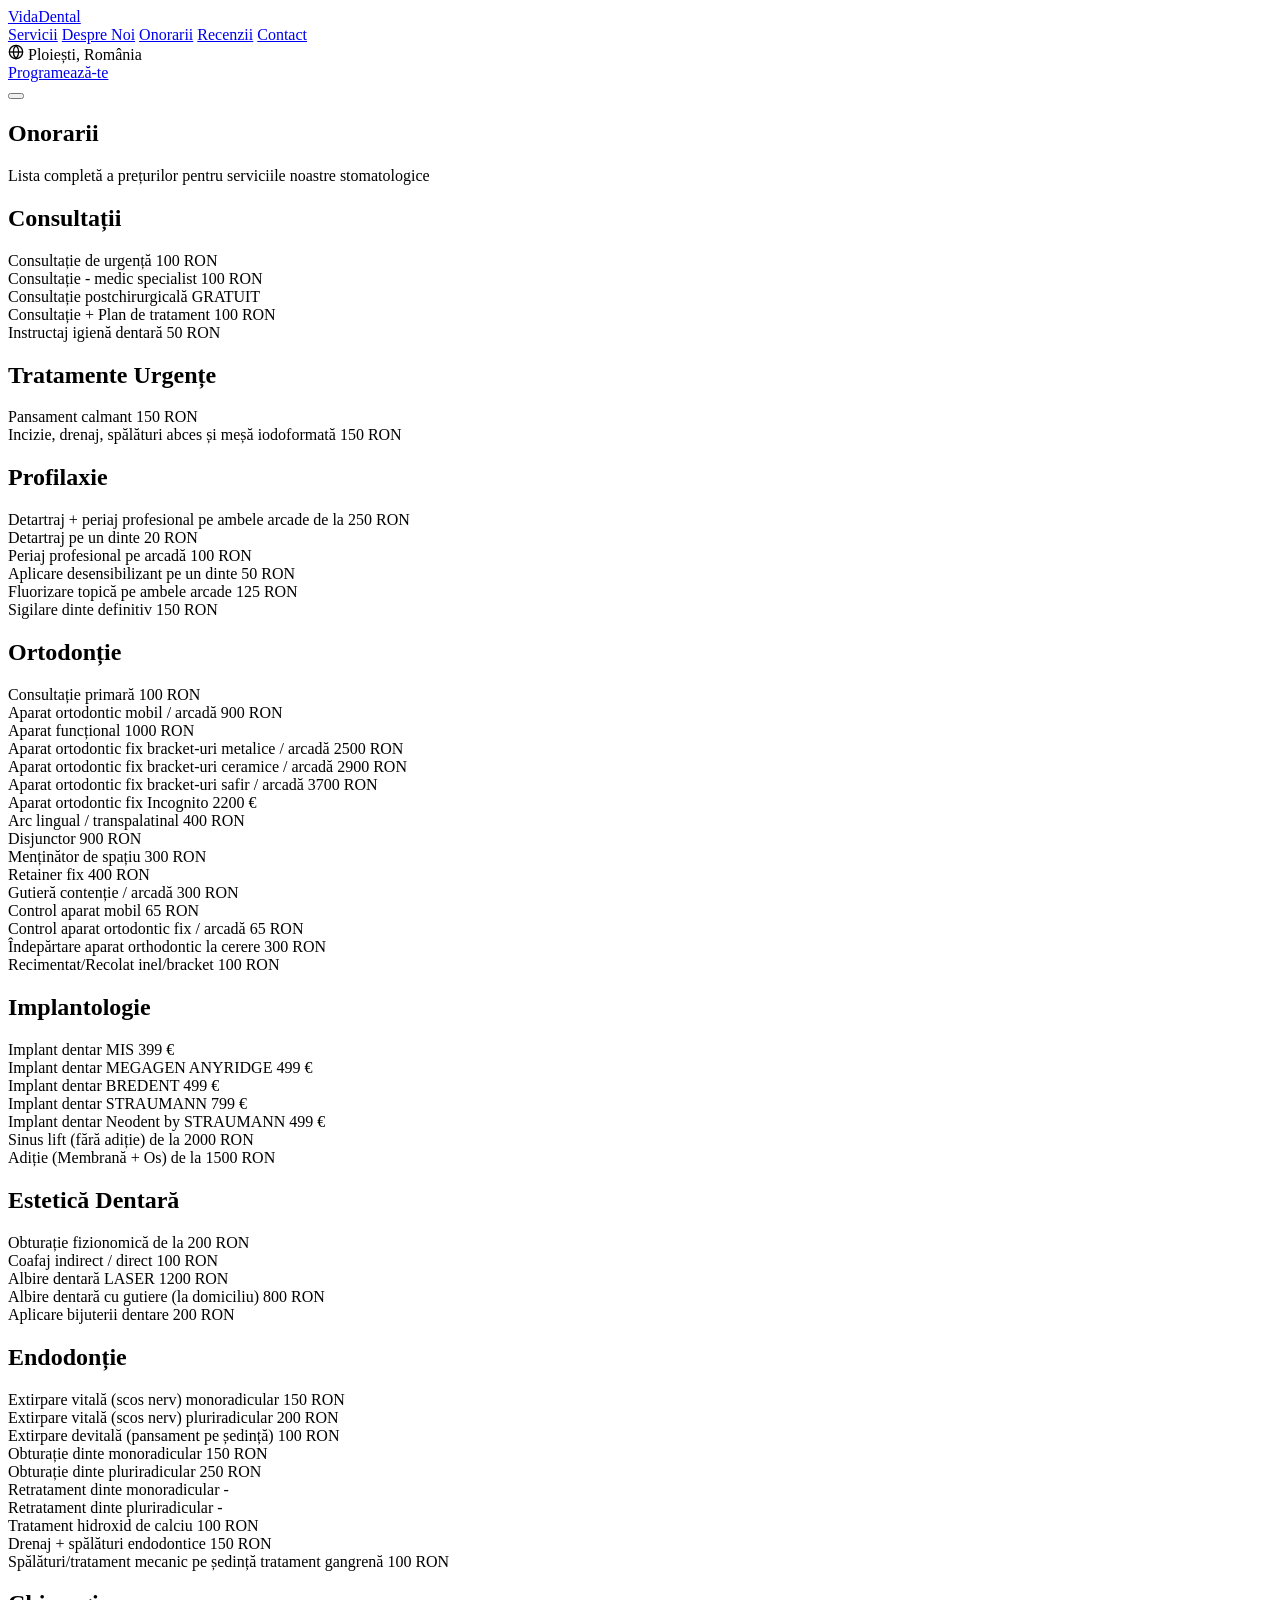
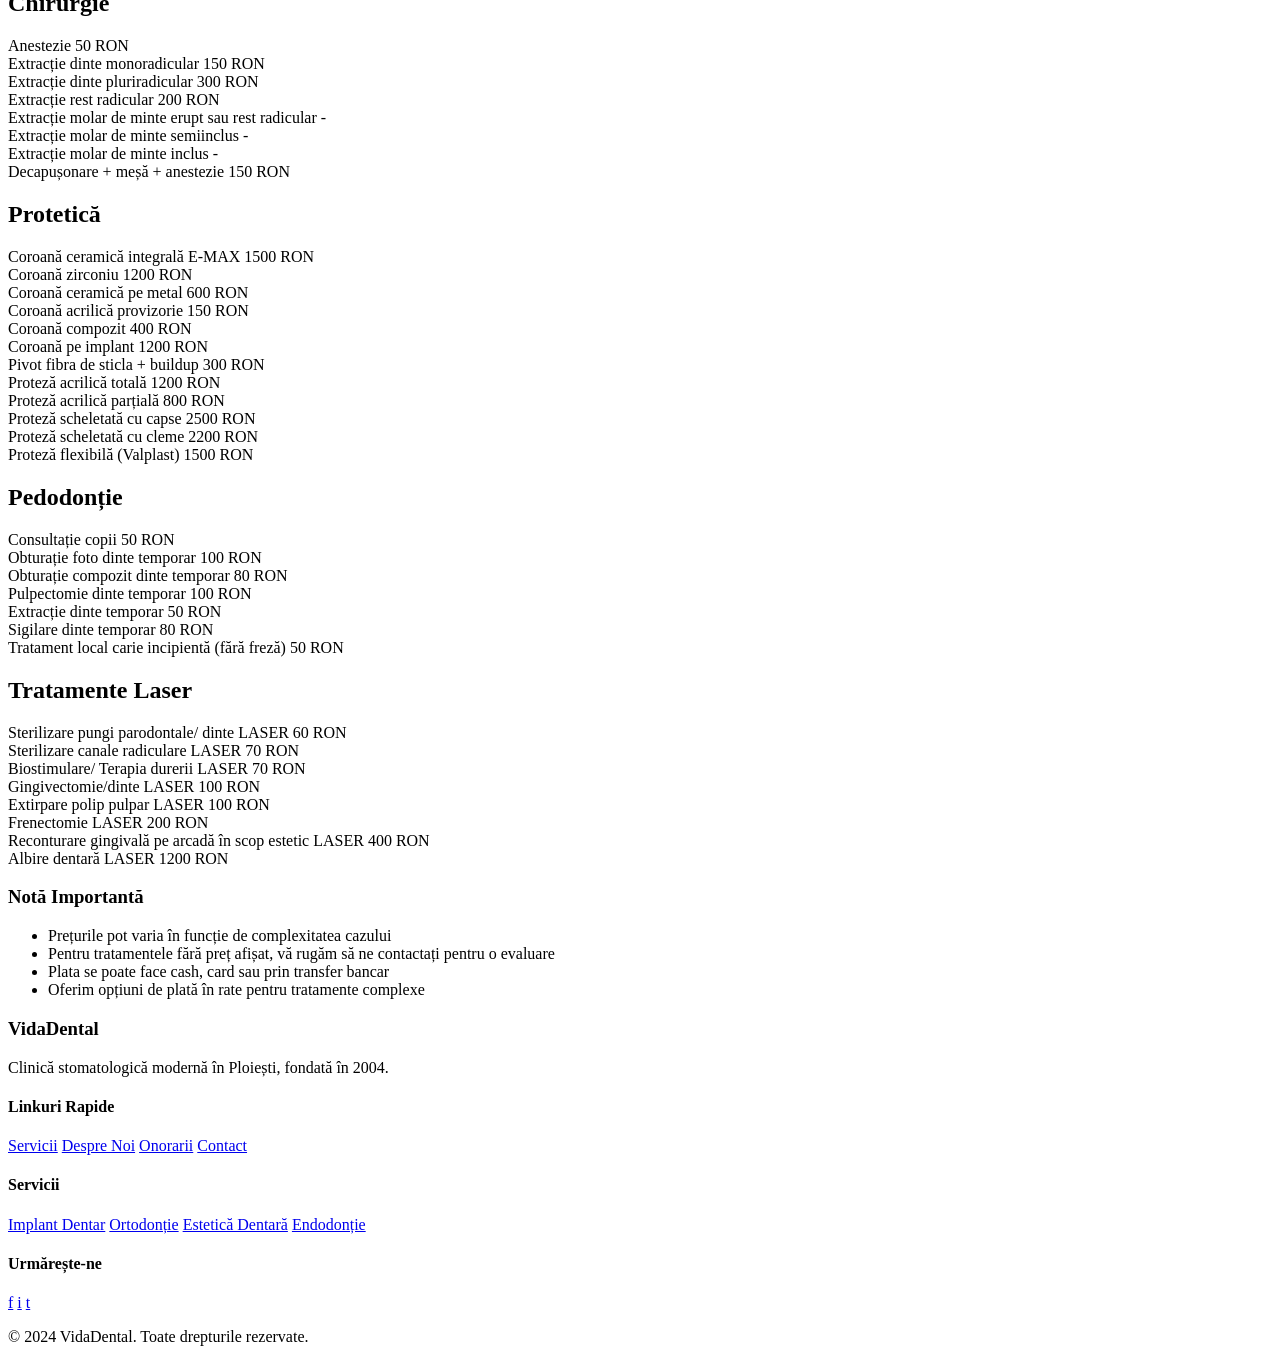
==== onorarii.html @ b17abcab "Add files via upload" ====
<!DOCTYPE html>
<html lang="ro">

<head>
    <meta charset="UTF-8">
    <meta name="viewport" content="width=device-width, initial-scale=1.0">
    <title>Onorarii - VidaDental</title>
    <link rel="stylesheet" href="styles.css">
    <link rel="preconnect" href="https://fonts.googleapis.com">
    <link rel="preconnect" href="https://fonts.gstatic.com" crossorigin>
    <link href="https://fonts.googleapis.com/css2?family=Inter:wght@300;400;500;600;700;800&display=swap"
        rel="stylesheet">
    <link href="https://api.fontshare.com/v2/css?f[]=clash-display@300,400,500,600,700&display=swap" rel="stylesheet">
</head>

<body>
    <!-- Navbar -->
    <nav class="navbar">
        <div class="nav-container">
            <a href="index.html" class="logo">VidaDental</a>
            <div class="nav-links">
                <a href="servicii.html">Servicii</a>
                <a href="despre-noi.html">Despre Noi</a>
                <a href="onorarii.html">Onorarii</a>
                <a href="index.html#recenzii">Recenzii</a>
                <a href="index.html#contact">Contact</a>
            </div>
            <div class="nav-right">
                <div class="location">
                    <svg width="16" height="16" viewBox="0 0 24 24" fill="none" stroke="currentColor" stroke-width="2">
                        <circle cx="12" cy="12" r="10" />
                        <path d="M12 2a14.5 14.5 0 0 0 0 20 14.5 14.5 0 0 0 0-20" />
                        <path d="M2 12h20" />
                    </svg>
                    <span>Ploiești, România</span>
                </div>
                <a href="index.html#programare" class="btn-nav">Programează-te</a>
            </div>
            <button class="mobile-menu-btn">
                <span></span>
                <span></span>
                <span></span>
            </button>
        </div>
    </nav>

    <!-- Pricing Page Header -->
    <section class="page-header">
        <div class="container">
            <h1>Onorarii</h1>
            <p>Lista completă a prețurilor pentru serviciile noastre stomatologice</p>
        </div>
    </section>

    <!-- Pricing Section -->
    <section class="pricing-section">
        <div class="container">
            <!-- Consultații -->
            <div class="pricing-category">
                <h2>Consultații</h2>
                <div class="pricing-table">
                    <div class="pricing-row">
                        <span class="pricing-service">Consultație de urgență</span>
                        <span class="pricing-price">100 RON</span>
                    </div>
                    <div class="pricing-row">
                        <span class="pricing-service">Consultație - medic specialist</span>
                        <span class="pricing-price">100 RON</span>
                    </div>
                    <div class="pricing-row">
                        <span class="pricing-service">Consultație postchirurgicală</span>
                        <span class="pricing-price">GRATUIT</span>
                    </div>
                    <div class="pricing-row">
                        <span class="pricing-service">Consultație + Plan de tratament</span>
                        <span class="pricing-price">100 RON</span>
                    </div>
                    <div class="pricing-row">
                        <span class="pricing-service">Instructaj igienă dentară</span>
                        <span class="pricing-price">50 RON</span>
                    </div>
                </div>
            </div>

            <!-- Tratamente urgențe -->
            <div class="pricing-category">
                <h2>Tratamente Urgențe</h2>
                <div class="pricing-table">
                    <div class="pricing-row">
                        <span class="pricing-service">Pansament calmant</span>
                        <span class="pricing-price">150 RON</span>
                    </div>
                    <div class="pricing-row">
                        <span class="pricing-service">Incizie, drenaj, spălături abces și meșă iodoformată</span>
                        <span class="pricing-price">150 RON</span>
                    </div>
                </div>
            </div>

            <!-- Profilaxie -->
            <div class="pricing-category">
                <h2>Profilaxie</h2>
                <div class="pricing-table">
                    <div class="pricing-row">
                        <span class="pricing-service">Detartraj + periaj profesional pe ambele arcade</span>
                        <span class="pricing-price">de la 250 RON</span>
                    </div>
                    <div class="pricing-row">
                        <span class="pricing-service">Detartraj pe un dinte</span>
                        <span class="pricing-price">20 RON</span>
                    </div>
                    <div class="pricing-row">
                        <span class="pricing-service">Periaj profesional pe arcadă</span>
                        <span class="pricing-price">100 RON</span>
                    </div>
                    <div class="pricing-row">
                        <span class="pricing-service">Aplicare desensibilizant pe un dinte</span>
                        <span class="pricing-price">50 RON</span>
                    </div>
                    <div class="pricing-row">
                        <span class="pricing-service">Fluorizare topică pe ambele arcade</span>
                        <span class="pricing-price">125 RON</span>
                    </div>
                    <div class="pricing-row">
                        <span class="pricing-service">Sigilare dinte definitiv</span>
                        <span class="pricing-price">150 RON</span>
                    </div>
                </div>
            </div>

            <!-- Ortodonție -->
            <div class="pricing-category">
                <h2>Ortodonție</h2>
                <div class="pricing-table">
                    <div class="pricing-row">
                        <span class="pricing-service">Consultație primară</span>
                        <span class="pricing-price">100 RON</span>
                    </div>
                    <div class="pricing-row">
                        <span class="pricing-service">Aparat ortodontic mobil / arcadă</span>
                        <span class="pricing-price">900 RON</span>
                    </div>
                    <div class="pricing-row">
                        <span class="pricing-service">Aparat funcțional</span>
                        <span class="pricing-price">1000 RON</span>
                    </div>
                    <div class="pricing-row">
                        <span class="pricing-service">Aparat ortodontic fix bracket-uri metalice / arcadă</span>
                        <span class="pricing-price">2500 RON</span>
                    </div>
                    <div class="pricing-row">
                        <span class="pricing-service">Aparat ortodontic fix bracket-uri ceramice / arcadă</span>
                        <span class="pricing-price">2900 RON</span>
                    </div>
                    <div class="pricing-row">
                        <span class="pricing-service">Aparat ortodontic fix bracket-uri safir / arcadă</span>
                        <span class="pricing-price">3700 RON</span>
                    </div>
                    <div class="pricing-row">
                        <span class="pricing-service">Aparat ortodontic fix Incognito</span>
                        <span class="pricing-price">2200 €</span>
                    </div>
                    <div class="pricing-row">
                        <span class="pricing-service">Arc lingual / transpalatinal</span>
                        <span class="pricing-price">400 RON</span>
                    </div>
                    <div class="pricing-row">
                        <span class="pricing-service">Disjunctor</span>
                        <span class="pricing-price">900 RON</span>
                    </div>
                    <div class="pricing-row">
                        <span class="pricing-service">Menținător de spațiu</span>
                        <span class="pricing-price">300 RON</span>
                    </div>
                    <div class="pricing-row">
                        <span class="pricing-service">Retainer fix</span>
                        <span class="pricing-price">400 RON</span>
                    </div>
                    <div class="pricing-row">
                        <span class="pricing-service">Gutieră contenție / arcadă</span>
                        <span class="pricing-price">300 RON</span>
                    </div>
                    <div class="pricing-row">
                        <span class="pricing-service">Control aparat mobil</span>
                        <span class="pricing-price">65 RON</span>
                    </div>
                    <div class="pricing-row">
                        <span class="pricing-service">Control aparat ortodontic fix / arcadă</span>
                        <span class="pricing-price">65 RON</span>
                    </div>
                    <div class="pricing-row">
                        <span class="pricing-service">Îndepărtare aparat orthodontic la cerere</span>
                        <span class="pricing-price">300 RON</span>
                    </div>
                    <div class="pricing-row">
                        <span class="pricing-service">Recimentat/Recolat inel/bracket</span>
                        <span class="pricing-price">100 RON</span>
                    </div>
                </div>
            </div>

            <!-- Implantologie -->
            <div class="pricing-category">
                <h2>Implantologie</h2>
                <div class="pricing-table">
                    <div class="pricing-row">
                        <span class="pricing-service">Implant dentar MIS</span>
                        <span class="pricing-price">399 €</span>
                    </div>
                    <div class="pricing-row">
                        <span class="pricing-service">Implant dentar MEGAGEN ANYRIDGE</span>
                        <span class="pricing-price">499 €</span>
                    </div>
                    <div class="pricing-row">
                        <span class="pricing-service">Implant dentar BREDENT</span>
                        <span class="pricing-price">499 €</span>
                    </div>
                    <div class="pricing-row">
                        <span class="pricing-service">Implant dentar STRAUMANN</span>
                        <span class="pricing-price">799 €</span>
                    </div>
                    <div class="pricing-row">
                        <span class="pricing-service">Implant dentar Neodent by STRAUMANN</span>
                        <span class="pricing-price">499 €</span>
                    </div>
                    <div class="pricing-row">
                        <span class="pricing-service">Sinus lift (fără adiție)</span>
                        <span class="pricing-price">de la 2000 RON</span>
                    </div>
                    <div class="pricing-row">
                        <span class="pricing-service">Adiție (Membrană + Os)</span>
                        <span class="pricing-price">de la 1500 RON</span>
                    </div>
                </div>
            </div>

            <!-- Estetică dentară -->
            <div class="pricing-category">
                <h2>Estetică Dentară</h2>
                <div class="pricing-table">
                    <div class="pricing-row">
                        <span class="pricing-service">Obturație fizionomică</span>
                        <span class="pricing-price">de la 200 RON</span>
                    </div>
                    <div class="pricing-row">
                        <span class="pricing-service">Coafaj indirect / direct</span>
                        <span class="pricing-price">100 RON</span>
                    </div>
                    <div class="pricing-row">
                        <span class="pricing-service">Albire dentară LASER</span>
                        <span class="pricing-price">1200 RON</span>
                    </div>
                    <div class="pricing-row">
                        <span class="pricing-service">Albire dentară cu gutiere (la domiciliu)</span>
                        <span class="pricing-price">800 RON</span>
                    </div>
                    <div class="pricing-row">
                        <span class="pricing-service">Aplicare bijuterii dentare</span>
                        <span class="pricing-price">200 RON</span>
                    </div>
                </div>
            </div>

            <!-- Endodonție -->
            <div class="pricing-category">
                <h2>Endodonție</h2>
                <div class="pricing-table">
                    <div class="pricing-row">
                        <span class="pricing-service">Extirpare vitală (scos nerv) monoradicular</span>
                        <span class="pricing-price">150 RON</span>
                    </div>
                    <div class="pricing-row">
                        <span class="pricing-service">Extirpare vitală (scos nerv) pluriradicular</span>
                        <span class="pricing-price">200 RON</span>
                    </div>
                    <div class="pricing-row">
                        <span class="pricing-service">Extirpare devitală (pansament pe ședință)</span>
                        <span class="pricing-price">100 RON</span>
                    </div>
                    <div class="pricing-row">
                        <span class="pricing-service">Obturație dinte monoradicular</span>
                        <span class="pricing-price">150 RON</span>
                    </div>
                    <div class="pricing-row">
                        <span class="pricing-service">Obturație dinte pluriradicular</span>
                        <span class="pricing-price">250 RON</span>
                    </div>
                    <div class="pricing-row">
                        <span class="pricing-service">Retratament dinte monoradicular</span>
                        <span class="pricing-price">-</span>
                    </div>
                    <div class="pricing-row">
                        <span class="pricing-service">Retratament dinte pluriradicular</span>
                        <span class="pricing-price">-</span>
                    </div>
                    <div class="pricing-row">
                        <span class="pricing-service">Tratament hidroxid de calciu</span>
                        <span class="pricing-price">100 RON</span>
                    </div>
                    <div class="pricing-row">
                        <span class="pricing-service">Drenaj + spălături endodontice</span>
                        <span class="pricing-price">150 RON</span>
                    </div>
                    <div class="pricing-row">
                        <span class="pricing-service">Spălături/tratament mecanic pe ședință tratament gangrenă</span>
                        <span class="pricing-price">100 RON</span>
                    </div>
                </div>
            </div>

            <!-- Chirurgie -->
            <div class="pricing-category">
                <h2>Chirurgie</h2>
                <div class="pricing-table">
                    <div class="pricing-row">
                        <span class="pricing-service">Anestezie</span>
                        <span class="pricing-price">50 RON</span>
                    </div>
                    <div class="pricing-row">
                        <span class="pricing-service">Extracție dinte monoradicular</span>
                        <span class="pricing-price">150 RON</span>
                    </div>
                    <div class="pricing-row">
                        <span class="pricing-service">Extracție dinte pluriradicular</span>
                        <span class="pricing-price">300 RON</span>
                    </div>
                    <div class="pricing-row">
                        <span class="pricing-service">Extracție rest radicular</span>
                        <span class="pricing-price">200 RON</span>
                    </div>
                    <div class="pricing-row">
                        <span class="pricing-service">Extracție molar de minte erupt sau rest radicular</span>
                        <span class="pricing-price">-</span>
                    </div>
                    <div class="pricing-row">
                        <span class="pricing-service">Extracție molar de minte semiinclus</span>
                        <span class="pricing-price">-</span>
                    </div>
                    <div class="pricing-row">
                        <span class="pricing-service">Extracție molar de minte inclus</span>
                        <span class="pricing-price">-</span>
                    </div>
                    <div class="pricing-row">
                        <span class="pricing-service">Decapușonare + meșă + anestezie</span>
                        <span class="pricing-price">150 RON</span>
                    </div>
                </div>
            </div>

            <!-- Protetică -->
            <div class="pricing-category">
                <h2>Protetică</h2>
                <div class="pricing-table">
                    <div class="pricing-row">
                        <span class="pricing-service">Coroană ceramică integrală E-MAX</span>
                        <span class="pricing-price">1500 RON</span>
                    </div>
                    <div class="pricing-row">
                        <span class="pricing-service">Coroană zirconiu</span>
                        <span class="pricing-price">1200 RON</span>
                    </div>
                    <div class="pricing-row">
                        <span class="pricing-service">Coroană ceramică pe metal</span>
                        <span class="pricing-price">600 RON</span>
                    </div>
                    <div class="pricing-row">
                        <span class="pricing-service">Coroană acrilică provizorie</span>
                        <span class="pricing-price">150 RON</span>
                    </div>
                    <div class="pricing-row">
                        <span class="pricing-service">Coroană compozit</span>
                        <span class="pricing-price">400 RON</span>
                    </div>
                    <div class="pricing-row">
                        <span class="pricing-service">Coroană pe implant</span>
                        <span class="pricing-price">1200 RON</span>
                    </div>
                    <div class="pricing-row">
                        <span class="pricing-service">Pivot fibra de sticla + buildup</span>
                        <span class="pricing-price">300 RON</span>
                    </div>
                    <div class="pricing-row">
                        <span class="pricing-service">Proteză acrilică totală</span>
                        <span class="pricing-price">1200 RON</span>
                    </div>
                    <div class="pricing-row">
                        <span class="pricing-service">Proteză acrilică parțială</span>
                        <span class="pricing-price">800 RON</span>
                    </div>
                    <div class="pricing-row">
                        <span class="pricing-service">Proteză scheletată cu capse</span>
                        <span class="pricing-price">2500 RON</span>
                    </div>
                    <div class="pricing-row">
                        <span class="pricing-service">Proteză scheletată cu cleme</span>
                        <span class="pricing-price">2200 RON</span>
                    </div>
                    <div class="pricing-row">
                        <span class="pricing-service">Proteză flexibilă (Valplast)</span>
                        <span class="pricing-price">1500 RON</span>
                    </div>
                </div>
            </div>

            <!-- Pedodonție -->
            <div class="pricing-category">
                <h2>Pedodonție</h2>
                <div class="pricing-table">
                    <div class="pricing-row">
                        <span class="pricing-service">Consultație copii</span>
                        <span class="pricing-price">50 RON</span>
                    </div>
                    <div class="pricing-row">
                        <span class="pricing-service">Obturație foto dinte temporar</span>
                        <span class="pricing-price">100 RON</span>
                    </div>
                    <div class="pricing-row">
                        <span class="pricing-service">Obturație compozit dinte temporar</span>
                        <span class="pricing-price">80 RON</span>
                    </div>
                    <div class="pricing-row">
                        <span class="pricing-service">Pulpectomie dinte temporar</span>
                        <span class="pricing-price">100 RON</span>
                    </div>
                    <div class="pricing-row">
                        <span class="pricing-service">Extracție dinte temporar</span>
                        <span class="pricing-price">50 RON</span>
                    </div>
                    <div class="pricing-row">
                        <span class="pricing-service">Sigilare dinte temporar</span>
                        <span class="pricing-price">80 RON</span>
                    </div>
                    <div class="pricing-row">
                        <span class="pricing-service">Tratament local carie incipientă (fără freză)</span>
                        <span class="pricing-price">50 RON</span>
                    </div>
                </div>
            </div>

            <!-- Tratamente laser -->
            <div class="pricing-category">
                <h2>Tratamente Laser</h2>
                <div class="pricing-table">
                    <div class="pricing-row">
                        <span class="pricing-service">Sterilizare pungi parodontale/ dinte LASER</span>
                        <span class="pricing-price">60 RON</span>
                    </div>
                    <div class="pricing-row">
                        <span class="pricing-service">Sterilizare canale radiculare LASER</span>
                        <span class="pricing-price">70 RON</span>
                    </div>
                    <div class="pricing-row">
                        <span class="pricing-service">Biostimulare/ Terapia durerii LASER</span>
                        <span class="pricing-price">70 RON</span>
                    </div>
                    <div class="pricing-row">
                        <span class="pricing-service">Gingivectomie/dinte LASER</span>
                        <span class="pricing-price">100 RON</span>
                    </div>
                    <div class="pricing-row">
                        <span class="pricing-service">Extirpare polip pulpar LASER</span>
                        <span class="pricing-price">100 RON</span>
                    </div>
                    <div class="pricing-row">
                        <span class="pricing-service">Frenectomie LASER</span>
                        <span class="pricing-price">200 RON</span>
                    </div>
                    <div class="pricing-row">
                        <span class="pricing-service">Reconturare gingivală pe arcadă în scop estetic LASER</span>
                        <span class="pricing-price">400 RON</span>
                    </div>
                    <div class="pricing-row">
                        <span class="pricing-service">Albire dentară LASER</span>
                        <span class="pricing-price">1200 RON</span>
                    </div>
                </div>
            </div>
        </div>
    </section>

    <!-- Note Section -->
    <section class="pricing-note">
        <div class="container">
            <div class="note-box">
                <h3>Notă Importantă</h3>
                <ul>
                    <li>Prețurile pot varia în funcție de complexitatea cazului</li>
                    <li>Pentru tratamentele fără preț afișat, vă rugăm să ne contactați pentru o evaluare</li>
                    <li>Plata se poate face cash, card sau prin transfer bancar</li>
                    <li>Oferim opțiuni de plată în rate pentru tratamente complexe</li>
                </ul>
            </div>
        </div>
    </section>

    <!-- Footer -->
    <footer class="footer">
        <div class="container">
            <div class="footer-grid">
                <div class="footer-brand">
                    <h3>VidaDental</h3>
                    <p>Clinică stomatologică modernă în Ploiești, fondată în 2004.</p>
                </div>
                <div class="footer-links">
                    <h4>Linkuri Rapide</h4>
                    <a href="servicii.html">Servicii</a>
                    <a href="despre-noi.html">Despre Noi</a>
                    <a href="onorarii.html">Onorarii</a>
                    <a href="index.html#contact">Contact</a>
                </div>
                <div class="footer-links">
                    <h4>Servicii</h4>
                    <a href="servicii.html">Implant Dentar</a>
                    <a href="servicii.html">Ortodonție</a>
                    <a href="servicii.html">Estetică Dentară</a>
                    <a href="servicii.html">Endodonție</a>
                </div>
                <div class="footer-social">
                    <h4>Urmărește-ne</h4>
                    <div class="social-links">
                        <a href="#" aria-label="Facebook">f</a>
                        <a href="#" aria-label="Instagram">i</a>
                        <a href="#" aria-label="TikTok">t</a>
                    </div>
                </div>
            </div>
            <div class="footer-bottom">
                <p>&copy; 2024 VidaDental. Toate drepturile rezervate.</p>
            </div>
        </div>
    </footer>

    <script src="script.js"></script>
</body>

</html>
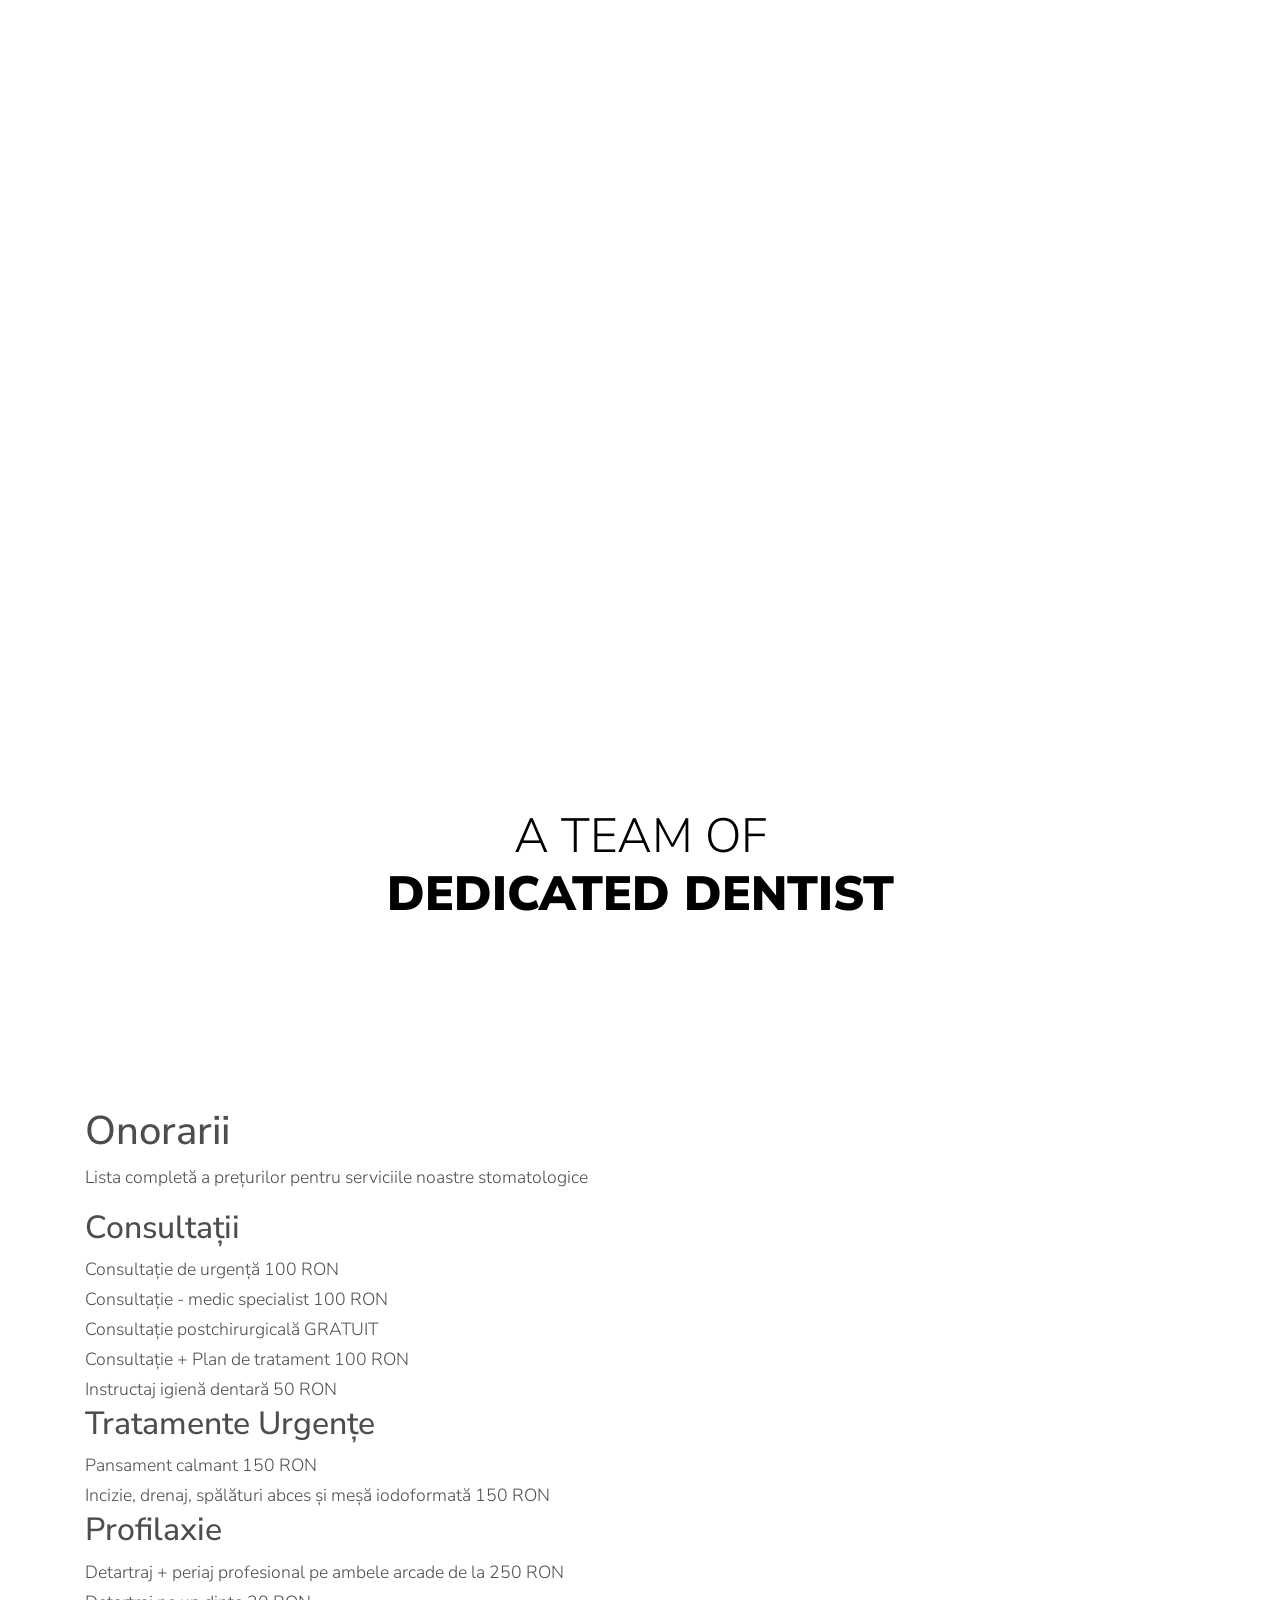
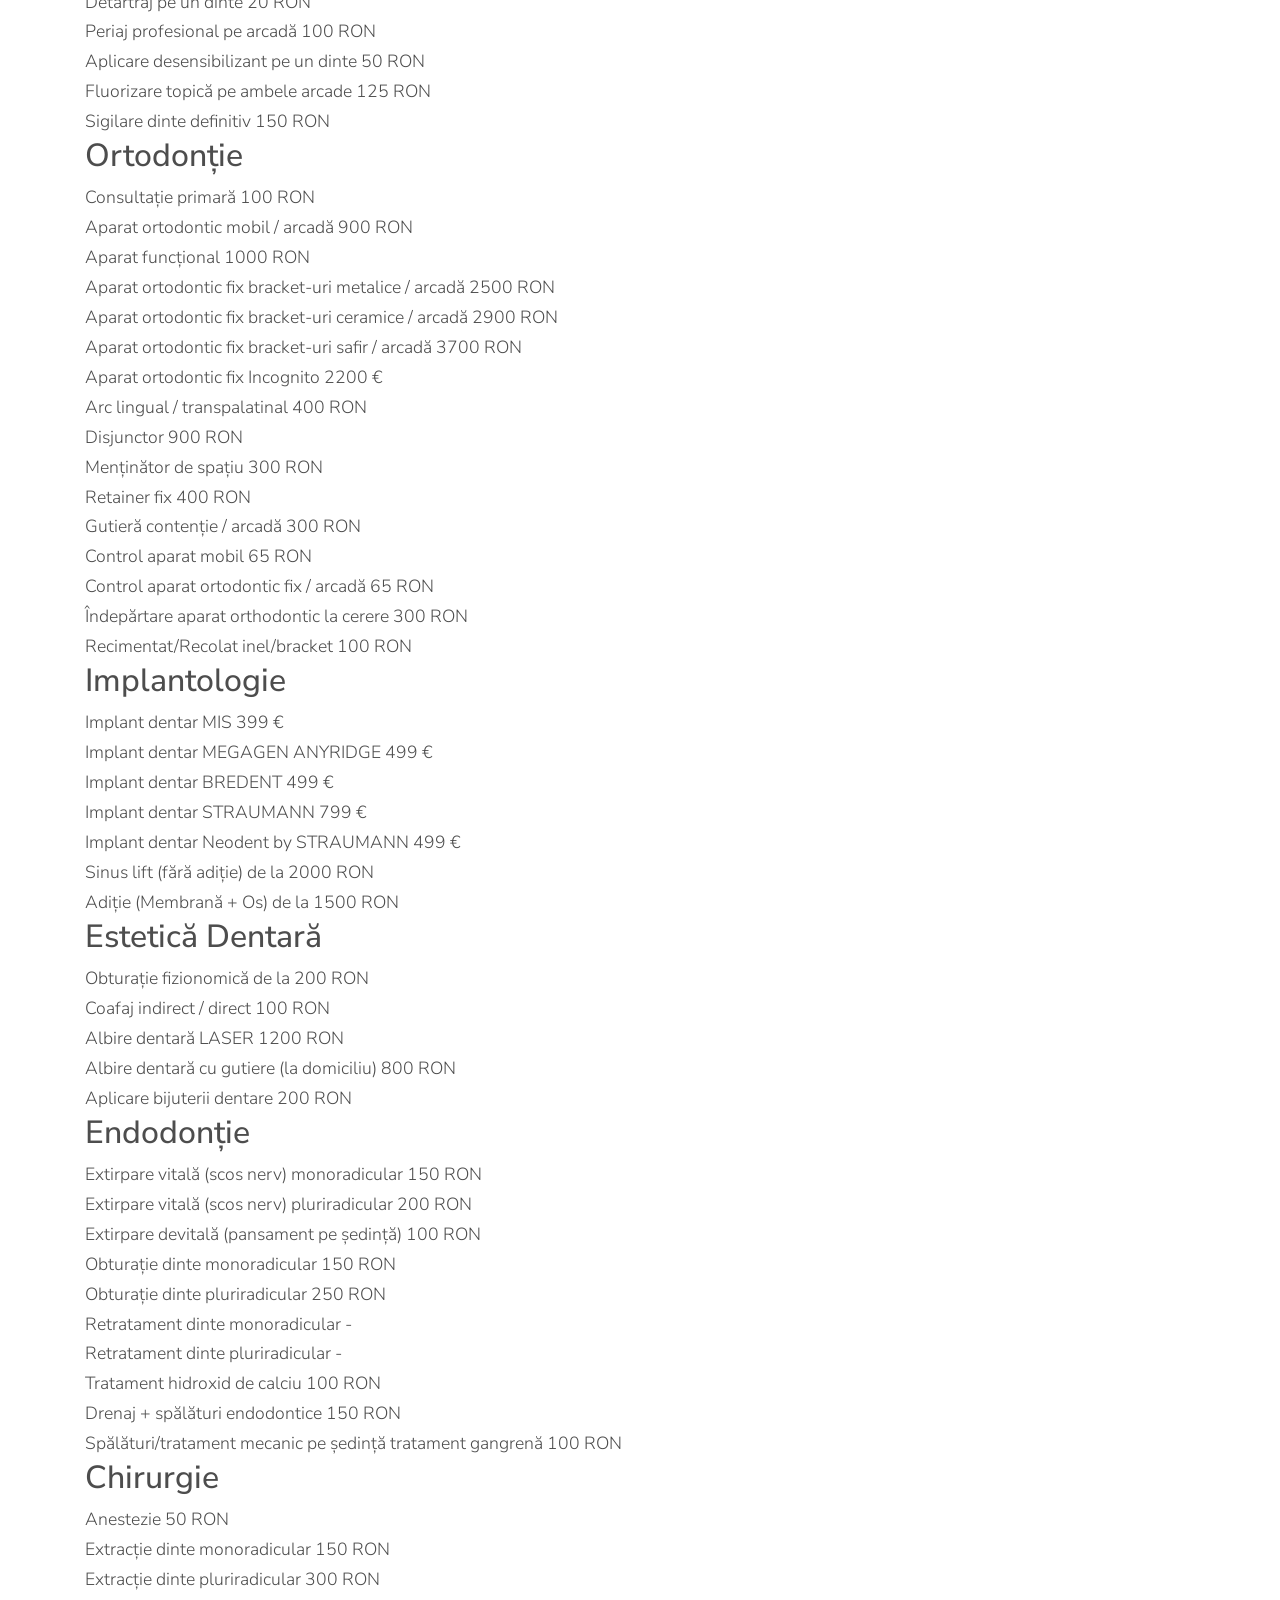
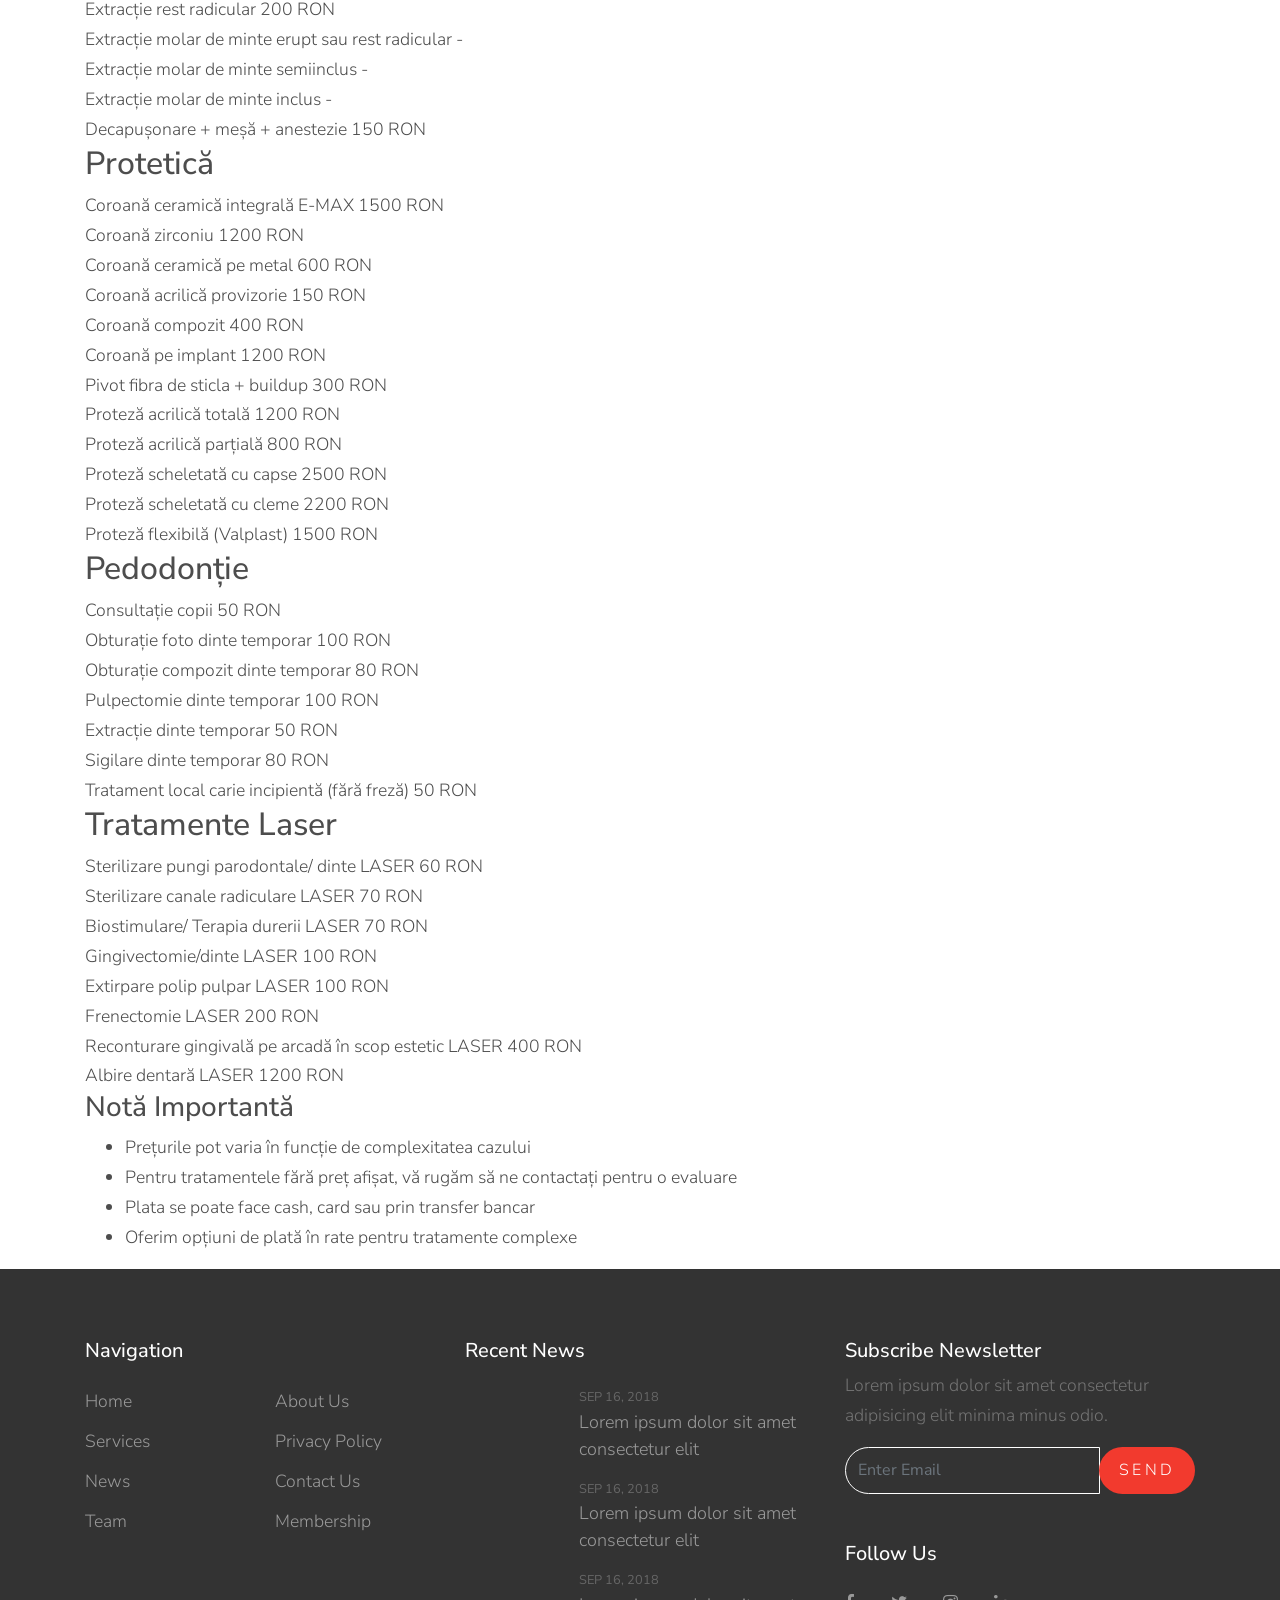
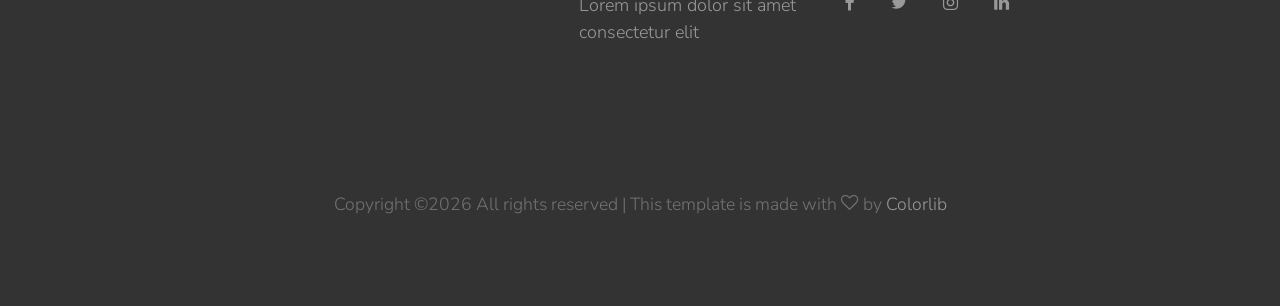
==== commit da3849f1: "Add files via upload" ====
--- a/onorarii.html
+++ b/onorarii.html
@@ -1,536 +1,707 @@
-<!DOCTYPE html>
-<html lang="ro">
-
-<head>
-    <meta charset="UTF-8">
-    <meta name="viewport" content="width=device-width, initial-scale=1.0">
-    <title>Onorarii - VidaDental</title>
-    <link rel="stylesheet" href="styles.css">
-    <link rel="preconnect" href="https://fonts.googleapis.com">
-    <link rel="preconnect" href="https://fonts.gstatic.com" crossorigin>
-    <link href="https://fonts.googleapis.com/css2?family=Inter:wght@300;400;500;600;700;800&display=swap"
-        rel="stylesheet">
-    <link href="https://api.fontshare.com/v2/css?f[]=clash-display@300,400,500,600,700&display=swap" rel="stylesheet">
-</head>
-
-<body>
-    <!-- Navbar -->
-    <nav class="navbar">
-        <div class="nav-container">
-            <a href="index.html" class="logo">VidaDental</a>
-            <div class="nav-links">
-                <a href="servicii.html">Servicii</a>
-                <a href="despre-noi.html">Despre Noi</a>
-                <a href="onorarii.html">Onorarii</a>
-                <a href="index.html#recenzii">Recenzii</a>
-                <a href="index.html#contact">Contact</a>
-            </div>
-            <div class="nav-right">
-                <div class="location">
-                    <svg width="16" height="16" viewBox="0 0 24 24" fill="none" stroke="currentColor" stroke-width="2">
-                        <circle cx="12" cy="12" r="10" />
-                        <path d="M12 2a14.5 14.5 0 0 0 0 20 14.5 14.5 0 0 0 0-20" />
-                        <path d="M2 12h20" />
-                    </svg>
-                    <span>Ploiești, România</span>
-                </div>
-                <a href="index.html#programare" class="btn-nav">Programează-te</a>
-            </div>
-            <button class="mobile-menu-btn">
-                <span></span>
-                <span></span>
-                <span></span>
-            </button>
-        </div>
-    </nav>
-
-    <!-- Pricing Page Header -->
-    <section class="page-header">
-        <div class="container">
-            <h1>Onorarii</h1>
-            <p>Lista completă a prețurilor pentru serviciile noastre stomatologice</p>
-        </div>
-    </section>
-
-    <!-- Pricing Section -->
-    <section class="pricing-section">
-        <div class="container">
-            <!-- Consultații -->
-            <div class="pricing-category">
-                <h2>Consultații</h2>
-                <div class="pricing-table">
-                    <div class="pricing-row">
-                        <span class="pricing-service">Consultație de urgență</span>
-                        <span class="pricing-price">100 RON</span>
-                    </div>
-                    <div class="pricing-row">
-                        <span class="pricing-service">Consultație - medic specialist</span>
-                        <span class="pricing-price">100 RON</span>
-                    </div>
-                    <div class="pricing-row">
-                        <span class="pricing-service">Consultație postchirurgicală</span>
-                        <span class="pricing-price">GRATUIT</span>
-                    </div>
-                    <div class="pricing-row">
-                        <span class="pricing-service">Consultație + Plan de tratament</span>
-                        <span class="pricing-price">100 RON</span>
-                    </div>
-                    <div class="pricing-row">
-                        <span class="pricing-service">Instructaj igienă dentară</span>
-                        <span class="pricing-price">50 RON</span>
-                    </div>
-                </div>
-            </div>
-
-            <!-- Tratamente urgențe -->
-            <div class="pricing-category">
-                <h2>Tratamente Urgențe</h2>
-                <div class="pricing-table">
-                    <div class="pricing-row">
-                        <span class="pricing-service">Pansament calmant</span>
-                        <span class="pricing-price">150 RON</span>
-                    </div>
-                    <div class="pricing-row">
-                        <span class="pricing-service">Incizie, drenaj, spălături abces și meșă iodoformată</span>
-                        <span class="pricing-price">150 RON</span>
-                    </div>
-                </div>
-            </div>
-
-            <!-- Profilaxie -->
-            <div class="pricing-category">
-                <h2>Profilaxie</h2>
-                <div class="pricing-table">
-                    <div class="pricing-row">
-                        <span class="pricing-service">Detartraj + periaj profesional pe ambele arcade</span>
-                        <span class="pricing-price">de la 250 RON</span>
-                    </div>
-                    <div class="pricing-row">
-                        <span class="pricing-service">Detartraj pe un dinte</span>
-                        <span class="pricing-price">20 RON</span>
-                    </div>
-                    <div class="pricing-row">
-                        <span class="pricing-service">Periaj profesional pe arcadă</span>
-                        <span class="pricing-price">100 RON</span>
-                    </div>
-                    <div class="pricing-row">
-                        <span class="pricing-service">Aplicare desensibilizant pe un dinte</span>
-                        <span class="pricing-price">50 RON</span>
-                    </div>
-                    <div class="pricing-row">
-                        <span class="pricing-service">Fluorizare topică pe ambele arcade</span>
-                        <span class="pricing-price">125 RON</span>
-                    </div>
-                    <div class="pricing-row">
-                        <span class="pricing-service">Sigilare dinte definitiv</span>
-                        <span class="pricing-price">150 RON</span>
-                    </div>
-                </div>
-            </div>
-
-            <!-- Ortodonție -->
-            <div class="pricing-category">
-                <h2>Ortodonție</h2>
-                <div class="pricing-table">
-                    <div class="pricing-row">
-                        <span class="pricing-service">Consultație primară</span>
-                        <span class="pricing-price">100 RON</span>
-                    </div>
-                    <div class="pricing-row">
-                        <span class="pricing-service">Aparat ortodontic mobil / arcadă</span>
-                        <span class="pricing-price">900 RON</span>
-                    </div>
-                    <div class="pricing-row">
-                        <span class="pricing-service">Aparat funcțional</span>
-                        <span class="pricing-price">1000 RON</span>
-                    </div>
-                    <div class="pricing-row">
-                        <span class="pricing-service">Aparat ortodontic fix bracket-uri metalice / arcadă</span>
-                        <span class="pricing-price">2500 RON</span>
-                    </div>
-                    <div class="pricing-row">
-                        <span class="pricing-service">Aparat ortodontic fix bracket-uri ceramice / arcadă</span>
-                        <span class="pricing-price">2900 RON</span>
-                    </div>
-                    <div class="pricing-row">
-                        <span class="pricing-service">Aparat ortodontic fix bracket-uri safir / arcadă</span>
-                        <span class="pricing-price">3700 RON</span>
-                    </div>
-                    <div class="pricing-row">
-                        <span class="pricing-service">Aparat ortodontic fix Incognito</span>
-                        <span class="pricing-price">2200 €</span>
-                    </div>
-                    <div class="pricing-row">
-                        <span class="pricing-service">Arc lingual / transpalatinal</span>
-                        <span class="pricing-price">400 RON</span>
-                    </div>
-                    <div class="pricing-row">
-                        <span class="pricing-service">Disjunctor</span>
-                        <span class="pricing-price">900 RON</span>
-                    </div>
-                    <div class="pricing-row">
-                        <span class="pricing-service">Menținător de spațiu</span>
-                        <span class="pricing-price">300 RON</span>
-                    </div>
-                    <div class="pricing-row">
-                        <span class="pricing-service">Retainer fix</span>
-                        <span class="pricing-price">400 RON</span>
-                    </div>
-                    <div class="pricing-row">
-                        <span class="pricing-service">Gutieră contenție / arcadă</span>
-                        <span class="pricing-price">300 RON</span>
-                    </div>
-                    <div class="pricing-row">
-                        <span class="pricing-service">Control aparat mobil</span>
-                        <span class="pricing-price">65 RON</span>
-                    </div>
-                    <div class="pricing-row">
-                        <span class="pricing-service">Control aparat ortodontic fix / arcadă</span>
-                        <span class="pricing-price">65 RON</span>
-                    </div>
-                    <div class="pricing-row">
-                        <span class="pricing-service">Îndepărtare aparat orthodontic la cerere</span>
-                        <span class="pricing-price">300 RON</span>
-                    </div>
-                    <div class="pricing-row">
-                        <span class="pricing-service">Recimentat/Recolat inel/bracket</span>
-                        <span class="pricing-price">100 RON</span>
-                    </div>
-                </div>
-            </div>
-
-            <!-- Implantologie -->
-            <div class="pricing-category">
-                <h2>Implantologie</h2>
-                <div class="pricing-table">
-                    <div class="pricing-row">
-                        <span class="pricing-service">Implant dentar MIS</span>
-                        <span class="pricing-price">399 €</span>
-                    </div>
-                    <div class="pricing-row">
-                        <span class="pricing-service">Implant dentar MEGAGEN ANYRIDGE</span>
-                        <span class="pricing-price">499 €</span>
-                    </div>
-                    <div class="pricing-row">
-                        <span class="pricing-service">Implant dentar BREDENT</span>
-                        <span class="pricing-price">499 €</span>
-                    </div>
-                    <div class="pricing-row">
-                        <span class="pricing-service">Implant dentar STRAUMANN</span>
-                        <span class="pricing-price">799 €</span>
-                    </div>
-                    <div class="pricing-row">
-                        <span class="pricing-service">Implant dentar Neodent by STRAUMANN</span>
-                        <span class="pricing-price">499 €</span>
-                    </div>
-                    <div class="pricing-row">
-                        <span class="pricing-service">Sinus lift (fără adiție)</span>
-                        <span class="pricing-price">de la 2000 RON</span>
-                    </div>
-                    <div class="pricing-row">
-                        <span class="pricing-service">Adiție (Membrană + Os)</span>
-                        <span class="pricing-price">de la 1500 RON</span>
-                    </div>
-                </div>
-            </div>
-
-            <!-- Estetică dentară -->
-            <div class="pricing-category">
-                <h2>Estetică Dentară</h2>
-                <div class="pricing-table">
-                    <div class="pricing-row">
-                        <span class="pricing-service">Obturație fizionomică</span>
-                        <span class="pricing-price">de la 200 RON</span>
-                    </div>
-                    <div class="pricing-row">
-                        <span class="pricing-service">Coafaj indirect / direct</span>
-                        <span class="pricing-price">100 RON</span>
-                    </div>
-                    <div class="pricing-row">
-                        <span class="pricing-service">Albire dentară LASER</span>
-                        <span class="pricing-price">1200 RON</span>
-                    </div>
-                    <div class="pricing-row">
-                        <span class="pricing-service">Albire dentară cu gutiere (la domiciliu)</span>
-                        <span class="pricing-price">800 RON</span>
-                    </div>
-                    <div class="pricing-row">
-                        <span class="pricing-service">Aplicare bijuterii dentare</span>
-                        <span class="pricing-price">200 RON</span>
-                    </div>
-                </div>
-            </div>
-
-            <!-- Endodonție -->
-            <div class="pricing-category">
-                <h2>Endodonție</h2>
-                <div class="pricing-table">
-                    <div class="pricing-row">
-                        <span class="pricing-service">Extirpare vitală (scos nerv) monoradicular</span>
-                        <span class="pricing-price">150 RON</span>
-                    </div>
-                    <div class="pricing-row">
-                        <span class="pricing-service">Extirpare vitală (scos nerv) pluriradicular</span>
-                        <span class="pricing-price">200 RON</span>
-                    </div>
-                    <div class="pricing-row">
-                        <span class="pricing-service">Extirpare devitală (pansament pe ședință)</span>
-                        <span class="pricing-price">100 RON</span>
-                    </div>
-                    <div class="pricing-row">
-                        <span class="pricing-service">Obturație dinte monoradicular</span>
-                        <span class="pricing-price">150 RON</span>
-                    </div>
-                    <div class="pricing-row">
-                        <span class="pricing-service">Obturație dinte pluriradicular</span>
-                        <span class="pricing-price">250 RON</span>
-                    </div>
-                    <div class="pricing-row">
-                        <span class="pricing-service">Retratament dinte monoradicular</span>
-                        <span class="pricing-price">-</span>
-                    </div>
-                    <div class="pricing-row">
-                        <span class="pricing-service">Retratament dinte pluriradicular</span>
-                        <span class="pricing-price">-</span>
-                    </div>
-                    <div class="pricing-row">
-                        <span class="pricing-service">Tratament hidroxid de calciu</span>
-                        <span class="pricing-price">100 RON</span>
-                    </div>
-                    <div class="pricing-row">
-                        <span class="pricing-service">Drenaj + spălături endodontice</span>
-                        <span class="pricing-price">150 RON</span>
-                    </div>
-                    <div class="pricing-row">
-                        <span class="pricing-service">Spălături/tratament mecanic pe ședință tratament gangrenă</span>
-                        <span class="pricing-price">100 RON</span>
-                    </div>
-                </div>
-            </div>
-
-            <!-- Chirurgie -->
-            <div class="pricing-category">
-                <h2>Chirurgie</h2>
-                <div class="pricing-table">
-                    <div class="pricing-row">
-                        <span class="pricing-service">Anestezie</span>
-                        <span class="pricing-price">50 RON</span>
-                    </div>
-                    <div class="pricing-row">
-                        <span class="pricing-service">Extracție dinte monoradicular</span>
-                        <span class="pricing-price">150 RON</span>
-                    </div>
-                    <div class="pricing-row">
-                        <span class="pricing-service">Extracție dinte pluriradicular</span>
-                        <span class="pricing-price">300 RON</span>
-                    </div>
-                    <div class="pricing-row">
-                        <span class="pricing-service">Extracție rest radicular</span>
-                        <span class="pricing-price">200 RON</span>
-                    </div>
-                    <div class="pricing-row">
-                        <span class="pricing-service">Extracție molar de minte erupt sau rest radicular</span>
-                        <span class="pricing-price">-</span>
-                    </div>
-                    <div class="pricing-row">
-                        <span class="pricing-service">Extracție molar de minte semiinclus</span>
-                        <span class="pricing-price">-</span>
-                    </div>
-                    <div class="pricing-row">
-                        <span class="pricing-service">Extracție molar de minte inclus</span>
-                        <span class="pricing-price">-</span>
-                    </div>
-                    <div class="pricing-row">
-                        <span class="pricing-service">Decapușonare + meșă + anestezie</span>
-                        <span class="pricing-price">150 RON</span>
-                    </div>
-                </div>
-            </div>
-
-            <!-- Protetică -->
-            <div class="pricing-category">
-                <h2>Protetică</h2>
-                <div class="pricing-table">
-                    <div class="pricing-row">
-                        <span class="pricing-service">Coroană ceramică integrală E-MAX</span>
-                        <span class="pricing-price">1500 RON</span>
-                    </div>
-                    <div class="pricing-row">
-                        <span class="pricing-service">Coroană zirconiu</span>
-                        <span class="pricing-price">1200 RON</span>
-                    </div>
-                    <div class="pricing-row">
-                        <span class="pricing-service">Coroană ceramică pe metal</span>
-                        <span class="pricing-price">600 RON</span>
-                    </div>
-                    <div class="pricing-row">
-                        <span class="pricing-service">Coroană acrilică provizorie</span>
-                        <span class="pricing-price">150 RON</span>
-                    </div>
-                    <div class="pricing-row">
-                        <span class="pricing-service">Coroană compozit</span>
-                        <span class="pricing-price">400 RON</span>
-                    </div>
-                    <div class="pricing-row">
-                        <span class="pricing-service">Coroană pe implant</span>
-                        <span class="pricing-price">1200 RON</span>
-                    </div>
-                    <div class="pricing-row">
-                        <span class="pricing-service">Pivot fibra de sticla + buildup</span>
-                        <span class="pricing-price">300 RON</span>
-                    </div>
-                    <div class="pricing-row">
-                        <span class="pricing-service">Proteză acrilică totală</span>
-                        <span class="pricing-price">1200 RON</span>
-                    </div>
-                    <div class="pricing-row">
-                        <span class="pricing-service">Proteză acrilică parțială</span>
-                        <span class="pricing-price">800 RON</span>
-                    </div>
-                    <div class="pricing-row">
-                        <span class="pricing-service">Proteză scheletată cu capse</span>
-                        <span class="pricing-price">2500 RON</span>
-                    </div>
-                    <div class="pricing-row">
-                        <span class="pricing-service">Proteză scheletată cu cleme</span>
-                        <span class="pricing-price">2200 RON</span>
-                    </div>
-                    <div class="pricing-row">
-                        <span class="pricing-service">Proteză flexibilă (Valplast)</span>
-                        <span class="pricing-price">1500 RON</span>
-                    </div>
-                </div>
-            </div>
-
-            <!-- Pedodonție -->
-            <div class="pricing-category">
-                <h2>Pedodonție</h2>
-                <div class="pricing-table">
-                    <div class="pricing-row">
-                        <span class="pricing-service">Consultație copii</span>
-                        <span class="pricing-price">50 RON</span>
-                    </div>
-                    <div class="pricing-row">
-                        <span class="pricing-service">Obturație foto dinte temporar</span>
-                        <span class="pricing-price">100 RON</span>
-                    </div>
-                    <div class="pricing-row">
-                        <span class="pricing-service">Obturație compozit dinte temporar</span>
-                        <span class="pricing-price">80 RON</span>
-                    </div>
-                    <div class="pricing-row">
-                        <span class="pricing-service">Pulpectomie dinte temporar</span>
-                        <span class="pricing-price">100 RON</span>
-                    </div>
-                    <div class="pricing-row">
-                        <span class="pricing-service">Extracție dinte temporar</span>
-                        <span class="pricing-price">50 RON</span>
-                    </div>
-                    <div class="pricing-row">
-                        <span class="pricing-service">Sigilare dinte temporar</span>
-                        <span class="pricing-price">80 RON</span>
-                    </div>
-                    <div class="pricing-row">
-                        <span class="pricing-service">Tratament local carie incipientă (fără freză)</span>
-                        <span class="pricing-price">50 RON</span>
-                    </div>
-                </div>
-            </div>
-
-            <!-- Tratamente laser -->
-            <div class="pricing-category">
-                <h2>Tratamente Laser</h2>
-                <div class="pricing-table">
-                    <div class="pricing-row">
-                        <span class="pricing-service">Sterilizare pungi parodontale/ dinte LASER</span>
-                        <span class="pricing-price">60 RON</span>
-                    </div>
-                    <div class="pricing-row">
-                        <span class="pricing-service">Sterilizare canale radiculare LASER</span>
-                        <span class="pricing-price">70 RON</span>
-                    </div>
-                    <div class="pricing-row">
-                        <span class="pricing-service">Biostimulare/ Terapia durerii LASER</span>
-                        <span class="pricing-price">70 RON</span>
-                    </div>
-                    <div class="pricing-row">
-                        <span class="pricing-service">Gingivectomie/dinte LASER</span>
-                        <span class="pricing-price">100 RON</span>
-                    </div>
-                    <div class="pricing-row">
-                        <span class="pricing-service">Extirpare polip pulpar LASER</span>
-                        <span class="pricing-price">100 RON</span>
-                    </div>
-                    <div class="pricing-row">
-                        <span class="pricing-service">Frenectomie LASER</span>
-                        <span class="pricing-price">200 RON</span>
-                    </div>
-                    <div class="pricing-row">
-                        <span class="pricing-service">Reconturare gingivală pe arcadă în scop estetic LASER</span>
-                        <span class="pricing-price">400 RON</span>
-                    </div>
-                    <div class="pricing-row">
-                        <span class="pricing-service">Albire dentară LASER</span>
-                        <span class="pricing-price">1200 RON</span>
-                    </div>
-                </div>
-            </div>
-        </div>
-    </section>
-
-    <!-- Note Section -->
-    <section class="pricing-note">
-        <div class="container">
-            <div class="note-box">
-                <h3>Notă Importantă</h3>
-                <ul>
-                    <li>Prețurile pot varia în funcție de complexitatea cazului</li>
-                    <li>Pentru tratamentele fără preț afișat, vă rugăm să ne contactați pentru o evaluare</li>
-                    <li>Plata se poate face cash, card sau prin transfer bancar</li>
-                    <li>Oferim opțiuni de plată în rate pentru tratamente complexe</li>
-                </ul>
-            </div>
-        </div>
-    </section>
-
-    <!-- Footer -->
-    <footer class="footer">
-        <div class="container">
-            <div class="footer-grid">
-                <div class="footer-brand">
-                    <h3>VidaDental</h3>
-                    <p>Clinică stomatologică modernă în Ploiești, fondată în 2004.</p>
-                </div>
-                <div class="footer-links">
-                    <h4>Linkuri Rapide</h4>
-                    <a href="servicii.html">Servicii</a>
-                    <a href="despre-noi.html">Despre Noi</a>
-                    <a href="onorarii.html">Onorarii</a>
-                    <a href="index.html#contact">Contact</a>
-                </div>
-                <div class="footer-links">
-                    <h4>Servicii</h4>
-                    <a href="servicii.html">Implant Dentar</a>
-                    <a href="servicii.html">Ortodonție</a>
-                    <a href="servicii.html">Estetică Dentară</a>
-                    <a href="servicii.html">Endodonție</a>
-                </div>
-                <div class="footer-social">
-                    <h4>Urmărește-ne</h4>
-                    <div class="social-links">
-                        <a href="#" aria-label="Facebook">f</a>
-                        <a href="#" aria-label="Instagram">i</a>
-                        <a href="#" aria-label="TikTok">t</a>
-                    </div>
-                </div>
-            </div>
-            <div class="footer-bottom">
-                <p>&copy; 2024 VidaDental. Toate drepturile rezervate.</p>
-            </div>
-        </div>
-    </footer>
-
-    <script src="script.js"></script>
-</body>
-
-</html>+
+<!DOCTYPE html>
+<html lang="en">
+  <head>
+    <title>VidaDental - Cabinet Stomatologic Ploiești</title>
+    <meta charset="utf-8">
+    <meta name="viewport" content="width=device-width, initial-scale=1, shrink-to-fit=no">
+
+    <link rel="stylesheet" href="https://fonts.googleapis.com/css?family=Nunito+Sans:200,300,400,700,900"> 
+    <link rel="stylesheet" href="fonts/icomoon/style.css">
+
+    <link rel="stylesheet" href="css/bootstrap.min.css">
+    <link rel="stylesheet" href="css/magnific-popup.css">
+    <link rel="stylesheet" href="css/jquery-ui.css">
+    <link rel="stylesheet" href="css/owl.carousel.min.css">
+    <link rel="stylesheet" href="css/owl.theme.default.min.css">
+    <link rel="stylesheet" href="css/bootstrap-datepicker.css">
+    
+    
+    <link rel="stylesheet" href="fonts/flaticon/font/flaticon.css">
+  
+    <link rel="stylesheet" href="css/aos.css">
+
+    <link rel="stylesheet" href="css/style.css">
+    
+  </head>
+  <body>
+  
+  <div class="site-wrap">
+
+    <div class="site-mobile-menu">
+      <div class="site-mobile-menu-header">
+        <div class="site-mobile-menu-close mt-3">
+          <span class="icon-close2 js-menu-toggle"></span>
+        </div>
+      </div>
+      <div class="site-mobile-menu-body"></div>
+    </div> <!-- .site-mobile-menu -->
+    
+    
+    <div class="site-navbar-wrap">
+      <div class="site-navbar-top">
+        <div class="container py-2">
+          <div class="row align-items-center">
+            <div class="col-6">
+              <a href="#" class="p-2 pl-0"><span class="icon-twitter"></span></a>
+              <a href="https://www.facebook.com/p/Vidadental-100063529540250/" class="p-2 pl-0"><span class="icon-facebook"></span></a>
+              <a href="#" class="p-2 pl-0"><span class="icon-linkedin"></span></a>
+              <a href="https://www.instagram.com/vidadentalclinic/" class="p-2 pl-0"><span class="icon-instagram"></span></a>
+            </div>
+            <div class="col-6">
+              <div class="d-flex ml-auto">
+                <a href="#" class="d-flex align-items-center ml-auto mr-4">
+                  <span class="icon-phone mr-2"></span>
+                  <span class="d-none d-md-inline-block"> 0745 166 956</span>
+                </a>
+                <a href="#" class="d-flex align-items-center">
+                  <span class="icon-envelope mr-2"></span>
+                  <span class="d-none d-md-inline-block"><a href="mailto:contact@vidadental.ro">contact@vidadental.ro</a></span>
+                </a>
+              </div>
+            </div>
+          </div>
+        </div>
+      </div>
+      <div class="site-navbar">
+        <div class="container py-1">
+          <div class="row align-items-center">
+            <div class="col-2">
+              <h2 class="mb-0 site-logo"><a href="index.html">VidaDental</a></h2>
+            </div>
+            <div class="col-10">
+              <nav class="site-navigation text-right" role="navigation">
+                <div class="container">
+                  <div class="d-inline-block d-lg-none ml-md-0 mr-auto py-3"><a href="#" class="site-menu-toggle js-menu-toggle text-white"><span class="icon-menu h3"></span></a></div>
+
+                  <ul class="site-menu js-clone-nav d-none d-lg-block">
+                    <li class="has-children">
+<div class="nav-links">
+              <li><a href="index.html">Acasă</a></li>
+<li>  <a href="index.html#servicii">Servicii</a></li>
+
+                <li><a href="despre-noi.html">Despre Noi</a></li>
+                <li><a href="onorarii.html">Onorarii</a></li>
+               <li> <a href="index.html#recenzii">Recenzii</a></li>
+               <li><a href="index.html#contact">Contact</a></li>
+                      
+                      
+                  
+                </div>
+              </nav>
+            </div>
+          </div>
+        </div>
+      </div>
+    </div>
+
+    <div class="site-blocks-cover inner-page" style="background-image: url(images/hero_bg_2.jpg);" data-aos="fade" data-stellar-background-ratio="0.5">
+      <div class="container">
+        <div class="row align-items-center">
+          <div class="col-md-7">
+            <span class="sub-text">Know Us</span>
+            <h1><strong>About</strong> Us</h1>
+            <p class="lead text-white">Lorem ipsum dolor sit amet, consectetur adipisicing elit. Debitis assumenda, adipisci. Dolores provident a, fugiat laboriosam vel assumenda soluta officia cum doloribus blanditiis sunt necessitatibus excepturi dolorem, saepe totam sequi!</p>
+          </div>
+        </div>
+      </div>
+    </div>  
+
+    <div class="site-section section-about">
+      <div class="container">
+        <div class="row mb-5 justify-content-center">
+          <div class="col-md-6 text-center">
+            <h2 class="site-heading text-black mb-5">A Team of <strong>Dedicated Dentist</strong></h2>
+          </div>
+        </div>
+</div>
+</div>
+         <!-- Pricing Page Header -->
+    <section class="page-header">
+        <div class="container">
+            <h1>Onorarii</h1>
+            <p>Lista completă a prețurilor pentru serviciile noastre stomatologice</p>
+        </div>
+    </section>
+
+    <!-- Pricing Section -->
+    <section class="pricing-section">
+        <div class="container">
+            <!-- Consultații -->
+            <div class="pricing-category">
+                <h2>Consultații</h2>
+                <div class="pricing-table">
+                    <div class="pricing-row">
+                        <span class="pricing-service">Consultație de urgență</span>
+                        <span class="pricing-price">100 RON</span>
+                    </div>
+                    <div class="pricing-row">
+                        <span class="pricing-service">Consultație - medic specialist</span>
+                        <span class="pricing-price">100 RON</span>
+                    </div>
+                    <div class="pricing-row">
+                        <span class="pricing-service">Consultație postchirurgicală</span>
+                        <span class="pricing-price">GRATUIT</span>
+                    </div>
+                    <div class="pricing-row">
+                        <span class="pricing-service">Consultație + Plan de tratament</span>
+                        <span class="pricing-price">100 RON</span>
+                    </div>
+                    <div class="pricing-row">
+                        <span class="pricing-service">Instructaj igienă dentară</span>
+                        <span class="pricing-price">50 RON</span>
+                    </div>
+                </div>
+            </div>
+
+            <!-- Tratamente urgențe -->
+            <div class="pricing-category">
+                <h2>Tratamente Urgențe</h2>
+                <div class="pricing-table">
+                    <div class="pricing-row">
+                        <span class="pricing-service">Pansament calmant</span>
+                        <span class="pricing-price">150 RON</span>
+                    </div>
+                    <div class="pricing-row">
+                        <span class="pricing-service">Incizie, drenaj, spălături abces și meșă iodoformată</span>
+                        <span class="pricing-price">150 RON</span>
+                    </div>
+                </div>
+            </div>
+
+            <!-- Profilaxie -->
+            <div class="pricing-category">
+                <h2>Profilaxie</h2>
+                <div class="pricing-table">
+                    <div class="pricing-row">
+                        <span class="pricing-service">Detartraj + periaj profesional pe ambele arcade</span>
+                        <span class="pricing-price">de la 250 RON</span>
+                    </div>
+                    <div class="pricing-row">
+                        <span class="pricing-service">Detartraj pe un dinte</span>
+                        <span class="pricing-price">20 RON</span>
+                    </div>
+                    <div class="pricing-row">
+                        <span class="pricing-service">Periaj profesional pe arcadă</span>
+                        <span class="pricing-price">100 RON</span>
+                    </div>
+                    <div class="pricing-row">
+                        <span class="pricing-service">Aplicare desensibilizant pe un dinte</span>
+                        <span class="pricing-price">50 RON</span>
+                    </div>
+                    <div class="pricing-row">
+                        <span class="pricing-service">Fluorizare topică pe ambele arcade</span>
+                        <span class="pricing-price">125 RON</span>
+                    </div>
+                    <div class="pricing-row">
+                        <span class="pricing-service">Sigilare dinte definitiv</span>
+                        <span class="pricing-price">150 RON</span>
+                    </div>
+                </div>
+            </div>
+
+            <!-- Ortodonție -->
+            <div class="pricing-category">
+                <h2>Ortodonție</h2>
+                <div class="pricing-table">
+                    <div class="pricing-row">
+                        <span class="pricing-service">Consultație primară</span>
+                        <span class="pricing-price">100 RON</span>
+                    </div>
+                    <div class="pricing-row">
+                        <span class="pricing-service">Aparat ortodontic mobil / arcadă</span>
+                        <span class="pricing-price">900 RON</span>
+                    </div>
+                    <div class="pricing-row">
+                        <span class="pricing-service">Aparat funcțional</span>
+                        <span class="pricing-price">1000 RON</span>
+                    </div>
+                    <div class="pricing-row">
+                        <span class="pricing-service">Aparat ortodontic fix bracket-uri metalice / arcadă</span>
+                        <span class="pricing-price">2500 RON</span>
+                    </div>
+                    <div class="pricing-row">
+                        <span class="pricing-service">Aparat ortodontic fix bracket-uri ceramice / arcadă</span>
+                        <span class="pricing-price">2900 RON</span>
+                    </div>
+                    <div class="pricing-row">
+                        <span class="pricing-service">Aparat ortodontic fix bracket-uri safir / arcadă</span>
+                        <span class="pricing-price">3700 RON</span>
+                    </div>
+                    <div class="pricing-row">
+                        <span class="pricing-service">Aparat ortodontic fix Incognito</span>
+                        <span class="pricing-price">2200 €</span>
+                    </div>
+                    <div class="pricing-row">
+                        <span class="pricing-service">Arc lingual / transpalatinal</span>
+                        <span class="pricing-price">400 RON</span>
+                    </div>
+                    <div class="pricing-row">
+                        <span class="pricing-service">Disjunctor</span>
+                        <span class="pricing-price">900 RON</span>
+                    </div>
+                    <div class="pricing-row">
+                        <span class="pricing-service">Menținător de spațiu</span>
+                        <span class="pricing-price">300 RON</span>
+                    </div>
+                    <div class="pricing-row">
+                        <span class="pricing-service">Retainer fix</span>
+                        <span class="pricing-price">400 RON</span>
+                    </div>
+                    <div class="pricing-row">
+                        <span class="pricing-service">Gutieră contenție / arcadă</span>
+                        <span class="pricing-price">300 RON</span>
+                    </div>
+                    <div class="pricing-row">
+                        <span class="pricing-service">Control aparat mobil</span>
+                        <span class="pricing-price">65 RON</span>
+                    </div>
+                    <div class="pricing-row">
+                        <span class="pricing-service">Control aparat ortodontic fix / arcadă</span>
+                        <span class="pricing-price">65 RON</span>
+                    </div>
+                    <div class="pricing-row">
+                        <span class="pricing-service">Îndepărtare aparat orthodontic la cerere</span>
+                        <span class="pricing-price">300 RON</span>
+                    </div>
+                    <div class="pricing-row">
+                        <span class="pricing-service">Recimentat/Recolat inel/bracket</span>
+                        <span class="pricing-price">100 RON</span>
+                    </div>
+                </div>
+            </div>
+
+            <!-- Implantologie -->
+            <div class="pricing-category">
+                <h2>Implantologie</h2>
+                <div class="pricing-table">
+                    <div class="pricing-row">
+                        <span class="pricing-service">Implant dentar MIS</span>
+                        <span class="pricing-price">399 €</span>
+                    </div>
+                    <div class="pricing-row">
+                        <span class="pricing-service">Implant dentar MEGAGEN ANYRIDGE</span>
+                        <span class="pricing-price">499 €</span>
+                    </div>
+                    <div class="pricing-row">
+                        <span class="pricing-service">Implant dentar BREDENT</span>
+                        <span class="pricing-price">499 €</span>
+                    </div>
+                    <div class="pricing-row">
+                        <span class="pricing-service">Implant dentar STRAUMANN</span>
+                        <span class="pricing-price">799 €</span>
+                    </div>
+                    <div class="pricing-row">
+                        <span class="pricing-service">Implant dentar Neodent by STRAUMANN</span>
+                        <span class="pricing-price">499 €</span>
+                    </div>
+                    <div class="pricing-row">
+                        <span class="pricing-service">Sinus lift (fără adiție)</span>
+                        <span class="pricing-price">de la 2000 RON</span>
+                    </div>
+                    <div class="pricing-row">
+                        <span class="pricing-service">Adiție (Membrană + Os)</span>
+                        <span class="pricing-price">de la 1500 RON</span>
+                    </div>
+                </div>
+            </div>
+
+            <!-- Estetică dentară -->
+            <div class="pricing-category">
+                <h2>Estetică Dentară</h2>
+                <div class="pricing-table">
+                    <div class="pricing-row">
+                        <span class="pricing-service">Obturație fizionomică</span>
+                        <span class="pricing-price">de la 200 RON</span>
+                    </div>
+                    <div class="pricing-row">
+                        <span class="pricing-service">Coafaj indirect / direct</span>
+                        <span class="pricing-price">100 RON</span>
+                    </div>
+                    <div class="pricing-row">
+                        <span class="pricing-service">Albire dentară LASER</span>
+                        <span class="pricing-price">1200 RON</span>
+                    </div>
+                    <div class="pricing-row">
+                        <span class="pricing-service">Albire dentară cu gutiere (la domiciliu)</span>
+                        <span class="pricing-price">800 RON</span>
+                    </div>
+                    <div class="pricing-row">
+                        <span class="pricing-service">Aplicare bijuterii dentare</span>
+                        <span class="pricing-price">200 RON</span>
+                    </div>
+                </div>
+            </div>
+
+            <!-- Endodonție -->
+            <div class="pricing-category">
+                <h2>Endodonție</h2>
+                <div class="pricing-table">
+                    <div class="pricing-row">
+                        <span class="pricing-service">Extirpare vitală (scos nerv) monoradicular</span>
+                        <span class="pricing-price">150 RON</span>
+                    </div>
+                    <div class="pricing-row">
+                        <span class="pricing-service">Extirpare vitală (scos nerv) pluriradicular</span>
+                        <span class="pricing-price">200 RON</span>
+                    </div>
+                    <div class="pricing-row">
+                        <span class="pricing-service">Extirpare devitală (pansament pe ședință)</span>
+                        <span class="pricing-price">100 RON</span>
+                    </div>
+                    <div class="pricing-row">
+                        <span class="pricing-service">Obturație dinte monoradicular</span>
+                        <span class="pricing-price">150 RON</span>
+                    </div>
+                    <div class="pricing-row">
+                        <span class="pricing-service">Obturație dinte pluriradicular</span>
+                        <span class="pricing-price">250 RON</span>
+                    </div>
+                    <div class="pricing-row">
+                        <span class="pricing-service">Retratament dinte monoradicular</span>
+                        <span class="pricing-price">-</span>
+                    </div>
+                    <div class="pricing-row">
+                        <span class="pricing-service">Retratament dinte pluriradicular</span>
+                        <span class="pricing-price">-</span>
+                    </div>
+                    <div class="pricing-row">
+                        <span class="pricing-service">Tratament hidroxid de calciu</span>
+                        <span class="pricing-price">100 RON</span>
+                    </div>
+                    <div class="pricing-row">
+                        <span class="pricing-service">Drenaj + spălături endodontice</span>
+                        <span class="pricing-price">150 RON</span>
+                    </div>
+                    <div class="pricing-row">
+                        <span class="pricing-service">Spălături/tratament mecanic pe ședință tratament gangrenă</span>
+                        <span class="pricing-price">100 RON</span>
+                    </div>
+                </div>
+            </div>
+
+            <!-- Chirurgie -->
+            <div class="pricing-category">
+                <h2>Chirurgie</h2>
+                <div class="pricing-table">
+                    <div class="pricing-row">
+                        <span class="pricing-service">Anestezie</span>
+                        <span class="pricing-price">50 RON</span>
+                    </div>
+                    <div class="pricing-row">
+                        <span class="pricing-service">Extracție dinte monoradicular</span>
+                        <span class="pricing-price">150 RON</span>
+                    </div>
+                    <div class="pricing-row">
+                        <span class="pricing-service">Extracție dinte pluriradicular</span>
+                        <span class="pricing-price">300 RON</span>
+                    </div>
+                    <div class="pricing-row">
+                        <span class="pricing-service">Extracție rest radicular</span>
+                        <span class="pricing-price">200 RON</span>
+                    </div>
+                    <div class="pricing-row">
+                        <span class="pricing-service">Extracție molar de minte erupt sau rest radicular</span>
+                        <span class="pricing-price">-</span>
+                    </div>
+                    <div class="pricing-row">
+                        <span class="pricing-service">Extracție molar de minte semiinclus</span>
+                        <span class="pricing-price">-</span>
+                    </div>
+                    <div class="pricing-row">
+                        <span class="pricing-service">Extracție molar de minte inclus</span>
+                        <span class="pricing-price">-</span>
+                    </div>
+                    <div class="pricing-row">
+                        <span class="pricing-service">Decapușonare + meșă + anestezie</span>
+                        <span class="pricing-price">150 RON</span>
+                    </div>
+                </div>
+            </div>
+
+            <!-- Protetică -->
+            <div class="pricing-category">
+                <h2>Protetică</h2>
+                <div class="pricing-table">
+                    <div class="pricing-row">
+                        <span class="pricing-service">Coroană ceramică integrală E-MAX</span>
+                        <span class="pricing-price">1500 RON</span>
+                    </div>
+                    <div class="pricing-row">
+                        <span class="pricing-service">Coroană zirconiu</span>
+                        <span class="pricing-price">1200 RON</span>
+                    </div>
+                    <div class="pricing-row">
+                        <span class="pricing-service">Coroană ceramică pe metal</span>
+                        <span class="pricing-price">600 RON</span>
+                    </div>
+                    <div class="pricing-row">
+                        <span class="pricing-service">Coroană acrilică provizorie</span>
+                        <span class="pricing-price">150 RON</span>
+                    </div>
+                    <div class="pricing-row">
+                        <span class="pricing-service">Coroană compozit</span>
+                        <span class="pricing-price">400 RON</span>
+                    </div>
+                    <div class="pricing-row">
+                        <span class="pricing-service">Coroană pe implant</span>
+                        <span class="pricing-price">1200 RON</span>
+                    </div>
+                    <div class="pricing-row">
+                        <span class="pricing-service">Pivot fibra de sticla + buildup</span>
+                        <span class="pricing-price">300 RON</span>
+                    </div>
+                    <div class="pricing-row">
+                        <span class="pricing-service">Proteză acrilică totală</span>
+                        <span class="pricing-price">1200 RON</span>
+                    </div>
+                    <div class="pricing-row">
+                        <span class="pricing-service">Proteză acrilică parțială</span>
+                        <span class="pricing-price">800 RON</span>
+                    </div>
+                    <div class="pricing-row">
+                        <span class="pricing-service">Proteză scheletată cu capse</span>
+                        <span class="pricing-price">2500 RON</span>
+                    </div>
+                    <div class="pricing-row">
+                        <span class="pricing-service">Proteză scheletată cu cleme</span>
+                        <span class="pricing-price">2200 RON</span>
+                    </div>
+                    <div class="pricing-row">
+                        <span class="pricing-service">Proteză flexibilă (Valplast)</span>
+                        <span class="pricing-price">1500 RON</span>
+                    </div>
+                </div>
+            </div>
+
+            <!-- Pedodonție -->
+            <div class="pricing-category">
+                <h2>Pedodonție</h2>
+                <div class="pricing-table">
+                    <div class="pricing-row">
+                        <span class="pricing-service">Consultație copii</span>
+                        <span class="pricing-price">50 RON</span>
+                    </div>
+                    <div class="pricing-row">
+                        <span class="pricing-service">Obturație foto dinte temporar</span>
+                        <span class="pricing-price">100 RON</span>
+                    </div>
+                    <div class="pricing-row">
+                        <span class="pricing-service">Obturație compozit dinte temporar</span>
+                        <span class="pricing-price">80 RON</span>
+                    </div>
+                    <div class="pricing-row">
+                        <span class="pricing-service">Pulpectomie dinte temporar</span>
+                        <span class="pricing-price">100 RON</span>
+                    </div>
+                    <div class="pricing-row">
+                        <span class="pricing-service">Extracție dinte temporar</span>
+                        <span class="pricing-price">50 RON</span>
+                    </div>
+                    <div class="pricing-row">
+                        <span class="pricing-service">Sigilare dinte temporar</span>
+                        <span class="pricing-price">80 RON</span>
+                    </div>
+                    <div class="pricing-row">
+                        <span class="pricing-service">Tratament local carie incipientă (fără freză)</span>
+                        <span class="pricing-price">50 RON</span>
+                    </div>
+                </div>
+            </div>
+
+            <!-- Tratamente laser -->
+            <div class="pricing-category">
+                <h2>Tratamente Laser</h2>
+                <div class="pricing-table">
+                    <div class="pricing-row">
+                        <span class="pricing-service">Sterilizare pungi parodontale/ dinte LASER</span>
+                        <span class="pricing-price">60 RON</span>
+                    </div>
+                    <div class="pricing-row">
+                        <span class="pricing-service">Sterilizare canale radiculare LASER</span>
+                        <span class="pricing-price">70 RON</span>
+                    </div>
+                    <div class="pricing-row">
+                        <span class="pricing-service">Biostimulare/ Terapia durerii LASER</span>
+                        <span class="pricing-price">70 RON</span>
+                    </div>
+                    <div class="pricing-row">
+                        <span class="pricing-service">Gingivectomie/dinte LASER</span>
+                        <span class="pricing-price">100 RON</span>
+                    </div>
+                    <div class="pricing-row">
+                        <span class="pricing-service">Extirpare polip pulpar LASER</span>
+                        <span class="pricing-price">100 RON</span>
+                    </div>
+                    <div class="pricing-row">
+                        <span class="pricing-service">Frenectomie LASER</span>
+                        <span class="pricing-price">200 RON</span>
+                    </div>
+                    <div class="pricing-row">
+                        <span class="pricing-service">Reconturare gingivală pe arcadă în scop estetic LASER</span>
+                        <span class="pricing-price">400 RON</span>
+                    </div>
+                    <div class="pricing-row">
+                        <span class="pricing-service">Albire dentară LASER</span>
+                        <span class="pricing-price">1200 RON</span>
+                    </div>
+                </div>
+            </div>
+        </div>
+    </section>
+
+    <!-- Note Section -->
+    <section class="pricing-note">
+        <div class="container">
+            <div class="note-box">
+                <h3>Notă Importantă</h3>
+                <ul>
+                    <li>Prețurile pot varia în funcție de complexitatea cazului</li>
+                    <li>Pentru tratamentele fără preț afișat, vă rugăm să ne contactați pentru o evaluare</li>
+                    <li>Plata se poate face cash, card sau prin transfer bancar</li>
+                    <li>Oferim opțiuni de plată în rate pentru tratamente complexe</li>
+                </ul>
+            </div>
+        </div>
+    </section>
+
+    
+    <footer class="site-footer">
+      <div class="container">
+        <div class="row">
+          <div class="col-lg-4 mb-5 mb-lg-0">
+            <div class="row mb-5">
+              <div class="col-md-12">
+                <h3 class="footer-heading mb-4">Navigation</h3>
+              </div>
+              <div class="col-md-6 col-lg-6">
+                <ul class="list-unstyled">
+                  <li><a href="#">Home</a></li>
+                  <li><a href="#">Services</a></li>
+                  <li><a href="#">News</a></li>
+                  <li><a href="#">Team</a></li>
+                </ul>
+              </div>
+              <div class="col-md-6 col-lg-6">
+                <ul class="list-unstyled">
+                  <li><a href="#">About Us</a></li>
+                  <li><a href="#">Privacy Policy</a></li>
+                  <li><a href="#">Contact Us</a></li>
+                  <li><a href="#">Membership</a></li>
+                </ul>
+              </div>
+            </div>
+
+            
+          </div>
+          <div class="col-lg-4">
+           
+
+            <div class="mb-5">
+              <h3 class="footer-heading mb-4">Recent News</h3>
+              <div class="block-25">
+                <ul class="list-unstyled">
+                  <li class="mb-3">
+                    <a href="#" class="d-flex">
+                      <figure class="image mr-4">
+                        <img src="images/hero_bg_1.jpg" alt="" class="img-fluid">
+                      </figure>
+                      <div class="text">
+                        <span class="small text-uppercase date">Sep 16, 2018</span>
+                        <h3 class="heading font-weight-light">Lorem ipsum dolor sit amet consectetur elit</h3>
+                      </div>
+                    </a>
+                  </li>
+                  <li class="mb-3">
+                    <a href="#" class="d-flex">
+                      <figure class="image mr-4">
+                        <img src="images/hero_bg_1.jpg" alt="" class="img-fluid">
+                      </figure>
+                      <div class="text">
+                        <span class="small text-uppercase date">Sep 16, 2018</span>
+                        <h3 class="heading font-weight-light">Lorem ipsum dolor sit amet consectetur elit</h3>
+                      </div>
+                    </a>
+                  </li>
+                  <li class="mb-3">
+                    <a href="#" class="d-flex">
+                      <figure class="image mr-4">
+                        <img src="images/hero_bg_1.jpg" alt="" class="img-fluid">
+                      </figure>
+                      <div class="text">
+                        <span class="small text-uppercase date">Sep 16, 2018</span>
+                        <h3 class="heading font-weight-light">Lorem ipsum dolor sit amet consectetur elit</h3>
+                      </div>
+                    </a>
+                  </li>
+                </ul>
+              </div>
+            </div>
+            
+          </div>
+          
+
+          <div class="col-lg-4 mb-5 mb-lg-0">
+
+            <div class="mb-5">
+              <h3 class="footer-heading mb-2">Subscribe Newsletter</h3>
+              <p>Lorem ipsum dolor sit amet consectetur adipisicing elit minima minus odio.</p>
+
+              <form action="#" method="post">
+                <div class="input-group mb-3">
+                  <input type="text" class="form-control border-white text-white bg-transparent" placeholder="Enter Email" aria-label="Enter Email" aria-describedby="button-addon2">
+                  <div class="input-group-append">
+                    <button class="btn btn-primary" type="button" id="button-addon2">Send</button>
+                  </div>
+                </div>
+              </form>
+
+            </div>
+
+            <div class="row">
+              <div class="col-md-12">
+                <h3 class="footer-heading mb-4">Follow Us</h3>
+
+                <div>
+                  <a href="#" class="pl-0 pr-3"><span class="icon-facebook"></span></a>
+                  <a href="#" class="pl-3 pr-3"><span class="icon-twitter"></span></a>
+                  <a href="#" class="pl-3 pr-3"><span class="icon-instagram"></span></a>
+                  <a href="#" class="pl-3 pr-3"><span class="icon-linkedin"></span></a>
+                </div>
+              </div>
+            </div>
+
+
+          </div>
+          
+        </div>
+        <div class="row pt-5 mt-5 text-center">
+          <div class="col-md-12">
+            <p>
+            <!-- Link back to Colorlib can't be removed. Template is licensed under CC BY 3.0. -->
+            Copyright &copy;<script data-cfasync="false" src="/cdn-cgi/scripts/5c5dd728/cloudflare-static/email-decode.min.js"></script><script>document.write(new Date().getFullYear());</script> All rights reserved | This template is made with <i class="icon-heart-o" aria-hidden="true"></i> by <a href="https://colorlib.com" target="_blank" >Colorlib</a>
+            <!-- Link back to Colorlib can't be removed. Template is licensed under CC BY 3.0. -->
+            </p>
+          </div>
+          
+        </div>
+      </div>
+    </footer>
+  </div>
+
+  <script src="js/jquery-3.3.1.min.js"></script>
+  <script src="js/jquery-migrate-3.0.1.min.js"></script>
+  <script src="js/jquery-ui.js"></script>
+  <script src="js/popper.min.js"></script>
+  <script src="js/bootstrap.min.js"></script>
+  <script src="js/owl.carousel.min.js"></script>
+  <script src="js/jquery.stellar.min.js"></script>
+  <script src="js/jquery.countdown.min.js"></script>
+  <script src="js/jquery.magnific-popup.min.js"></script>
+  <script src="js/bootstrap-datepicker.min.js"></script>
+  <script src="js/aos.js"></script>
+
+  <script src="js/main.js"></script>
+    
+  </body>
+</html>
--- a/fonts/icomoon/style.css
+++ b/fonts/icomoon/style.css
@@ -0,0 +1,4919 @@
+@font-face {
+  font-family: 'icomoon';
+  src:  url('fonts/icomoon.eot?10si43');
+  src:  url('fonts/icomoon.eot?10si43#iefix') format('embedded-opentype'),
+    url('fonts/icomoon.ttf?10si43') format('truetype'),
+    url('fonts/icomoon.woff?10si43') format('woff'),
+    url('fonts/icomoon.svg?10si43#icomoon') format('svg');
+  font-weight: normal;
+  font-style: normal;
+}
+
+[class^="icon-"], [class*=" icon-"] {
+  /* use !important to prevent issues with browser extensions that change fonts */
+  font-family: 'icomoon' !important;
+  speak: none;
+  font-style: normal;
+  font-weight: normal;
+  font-variant: normal;
+  text-transform: none;
+  line-height: 1;
+
+  /* Better Font Rendering =========== */
+  -webkit-font-smoothing: antialiased;
+  -moz-osx-font-smoothing: grayscale;
+}
+
+.icon-asterisk:before {
+  content: "\f069";
+}
+.icon-plus:before {
+  content: "\f067";
+}
+.icon-question:before {
+  content: "\f128";
+}
+.icon-minus:before {
+  content: "\f068";
+}
+.icon-glass:before {
+  content: "\f000";
+}
+.icon-music:before {
+  content: "\f001";
+}
+.icon-search:before {
+  content: "\f002";
+}
+.icon-envelope-o:before {
+  content: "\f003";
+}
+.icon-heart:before {
+  content: "\f004";
+}
+.icon-star:before {
+  content: "\f005";
+}
+.icon-star-o:before {
+  content: "\f006";
+}
+.icon-user:before {
+  content: "\f007";
+}
+.icon-film:before {
+  content: "\f008";
+}
+.icon-th-large:before {
+  content: "\f009";
+}
+.icon-th:before {
+  content: "\f00a";
+}
+.icon-th-list:before {
+  content: "\f00b";
+}
+.icon-check:before {
+  content: "\f00c";
+}
+.icon-close:before {
+  content: "\f00d";
+}
+.icon-remove:before {
+  content: "\f00d";
+}
+.icon-times:before {
+  content: "\f00d";
+}
+.icon-search-plus:before {
+  content: "\f00e";
+}
+.icon-search-minus:before {
+  content: "\f010";
+}
+.icon-power-off:before {
+  content: "\f011";
+}
+.icon-signal:before {
+  content: "\f012";
+}
+.icon-cog:before {
+  content: "\f013";
+}
+.icon-gear:before {
+  content: "\f013";
+}
+.icon-trash-o:before {
+  content: "\f014";
+}
+.icon-home:before {
+  content: "\f015";
+}
+.icon-file-o:before {
+  content: "\f016";
+}
+.icon-clock-o:before {
+  content: "\f017";
+}
+.icon-road:before {
+  content: "\f018";
+}
+.icon-download:before {
+  content: "\f019";
+}
+.icon-arrow-circle-o-down:before {
+  content: "\f01a";
+}
+.icon-arrow-circle-o-up:before {
+  content: "\f01b";
+}
+.icon-inbox:before {
+  content: "\f01c";
+}
+.icon-play-circle-o:before {
+  content: "\f01d";
+}
+.icon-repeat:before {
+  content: "\f01e";
+}
+.icon-rotate-right:before {
+  content: "\f01e";
+}
+.icon-refresh:before {
+  content: "\f021";
+}
+.icon-list-alt:before {
+  content: "\f022";
+}
+.icon-lock:before {
+  content: "\f023";
+}
+.icon-flag:before {
+  content: "\f024";
+}
+.icon-headphones:before {
+  content: "\f025";
+}
+.icon-volume-off:before {
+  content: "\f026";
+}
+.icon-volume-down:before {
+  content: "\f027";
+}
+.icon-volume-up:before {
+  content: "\f028";
+}
+.icon-qrcode:before {
+  content: "\f029";
+}
+.icon-barcode:before {
+  content: "\f02a";
+}
+.icon-tag:before {
+  content: "\f02b";
+}
+.icon-tags:before {
+  content: "\f02c";
+}
+.icon-book:before {
+  content: "\f02d";
+}
+.icon-bookmark:before {
+  content: "\f02e";
+}
+.icon-print:before {
+  content: "\f02f";
+}
+.icon-camera:before {
+  content: "\f030";
+}
+.icon-font:before {
+  content: "\f031";
+}
+.icon-bold:before {
+  content: "\f032";
+}
+.icon-italic:before {
+  content: "\f033";
+}
+.icon-text-height:before {
+  content: "\f034";
+}
+.icon-text-width:before {
+  content: "\f035";
+}
+.icon-align-left:before {
+  content: "\f036";
+}
+.icon-align-center:before {
+  content: "\f037";
+}
+.icon-align-right:before {
+  content: "\f038";
+}
+.icon-align-justify:before {
+  content: "\f039";
+}
+.icon-list:before {
+  content: "\f03a";
+}
+.icon-dedent:before {
+  content: "\f03b";
+}
+.icon-outdent:before {
+  content: "\f03b";
+}
+.icon-indent:before {
+  content: "\f03c";
+}
+.icon-video-camera:before {
+  content: "\f03d";
+}
+.icon-image:before {
+  content: "\f03e";
+}
+.icon-photo:before {
+  content: "\f03e";
+}
+.icon-picture-o:before {
+  content: "\f03e";
+}
+.icon-pencil:before {
+  content: "\f040";
+}
+.icon-map-marker:before {
+  content: "\f041";
+}
+.icon-adjust:before {
+  content: "\f042";
+}
+.icon-tint:before {
+  content: "\f043";
+}
+.icon-edit:before {
+  content: "\f044";
+}
+.icon-pencil-square-o:before {
+  content: "\f044";
+}
+.icon-share-square-o:before {
+  content: "\f045";
+}
+.icon-check-square-o:before {
+  content: "\f046";
+}
+.icon-arrows:before {
+  content: "\f047";
+}
+.icon-step-backward:before {
+  content: "\f048";
+}
+.icon-fast-backward:before {
+  content: "\f049";
+}
+.icon-backward:before {
+  content: "\f04a";
+}
+.icon-play:before {
+  content: "\f04b";
+}
+.icon-pause:before {
+  content: "\f04c";
+}
+.icon-stop:before {
+  content: "\f04d";
+}
+.icon-forward:before {
+  content: "\f04e";
+}
+.icon-fast-forward:before {
+  content: "\f050";
+}
+.icon-step-forward:before {
+  content: "\f051";
+}
+.icon-eject:before {
+  content: "\f052";
+}
+.icon-chevron-left:before {
+  content: "\f053";
+}
+.icon-chevron-right:before {
+  content: "\f054";
+}
+.icon-plus-circle:before {
+  content: "\f055";
+}
+.icon-minus-circle:before {
+  content: "\f056";
+}
+.icon-times-circle:before {
+  content: "\f057";
+}
+.icon-check-circle:before {
+  content: "\f058";
+}
+.icon-question-circle:before {
+  content: "\f059";
+}
+.icon-info-circle:before {
+  content: "\f05a";
+}
+.icon-crosshairs:before {
+  content: "\f05b";
+}
+.icon-times-circle-o:before {
+  content: "\f05c";
+}
+.icon-check-circle-o:before {
+  content: "\f05d";
+}
+.icon-ban:before {
+  content: "\f05e";
+}
+.icon-arrow-left:before {
+  content: "\f060";
+}
+.icon-arrow-right:before {
+  content: "\f061";
+}
+.icon-arrow-up:before {
+  content: "\f062";
+}
+.icon-arrow-down:before {
+  content: "\f063";
+}
+.icon-mail-forward:before {
+  content: "\f064";
+}
+.icon-share:before {
+  content: "\f064";
+}
+.icon-expand:before {
+  content: "\f065";
+}
+.icon-compress:before {
+  content: "\f066";
+}
+.icon-exclamation-circle:before {
+  content: "\f06a";
+}
+.icon-gift:before {
+  content: "\f06b";
+}
+.icon-leaf:before {
+  content: "\f06c";
+}
+.icon-fire:before {
+  content: "\f06d";
+}
+.icon-eye:before {
+  content: "\f06e";
+}
+.icon-eye-slash:before {
+  content: "\f070";
+}
+.icon-exclamation-triangle:before {
+  content: "\f071";
+}
+.icon-warning:before {
+  content: "\f071";
+}
+.icon-plane:before {
+  content: "\f072";
+}
+.icon-calendar:before {
+  content: "\f073";
+}
+.icon-random:before {
+  content: "\f074";
+}
+.icon-comment:before {
+  content: "\f075";
+}
+.icon-magnet:before {
+  content: "\f076";
+}
+.icon-chevron-up:before {
+  content: "\f077";
+}
+.icon-chevron-down:before {
+  content: "\f078";
+}
+.icon-retweet:before {
+  content: "\f079";
+}
+.icon-shopping-cart:before {
+  content: "\f07a";
+}
+.icon-folder:before {
+  content: "\f07b";
+}
+.icon-folder-open:before {
+  content: "\f07c";
+}
+.icon-arrows-v:before {
+  content: "\f07d";
+}
+.icon-arrows-h:before {
+  content: "\f07e";
+}
+.icon-bar-chart:before {
+  content: "\f080";
+}
+.icon-bar-chart-o:before {
+  content: "\f080";
+}
+.icon-twitter-square:before {
+  content: "\f081";
+}
+.icon-facebook-square:before {
+  content: "\f082";
+}
+.icon-camera-retro:before {
+  content: "\f083";
+}
+.icon-key:before {
+  content: "\f084";
+}
+.icon-cogs:before {
+  content: "\f085";
+}
+.icon-gears:before {
+  content: "\f085";
+}
+.icon-comments:before {
+  content: "\f086";
+}
+.icon-thumbs-o-up:before {
+  content: "\f087";
+}
+.icon-thumbs-o-down:before {
+  content: "\f088";
+}
+.icon-star-half:before {
+  content: "\f089";
+}
+.icon-heart-o:before {
+  content: "\f08a";
+}
+.icon-sign-out:before {
+  content: "\f08b";
+}
+.icon-linkedin-square:before {
+  content: "\f08c";
+}
+.icon-thumb-tack:before {
+  content: "\f08d";
+}
+.icon-external-link:before {
+  content: "\f08e";
+}
+.icon-sign-in:before {
+  content: "\f090";
+}
+.icon-trophy:before {
+  content: "\f091";
+}
+.icon-github-square:before {
+  content: "\f092";
+}
+.icon-upload:before {
+  content: "\f093";
+}
+.icon-lemon-o:before {
+  content: "\f094";
+}
+.icon-phone:before {
+  content: "\f095";
+}
+.icon-square-o:before {
+  content: "\f096";
+}
+.icon-bookmark-o:before {
+  content: "\f097";
+}
+.icon-phone-square:before {
+  content: "\f098";
+}
+.icon-twitter:before {
+  content: "\f099";
+}
+.icon-facebook:before {
+  content: "\f09a";
+}
+.icon-facebook-f:before {
+  content: "\f09a";
+}
+.icon-github:before {
+  content: "\f09b";
+}
+.icon-unlock:before {
+  content: "\f09c";
+}
+.icon-credit-card:before {
+  content: "\f09d";
+}
+.icon-feed:before {
+  content: "\f09e";
+}
+.icon-rss:before {
+  content: "\f09e";
+}
+.icon-hdd-o:before {
+  content: "\f0a0";
+}
+.icon-bullhorn:before {
+  content: "\f0a1";
+}
+.icon-bell-o:before {
+  content: "\f0a2";
+}
+.icon-certificate:before {
+  content: "\f0a3";
+}
+.icon-hand-o-right:before {
+  content: "\f0a4";
+}
+.icon-hand-o-left:before {
+  content: "\f0a5";
+}
+.icon-hand-o-up:before {
+  content: "\f0a6";
+}
+.icon-hand-o-down:before {
+  content: "\f0a7";
+}
+.icon-arrow-circle-left:before {
+  content: "\f0a8";
+}
+.icon-arrow-circle-right:before {
+  content: "\f0a9";
+}
+.icon-arrow-circle-up:before {
+  content: "\f0aa";
+}
+.icon-arrow-circle-down:before {
+  content: "\f0ab";
+}
+.icon-globe:before {
+  content: "\f0ac";
+}
+.icon-wrench:before {
+  content: "\f0ad";
+}
+.icon-tasks:before {
+  content: "\f0ae";
+}
+.icon-filter:before {
+  content: "\f0b0";
+}
+.icon-briefcase:before {
+  content: "\f0b1";
+}
+.icon-arrows-alt:before {
+  content: "\f0b2";
+}
+.icon-group:before {
+  content: "\f0c0";
+}
+.icon-users:before {
+  content: "\f0c0";
+}
+.icon-chain:before {
+  content: "\f0c1";
+}
+.icon-link:before {
+  content: "\f0c1";
+}
+.icon-cloud:before {
+  content: "\f0c2";
+}
+.icon-flask:before {
+  content: "\f0c3";
+}
+.icon-cut:before {
+  content: "\f0c4";
+}
+.icon-scissors:before {
+  content: "\f0c4";
+}
+.icon-copy:before {
+  content: "\f0c5";
+}
+.icon-files-o:before {
+  content: "\f0c5";
+}
+.icon-paperclip:before {
+  content: "\f0c6";
+}
+.icon-floppy-o:before {
+  content: "\f0c7";
+}
+.icon-save:before {
+  content: "\f0c7";
+}
+.icon-square:before {
+  content: "\f0c8";
+}
+.icon-bars:before {
+  content: "\f0c9";
+}
+.icon-navicon:before {
+  content: "\f0c9";
+}
+.icon-reorder:before {
+  content: "\f0c9";
+}
+.icon-list-ul:before {
+  content: "\f0ca";
+}
+.icon-list-ol:before {
+  content: "\f0cb";
+}
+.icon-strikethrough:before {
+  content: "\f0cc";
+}
+.icon-underline:before {
+  content: "\f0cd";
+}
+.icon-table:before {
+  content: "\f0ce";
+}
+.icon-magic:before {
+  content: "\f0d0";
+}
+.icon-truck:before {
+  content: "\f0d1";
+}
+.icon-pinterest:before {
+  content: "\f0d2";
+}
+.icon-pinterest-square:before {
+  content: "\f0d3";
+}
+.icon-google-plus-square:before {
+  content: "\f0d4";
+}
+.icon-google-plus:before {
+  content: "\f0d5";
+}
+.icon-money:before {
+  content: "\f0d6";
+}
+.icon-caret-down:before {
+  content: "\f0d7";
+}
+.icon-caret-up:before {
+  content: "\f0d8";
+}
+.icon-caret-left:before {
+  content: "\f0d9";
+}
+.icon-caret-right:before {
+  content: "\f0da";
+}
+.icon-columns:before {
+  content: "\f0db";
+}
+.icon-sort:before {
+  content: "\f0dc";
+}
+.icon-unsorted:before {
+  content: "\f0dc";
+}
+.icon-sort-desc:before {
+  content: "\f0dd";
+}
+.icon-sort-down:before {
+  content: "\f0dd";
+}
+.icon-sort-asc:before {
+  content: "\f0de";
+}
+.icon-sort-up:before {
+  content: "\f0de";
+}
+.icon-envelope:before {
+  content: "\f0e0";
+}
+.icon-linkedin:before {
+  content: "\f0e1";
+}
+.icon-rotate-left:before {
+  content: "\f0e2";
+}
+.icon-undo:before {
+  content: "\f0e2";
+}
+.icon-gavel:before {
+  content: "\f0e3";
+}
+.icon-legal:before {
+  content: "\f0e3";
+}
+.icon-dashboard:before {
+  content: "\f0e4";
+}
+.icon-tachometer:before {
+  content: "\f0e4";
+}
+.icon-comment-o:before {
+  content: "\f0e5";
+}
+.icon-comments-o:before {
+  content: "\f0e6";
+}
+.icon-bolt:before {
+  content: "\f0e7";
+}
+.icon-flash:before {
+  content: "\f0e7";
+}
+.icon-sitemap:before {
+  content: "\f0e8";
+}
+.icon-umbrella:before {
+  content: "\f0e9";
+}
+.icon-clipboard:before {
+  content: "\f0ea";
+}
+.icon-paste:before {
+  content: "\f0ea";
+}
+.icon-lightbulb-o:before {
+  content: "\f0eb";
+}
+.icon-exchange:before {
+  content: "\f0ec";
+}
+.icon-cloud-download:before {
+  content: "\f0ed";
+}
+.icon-cloud-upload:before {
+  content: "\f0ee";
+}
+.icon-user-md:before {
+  content: "\f0f0";
+}
+.icon-stethoscope:before {
+  content: "\f0f1";
+}
+.icon-suitcase:before {
+  content: "\f0f2";
+}
+.icon-bell:before {
+  content: "\f0f3";
+}
+.icon-coffee:before {
+  content: "\f0f4";
+}
+.icon-cutlery:before {
+  content: "\f0f5";
+}
+.icon-file-text-o:before {
+  content: "\f0f6";
+}
+.icon-building-o:before {
+  content: "\f0f7";
+}
+.icon-hospital-o:before {
+  content: "\f0f8";
+}
+.icon-ambulance:before {
+  content: "\f0f9";
+}
+.icon-medkit:before {
+  content: "\f0fa";
+}
+.icon-fighter-jet:before {
+  content: "\f0fb";
+}
+.icon-beer:before {
+  content: "\f0fc";
+}
+.icon-h-square:before {
+  content: "\f0fd";
+}
+.icon-plus-square:before {
+  content: "\f0fe";
+}
+.icon-angle-double-left:before {
+  content: "\f100";
+}
+.icon-angle-double-right:before {
+  content: "\f101";
+}
+.icon-angle-double-up:before {
+  content: "\f102";
+}
+.icon-angle-double-down:before {
+  content: "\f103";
+}
+.icon-angle-left:before {
+  content: "\f104";
+}
+.icon-angle-right:before {
+  content: "\f105";
+}
+.icon-angle-up:before {
+  content: "\f106";
+}
+.icon-angle-down:before {
+  content: "\f107";
+}
+.icon-desktop:before {
+  content: "\f108";
+}
+.icon-laptop:before {
+  content: "\f109";
+}
+.icon-tablet:before {
+  content: "\f10a";
+}
+.icon-mobile:before {
+  content: "\f10b";
+}
+.icon-mobile-phone:before {
+  content: "\f10b";
+}
+.icon-circle-o:before {
+  content: "\f10c";
+}
+.icon-quote-left:before {
+  content: "\f10d";
+}
+.icon-quote-right:before {
+  content: "\f10e";
+}
+.icon-spinner:before {
+  content: "\f110";
+}
+.icon-circle:before {
+  content: "\f111";
+}
+.icon-mail-reply:before {
+  content: "\f112";
+}
+.icon-reply:before {
+  content: "\f112";
+}
+.icon-github-alt:before {
+  content: "\f113";
+}
+.icon-folder-o:before {
+  content: "\f114";
+}
+.icon-folder-open-o:before {
+  content: "\f115";
+}
+.icon-smile-o:before {
+  content: "\f118";
+}
+.icon-frown-o:before {
+  content: "\f119";
+}
+.icon-meh-o:before {
+  content: "\f11a";
+}
+.icon-gamepad:before {
+  content: "\f11b";
+}
+.icon-keyboard-o:before {
+  content: "\f11c";
+}
+.icon-flag-o:before {
+  content: "\f11d";
+}
+.icon-flag-checkered:before {
+  content: "\f11e";
+}
+.icon-terminal:before {
+  content: "\f120";
+}
+.icon-code:before {
+  content: "\f121";
+}
+.icon-mail-reply-all:before {
+  content: "\f122";
+}
+.icon-reply-all:before {
+  content: "\f122";
+}
+.icon-star-half-empty:before {
+  content: "\f123";
+}
+.icon-star-half-full:before {
+  content: "\f123";
+}
+.icon-star-half-o:before {
+  content: "\f123";
+}
+.icon-location-arrow:before {
+  content: "\f124";
+}
+.icon-crop:before {
+  content: "\f125";
+}
+.icon-code-fork:before {
+  content: "\f126";
+}
+.icon-chain-broken:before {
+  content: "\f127";
+}
+.icon-unlink:before {
+  content: "\f127";
+}
+.icon-info:before {
+  content: "\f129";
+}
+.icon-exclamation:before {
+  content: "\f12a";
+}
+.icon-superscript:before {
+  content: "\f12b";
+}
+.icon-subscript:before {
+  content: "\f12c";
+}
+.icon-eraser:before {
+  content: "\f12d";
+}
+.icon-puzzle-piece:before {
+  content: "\f12e";
+}
+.icon-microphone:before {
+  content: "\f130";
+}
+.icon-microphone-slash:before {
+  content: "\f131";
+}
+.icon-shield:before {
+  content: "\f132";
+}
+.icon-calendar-o:before {
+  content: "\f133";
+}
+.icon-fire-extinguisher:before {
+  content: "\f134";
+}
+.icon-rocket:before {
+  content: "\f135";
+}
+.icon-maxcdn:before {
+  content: "\f136";
+}
+.icon-chevron-circle-left:before {
+  content: "\f137";
+}
+.icon-chevron-circle-right:before {
+  content: "\f138";
+}
+.icon-chevron-circle-up:before {
+  content: "\f139";
+}
+.icon-chevron-circle-down:before {
+  content: "\f13a";
+}
+.icon-html5:before {
+  content: "\f13b";
+}
+.icon-css3:before {
+  content: "\f13c";
+}
+.icon-anchor:before {
+  content: "\f13d";
+}
+.icon-unlock-alt:before {
+  content: "\f13e";
+}
+.icon-bullseye:before {
+  content: "\f140";
+}
+.icon-ellipsis-h:before {
+  content: "\f141";
+}
+.icon-ellipsis-v:before {
+  content: "\f142";
+}
+.icon-rss-square:before {
+  content: "\f143";
+}
+.icon-play-circle:before {
+  content: "\f144";
+}
+.icon-ticket:before {
+  content: "\f145";
+}
+.icon-minus-square:before {
+  content: "\f146";
+}
+.icon-minus-square-o:before {
+  content: "\f147";
+}
+.icon-level-up:before {
+  content: "\f148";
+}
+.icon-level-down:before {
+  content: "\f149";
+}
+.icon-check-square:before {
+  content: "\f14a";
+}
+.icon-pencil-square:before {
+  content: "\f14b";
+}
+.icon-external-link-square:before {
+  content: "\f14c";
+}
+.icon-share-square:before {
+  content: "\f14d";
+}
+.icon-compass:before {
+  content: "\f14e";
+}
+.icon-caret-square-o-down:before {
+  content: "\f150";
+}
+.icon-toggle-down:before {
+  content: "\f150";
+}
+.icon-caret-square-o-up:before {
+  content: "\f151";
+}
+.icon-toggle-up:before {
+  content: "\f151";
+}
+.icon-caret-square-o-right:before {
+  content: "\f152";
+}
+.icon-toggle-right:before {
+  content: "\f152";
+}
+.icon-eur:before {
+  content: "\f153";
+}
+.icon-euro:before {
+  content: "\f153";
+}
+.icon-gbp:before {
+  content: "\f154";
+}
+.icon-dollar:before {
+  content: "\f155";
+}
+.icon-usd:before {
+  content: "\f155";
+}
+.icon-inr:before {
+  content: "\f156";
+}
+.icon-rupee:before {
+  content: "\f156";
+}
+.icon-cny:before {
+  content: "\f157";
+}
+.icon-jpy:before {
+  content: "\f157";
+}
+.icon-rmb:before {
+  content: "\f157";
+}
+.icon-yen:before {
+  content: "\f157";
+}
+.icon-rouble:before {
+  content: "\f158";
+}
+.icon-rub:before {
+  content: "\f158";
+}
+.icon-ruble:before {
+  content: "\f158";
+}
+.icon-krw:before {
+  content: "\f159";
+}
+.icon-won:before {
+  content: "\f159";
+}
+.icon-bitcoin:before {
+  content: "\f15a";
+}
+.icon-btc:before {
+  content: "\f15a";
+}
+.icon-file:before {
+  content: "\f15b";
+}
+.icon-file-text:before {
+  content: "\f15c";
+}
+.icon-sort-alpha-asc:before {
+  content: "\f15d";
+}
+.icon-sort-alpha-desc:before {
+  content: "\f15e";
+}
+.icon-sort-amount-asc:before {
+  content: "\f160";
+}
+.icon-sort-amount-desc:before {
+  content: "\f161";
+}
+.icon-sort-numeric-asc:before {
+  content: "\f162";
+}
+.icon-sort-numeric-desc:before {
+  content: "\f163";
+}
+.icon-thumbs-up:before {
+  content: "\f164";
+}
+.icon-thumbs-down:before {
+  content: "\f165";
+}
+.icon-youtube-square:before {
+  content: "\f166";
+}
+.icon-youtube:before {
+  content: "\f167";
+}
+.icon-xing:before {
+  content: "\f168";
+}
+.icon-xing-square:before {
+  content: "\f169";
+}
+.icon-youtube-play:before {
+  content: "\f16a";
+}
+.icon-dropbox:before {
+  content: "\f16b";
+}
+.icon-stack-overflow:before {
+  content: "\f16c";
+}
+.icon-instagram:before {
+  content: "\f16d";
+}
+.icon-flickr:before {
+  content: "\f16e";
+}
+.icon-adn:before {
+  content: "\f170";
+}
+.icon-bitbucket:before {
+  content: "\f171";
+}
+.icon-bitbucket-square:before {
+  content: "\f172";
+}
+.icon-tumblr:before {
+  content: "\f173";
+}
+.icon-tumblr-square:before {
+  content: "\f174";
+}
+.icon-long-arrow-down:before {
+  content: "\f175";
+}
+.icon-long-arrow-up:before {
+  content: "\f176";
+}
+.icon-long-arrow-left:before {
+  content: "\f177";
+}
+.icon-long-arrow-right:before {
+  content: "\f178";
+}
+.icon-apple:before {
+  content: "\f179";
+}
+.icon-windows:before {
+  content: "\f17a";
+}
+.icon-android:before {
+  content: "\f17b";
+}
+.icon-linux:before {
+  content: "\f17c";
+}
+.icon-dribbble:before {
+  content: "\f17d";
+}
+.icon-skype:before {
+  content: "\f17e";
+}
+.icon-foursquare:before {
+  content: "\f180";
+}
+.icon-trello:before {
+  content: "\f181";
+}
+.icon-female:before {
+  content: "\f182";
+}
+.icon-male:before {
+  content: "\f183";
+}
+.icon-gittip:before {
+  content: "\f184";
+}
+.icon-gratipay:before {
+  content: "\f184";
+}
+.icon-sun-o:before {
+  content: "\f185";
+}
+.icon-moon-o:before {
+  content: "\f186";
+}
+.icon-archive:before {
+  content: "\f187";
+}
+.icon-bug:before {
+  content: "\f188";
+}
+.icon-vk:before {
+  content: "\f189";
+}
+.icon-weibo:before {
+  content: "\f18a";
+}
+.icon-renren:before {
+  content: "\f18b";
+}
+.icon-pagelines:before {
+  content: "\f18c";
+}
+.icon-stack-exchange:before {
+  content: "\f18d";
+}
+.icon-arrow-circle-o-right:before {
+  content: "\f18e";
+}
+.icon-arrow-circle-o-left:before {
+  content: "\f190";
+}
+.icon-caret-square-o-left:before {
+  content: "\f191";
+}
+.icon-toggle-left:before {
+  content: "\f191";
+}
+.icon-dot-circle-o:before {
+  content: "\f192";
+}
+.icon-wheelchair:before {
+  content: "\f193";
+}
+.icon-vimeo-square:before {
+  content: "\f194";
+}
+.icon-try:before {
+  content: "\f195";
+}
+.icon-turkish-lira:before {
+  content: "\f195";
+}
+.icon-plus-square-o:before {
+  content: "\f196";
+}
+.icon-space-shuttle:before {
+  content: "\f197";
+}
+.icon-slack:before {
+  content: "\f198";
+}
+.icon-envelope-square:before {
+  content: "\f199";
+}
+.icon-wordpress:before {
+  content: "\f19a";
+}
+.icon-openid:before {
+  content: "\f19b";
+}
+.icon-bank:before {
+  content: "\f19c";
+}
+.icon-institution:before {
+  content: "\f19c";
+}
+.icon-university:before {
+  content: "\f19c";
+}
+.icon-graduation-cap:before {
+  content: "\f19d";
+}
+.icon-mortar-board:before {
+  content: "\f19d";
+}
+.icon-yahoo:before {
+  content: "\f19e";
+}
+.icon-google:before {
+  content: "\f1a0";
+}
+.icon-reddit:before {
+  content: "\f1a1";
+}
+.icon-reddit-square:before {
+  content: "\f1a2";
+}
+.icon-stumbleupon-circle:before {
+  content: "\f1a3";
+}
+.icon-stumbleupon:before {
+  content: "\f1a4";
+}
+.icon-delicious:before {
+  content: "\f1a5";
+}
+.icon-digg:before {
+  content: "\f1a6";
+}
+.icon-pied-piper-pp:before {
+  content: "\f1a7";
+}
+.icon-pied-piper-alt:before {
+  content: "\f1a8";
+}
+.icon-drupal:before {
+  content: "\f1a9";
+}
+.icon-joomla:before {
+  content: "\f1aa";
+}
+.icon-language:before {
+  content: "\f1ab";
+}
+.icon-fax:before {
+  content: "\f1ac";
+}
+.icon-building:before {
+  content: "\f1ad";
+}
+.icon-child:before {
+  content: "\f1ae";
+}
+.icon-paw:before {
+  content: "\f1b0";
+}
+.icon-spoon:before {
+  content: "\f1b1";
+}
+.icon-cube:before {
+  content: "\f1b2";
+}
+.icon-cubes:before {
+  content: "\f1b3";
+}
+.icon-behance:before {
+  content: "\f1b4";
+}
+.icon-behance-square:before {
+  content: "\f1b5";
+}
+.icon-steam:before {
+  content: "\f1b6";
+}
+.icon-steam-square:before {
+  content: "\f1b7";
+}
+.icon-recycle:before {
+  content: "\f1b8";
+}
+.icon-automobile:before {
+  content: "\f1b9";
+}
+.icon-car:before {
+  content: "\f1b9";
+}
+.icon-cab:before {
+  content: "\f1ba";
+}
+.icon-taxi:before {
+  content: "\f1ba";
+}
+.icon-tree:before {
+  content: "\f1bb";
+}
+.icon-spotify:before {
+  content: "\f1bc";
+}
+.icon-deviantart:before {
+  content: "\f1bd";
+}
+.icon-soundcloud:before {
+  content: "\f1be";
+}
+.icon-database:before {
+  content: "\f1c0";
+}
+.icon-file-pdf-o:before {
+  content: "\f1c1";
+}
+.icon-file-word-o:before {
+  content: "\f1c2";
+}
+.icon-file-excel-o:before {
+  content: "\f1c3";
+}
+.icon-file-powerpoint-o:before {
+  content: "\f1c4";
+}
+.icon-file-image-o:before {
+  content: "\f1c5";
+}
+.icon-file-photo-o:before {
+  content: "\f1c5";
+}
+.icon-file-picture-o:before {
+  content: "\f1c5";
+}
+.icon-file-archive-o:before {
+  content: "\f1c6";
+}
+.icon-file-zip-o:before {
+  content: "\f1c6";
+}
+.icon-file-audio-o:before {
+  content: "\f1c7";
+}
+.icon-file-sound-o:before {
+  content: "\f1c7";
+}
+.icon-file-movie-o:before {
+  content: "\f1c8";
+}
+.icon-file-video-o:before {
+  content: "\f1c8";
+}
+.icon-file-code-o:before {
+  content: "\f1c9";
+}
+.icon-vine:before {
+  content: "\f1ca";
+}
+.icon-codepen:before {
+  content: "\f1cb";
+}
+.icon-jsfiddle:before {
+  content: "\f1cc";
+}
+.icon-life-bouy:before {
+  content: "\f1cd";
+}
+.icon-life-buoy:before {
+  content: "\f1cd";
+}
+.icon-life-ring:before {
+  content: "\f1cd";
+}
+.icon-life-saver:before {
+  content: "\f1cd";
+}
+.icon-support:before {
+  content: "\f1cd";
+}
+.icon-circle-o-notch:before {
+  content: "\f1ce";
+}
+.icon-ra:before {
+  content: "\f1d0";
+}
+.icon-rebel:before {
+  content: "\f1d0";
+}
+.icon-resistance:before {
+  content: "\f1d0";
+}
+.icon-empire:before {
+  content: "\f1d1";
+}
+.icon-ge:before {
+  content: "\f1d1";
+}
+.icon-git-square:before {
+  content: "\f1d2";
+}
+.icon-git:before {
+  content: "\f1d3";
+}
+.icon-hacker-news:before {
+  content: "\f1d4";
+}
+.icon-y-combinator-square:before {
+  content: "\f1d4";
+}
+.icon-yc-square:before {
+  content: "\f1d4";
+}
+.icon-tencent-weibo:before {
+  content: "\f1d5";
+}
+.icon-qq:before {
+  content: "\f1d6";
+}
+.icon-wechat:before {
+  content: "\f1d7";
+}
+.icon-weixin:before {
+  content: "\f1d7";
+}
+.icon-paper-plane:before {
+  content: "\f1d8";
+}
+.icon-send:before {
+  content: "\f1d8";
+}
+.icon-paper-plane-o:before {
+  content: "\f1d9";
+}
+.icon-send-o:before {
+  content: "\f1d9";
+}
+.icon-history:before {
+  content: "\f1da";
+}
+.icon-circle-thin:before {
+  content: "\f1db";
+}
+.icon-header:before {
+  content: "\f1dc";
+}
+.icon-paragraph:before {
+  content: "\f1dd";
+}
+.icon-sliders:before {
+  content: "\f1de";
+}
+.icon-share-alt:before {
+  content: "\f1e0";
+}
+.icon-share-alt-square:before {
+  content: "\f1e1";
+}
+.icon-bomb:before {
+  content: "\f1e2";
+}
+.icon-futbol-o:before {
+  content: "\f1e3";
+}
+.icon-soccer-ball-o:before {
+  content: "\f1e3";
+}
+.icon-tty:before {
+  content: "\f1e4";
+}
+.icon-binoculars:before {
+  content: "\f1e5";
+}
+.icon-plug:before {
+  content: "\f1e6";
+}
+.icon-slideshare:before {
+  content: "\f1e7";
+}
+.icon-twitch:before {
+  content: "\f1e8";
+}
+.icon-yelp:before {
+  content: "\f1e9";
+}
+.icon-newspaper-o:before {
+  content: "\f1ea";
+}
+.icon-wifi:before {
+  content: "\f1eb";
+}
+.icon-calculator:before {
+  content: "\f1ec";
+}
+.icon-paypal:before {
+  content: "\f1ed";
+}
+.icon-google-wallet:before {
+  content: "\f1ee";
+}
+.icon-cc-visa:before {
+  content: "\f1f0";
+}
+.icon-cc-mastercard:before {
+  content: "\f1f1";
+}
+.icon-cc-discover:before {
+  content: "\f1f2";
+}
+.icon-cc-amex:before {
+  content: "\f1f3";
+}
+.icon-cc-paypal:before {
+  content: "\f1f4";
+}
+.icon-cc-stripe:before {
+  content: "\f1f5";
+}
+.icon-bell-slash:before {
+  content: "\f1f6";
+}
+.icon-bell-slash-o:before {
+  content: "\f1f7";
+}
+.icon-trash:before {
+  content: "\f1f8";
+}
+.icon-copyright:before {
+  content: "\f1f9";
+}
+.icon-at:before {
+  content: "\f1fa";
+}
+.icon-eyedropper:before {
+  content: "\f1fb";
+}
+.icon-paint-brush:before {
+  content: "\f1fc";
+}
+.icon-birthday-cake:before {
+  content: "\f1fd";
+}
+.icon-area-chart:before {
+  content: "\f1fe";
+}
+.icon-pie-chart:before {
+  content: "\f200";
+}
+.icon-line-chart:before {
+  content: "\f201";
+}
+.icon-lastfm:before {
+  content: "\f202";
+}
+.icon-lastfm-square:before {
+  content: "\f203";
+}
+.icon-toggle-off:before {
+  content: "\f204";
+}
+.icon-toggle-on:before {
+  content: "\f205";
+}
+.icon-bicycle:before {
+  content: "\f206";
+}
+.icon-bus:before {
+  content: "\f207";
+}
+.icon-ioxhost:before {
+  content: "\f208";
+}
+.icon-angellist:before {
+  content: "\f209";
+}
+.icon-cc:before {
+  content: "\f20a";
+}
+.icon-ils:before {
+  content: "\f20b";
+}
+.icon-shekel:before {
+  content: "\f20b";
+}
+.icon-sheqel:before {
+  content: "\f20b";
+}
+.icon-meanpath:before {
+  content: "\f20c";
+}
+.icon-buysellads:before {
+  content: "\f20d";
+}
+.icon-connectdevelop:before {
+  content: "\f20e";
+}
+.icon-dashcube:before {
+  content: "\f210";
+}
+.icon-forumbee:before {
+  content: "\f211";
+}
+.icon-leanpub:before {
+  content: "\f212";
+}
+.icon-sellsy:before {
+  content: "\f213";
+}
+.icon-shirtsinbulk:before {
+  content: "\f214";
+}
+.icon-simplybuilt:before {
+  content: "\f215";
+}
+.icon-skyatlas:before {
+  content: "\f216";
+}
+.icon-cart-plus:before {
+  content: "\f217";
+}
+.icon-cart-arrow-down:before {
+  content: "\f218";
+}
+.icon-diamond:before {
+  content: "\f219";
+}
+.icon-ship:before {
+  content: "\f21a";
+}
+.icon-user-secret:before {
+  content: "\f21b";
+}
+.icon-motorcycle:before {
+  content: "\f21c";
+}
+.icon-street-view:before {
+  content: "\f21d";
+}
+.icon-heartbeat:before {
+  content: "\f21e";
+}
+.icon-venus:before {
+  content: "\f221";
+}
+.icon-mars:before {
+  content: "\f222";
+}
+.icon-mercury:before {
+  content: "\f223";
+}
+.icon-intersex:before {
+  content: "\f224";
+}
+.icon-transgender:before {
+  content: "\f224";
+}
+.icon-transgender-alt:before {
+  content: "\f225";
+}
+.icon-venus-double:before {
+  content: "\f226";
+}
+.icon-mars-double:before {
+  content: "\f227";
+}
+.icon-venus-mars:before {
+  content: "\f228";
+}
+.icon-mars-stroke:before {
+  content: "\f229";
+}
+.icon-mars-stroke-v:before {
+  content: "\f22a";
+}
+.icon-mars-stroke-h:before {
+  content: "\f22b";
+}
+.icon-neuter:before {
+  content: "\f22c";
+}
+.icon-genderless:before {
+  content: "\f22d";
+}
+.icon-facebook-official:before {
+  content: "\f230";
+}
+.icon-pinterest-p:before {
+  content: "\f231";
+}
+.icon-whatsapp:before {
+  content: "\f232";
+}
+.icon-server:before {
+  content: "\f233";
+}
+.icon-user-plus:before {
+  content: "\f234";
+}
+.icon-user-times:before {
+  content: "\f235";
+}
+.icon-bed:before {
+  content: "\f236";
+}
+.icon-hotel:before {
+  content: "\f236";
+}
+.icon-viacoin:before {
+  content: "\f237";
+}
+.icon-train:before {
+  content: "\f238";
+}
+.icon-subway:before {
+  content: "\f239";
+}
+.icon-medium:before {
+  content: "\f23a";
+}
+.icon-y-combinator:before {
+  content: "\f23b";
+}
+.icon-yc:before {
+  content: "\f23b";
+}
+.icon-optin-monster:before {
+  content: "\f23c";
+}
+.icon-opencart:before {
+  content: "\f23d";
+}
+.icon-expeditedssl:before {
+  content: "\f23e";
+}
+.icon-battery:before {
+  content: "\f240";
+}
+.icon-battery-4:before {
+  content: "\f240";
+}
+.icon-battery-full:before {
+  content: "\f240";
+}
+.icon-battery-3:before {
+  content: "\f241";
+}
+.icon-battery-three-quarters:before {
+  content: "\f241";
+}
+.icon-battery-2:before {
+  content: "\f242";
+}
+.icon-battery-half:before {
+  content: "\f242";
+}
+.icon-battery-1:before {
+  content: "\f243";
+}
+.icon-battery-quarter:before {
+  content: "\f243";
+}
+.icon-battery-0:before {
+  content: "\f244";
+}
+.icon-battery-empty:before {
+  content: "\f244";
+}
+.icon-mouse-pointer:before {
+  content: "\f245";
+}
+.icon-i-cursor:before {
+  content: "\f246";
+}
+.icon-object-group:before {
+  content: "\f247";
+}
+.icon-object-ungroup:before {
+  content: "\f248";
+}
+.icon-sticky-note:before {
+  content: "\f249";
+}
+.icon-sticky-note-o:before {
+  content: "\f24a";
+}
+.icon-cc-jcb:before {
+  content: "\f24b";
+}
+.icon-cc-diners-club:before {
+  content: "\f24c";
+}
+.icon-clone:before {
+  content: "\f24d";
+}
+.icon-balance-scale:before {
+  content: "\f24e";
+}
+.icon-hourglass-o:before {
+  content: "\f250";
+}
+.icon-hourglass-1:before {
+  content: "\f251";
+}
+.icon-hourglass-start:before {
+  content: "\f251";
+}
+.icon-hourglass-2:before {
+  content: "\f252";
+}
+.icon-hourglass-half:before {
+  content: "\f252";
+}
+.icon-hourglass-3:before {
+  content: "\f253";
+}
+.icon-hourglass-end:before {
+  content: "\f253";
+}
+.icon-hourglass:before {
+  content: "\f254";
+}
+.icon-hand-grab-o:before {
+  content: "\f255";
+}
+.icon-hand-rock-o:before {
+  content: "\f255";
+}
+.icon-hand-paper-o:before {
+  content: "\f256";
+}
+.icon-hand-stop-o:before {
+  content: "\f256";
+}
+.icon-hand-scissors-o:before {
+  content: "\f257";
+}
+.icon-hand-lizard-o:before {
+  content: "\f258";
+}
+.icon-hand-spock-o:before {
+  content: "\f259";
+}
+.icon-hand-pointer-o:before {
+  content: "\f25a";
+}
+.icon-hand-peace-o:before {
+  content: "\f25b";
+}
+.icon-trademark:before {
+  content: "\f25c";
+}
+.icon-registered:before {
+  content: "\f25d";
+}
+.icon-creative-commons:before {
+  content: "\f25e";
+}
+.icon-gg:before {
+  content: "\f260";
+}
+.icon-gg-circle:before {
+  content: "\f261";
+}
+.icon-tripadvisor:before {
+  content: "\f262";
+}
+.icon-odnoklassniki:before {
+  content: "\f263";
+}
+.icon-odnoklassniki-square:before {
+  content: "\f264";
+}
+.icon-get-pocket:before {
+  content: "\f265";
+}
+.icon-wikipedia-w:before {
+  content: "\f266";
+}
+.icon-safari:before {
+  content: "\f267";
+}
+.icon-chrome:before {
+  content: "\f268";
+}
+.icon-firefox:before {
+  content: "\f269";
+}
+.icon-opera:before {
+  content: "\f26a";
+}
+.icon-internet-explorer:before {
+  content: "\f26b";
+}
+.icon-television:before {
+  content: "\f26c";
+}
+.icon-tv:before {
+  content: "\f26c";
+}
+.icon-contao:before {
+  content: "\f26d";
+}
+.icon-500px:before {
+  content: "\f26e";
+}
+.icon-amazon:before {
+  content: "\f270";
+}
+.icon-calendar-plus-o:before {
+  content: "\f271";
+}
+.icon-calendar-minus-o:before {
+  content: "\f272";
+}
+.icon-calendar-times-o:before {
+  content: "\f273";
+}
+.icon-calendar-check-o:before {
+  content: "\f274";
+}
+.icon-industry:before {
+  content: "\f275";
+}
+.icon-map-pin:before {
+  content: "\f276";
+}
+.icon-map-signs:before {
+  content: "\f277";
+}
+.icon-map-o:before {
+  content: "\f278";
+}
+.icon-map:before {
+  content: "\f279";
+}
+.icon-commenting:before {
+  content: "\f27a";
+}
+.icon-commenting-o:before {
+  content: "\f27b";
+}
+.icon-houzz:before {
+  content: "\f27c";
+}
+.icon-vimeo:before {
+  content: "\f27d";
+}
+.icon-black-tie:before {
+  content: "\f27e";
+}
+.icon-fonticons:before {
+  content: "\f280";
+}
+.icon-reddit-alien:before {
+  content: "\f281";
+}
+.icon-edge:before {
+  content: "\f282";
+}
+.icon-credit-card-alt:before {
+  content: "\f283";
+}
+.icon-codiepie:before {
+  content: "\f284";
+}
+.icon-modx:before {
+  content: "\f285";
+}
+.icon-fort-awesome:before {
+  content: "\f286";
+}
+.icon-usb:before {
+  content: "\f287";
+}
+.icon-product-hunt:before {
+  content: "\f288";
+}
+.icon-mixcloud:before {
+  content: "\f289";
+}
+.icon-scribd:before {
+  content: "\f28a";
+}
+.icon-pause-circle:before {
+  content: "\f28b";
+}
+.icon-pause-circle-o:before {
+  content: "\f28c";
+}
+.icon-stop-circle:before {
+  content: "\f28d";
+}
+.icon-stop-circle-o:before {
+  content: "\f28e";
+}
+.icon-shopping-bag:before {
+  content: "\f290";
+}
+.icon-shopping-basket:before {
+  content: "\f291";
+}
+.icon-hashtag:before {
+  content: "\f292";
+}
+.icon-bluetooth:before {
+  content: "\f293";
+}
+.icon-bluetooth-b:before {
+  content: "\f294";
+}
+.icon-percent:before {
+  content: "\f295";
+}
+.icon-gitlab:before {
+  content: "\f296";
+}
+.icon-wpbeginner:before {
+  content: "\f297";
+}
+.icon-wpforms:before {
+  content: "\f298";
+}
+.icon-envira:before {
+  content: "\f299";
+}
+.icon-universal-access:before {
+  content: "\f29a";
+}
+.icon-wheelchair-alt:before {
+  content: "\f29b";
+}
+.icon-question-circle-o:before {
+  content: "\f29c";
+}
+.icon-blind:before {
+  content: "\f29d";
+}
+.icon-audio-description:before {
+  content: "\f29e";
+}
+.icon-volume-control-phone:before {
+  content: "\f2a0";
+}
+.icon-braille:before {
+  content: "\f2a1";
+}
+.icon-assistive-listening-systems:before {
+  content: "\f2a2";
+}
+.icon-american-sign-language-interpreting:before {
+  content: "\f2a3";
+}
+.icon-asl-interpreting:before {
+  content: "\f2a3";
+}
+.icon-deaf:before {
+  content: "\f2a4";
+}
+.icon-deafness:before {
+  content: "\f2a4";
+}
+.icon-hard-of-hearing:before {
+  content: "\f2a4";
+}
+.icon-glide:before {
+  content: "\f2a5";
+}
+.icon-glide-g:before {
+  content: "\f2a6";
+}
+.icon-sign-language:before {
+  content: "\f2a7";
+}
+.icon-signing:before {
+  content: "\f2a7";
+}
+.icon-low-vision:before {
+  content: "\f2a8";
+}
+.icon-viadeo:before {
+  content: "\f2a9";
+}
+.icon-viadeo-square:before {
+  content: "\f2aa";
+}
+.icon-snapchat:before {
+  content: "\f2ab";
+}
+.icon-snapchat-ghost:before {
+  content: "\f2ac";
+}
+.icon-snapchat-square:before {
+  content: "\f2ad";
+}
+.icon-pied-piper:before {
+  content: "\f2ae";
+}
+.icon-first-order:before {
+  content: "\f2b0";
+}
+.icon-yoast:before {
+  content: "\f2b1";
+}
+.icon-themeisle:before {
+  content: "\f2b2";
+}
+.icon-google-plus-circle:before {
+  content: "\f2b3";
+}
+.icon-google-plus-official:before {
+  content: "\f2b3";
+}
+.icon-fa:before {
+  content: "\f2b4";
+}
+.icon-font-awesome:before {
+  content: "\f2b4";
+}
+.icon-handshake-o:before {
+  content: "\f2b5";
+}
+.icon-envelope-open:before {
+  content: "\f2b6";
+}
+.icon-envelope-open-o:before {
+  content: "\f2b7";
+}
+.icon-linode:before {
+  content: "\f2b8";
+}
+.icon-address-book:before {
+  content: "\f2b9";
+}
+.icon-address-book-o:before {
+  content: "\f2ba";
+}
+.icon-address-card:before {
+  content: "\f2bb";
+}
+.icon-vcard:before {
+  content: "\f2bb";
+}
+.icon-address-card-o:before {
+  content: "\f2bc";
+}
+.icon-vcard-o:before {
+  content: "\f2bc";
+}
+.icon-user-circle:before {
+  content: "\f2bd";
+}
+.icon-user-circle-o:before {
+  content: "\f2be";
+}
+.icon-user-o:before {
+  content: "\f2c0";
+}
+.icon-id-badge:before {
+  content: "\f2c1";
+}
+.icon-drivers-license:before {
+  content: "\f2c2";
+}
+.icon-id-card:before {
+  content: "\f2c2";
+}
+.icon-drivers-license-o:before {
+  content: "\f2c3";
+}
+.icon-id-card-o:before {
+  content: "\f2c3";
+}
+.icon-quora:before {
+  content: "\f2c4";
+}
+.icon-free-code-camp:before {
+  content: "\f2c5";
+}
+.icon-telegram:before {
+  content: "\f2c6";
+}
+.icon-thermometer:before {
+  content: "\f2c7";
+}
+.icon-thermometer-4:before {
+  content: "\f2c7";
+}
+.icon-thermometer-full:before {
+  content: "\f2c7";
+}
+.icon-thermometer-3:before {
+  content: "\f2c8";
+}
+.icon-thermometer-three-quarters:before {
+  content: "\f2c8";
+}
+.icon-thermometer-2:before {
+  content: "\f2c9";
+}
+.icon-thermometer-half:before {
+  content: "\f2c9";
+}
+.icon-thermometer-1:before {
+  content: "\f2ca";
+}
+.icon-thermometer-quarter:before {
+  content: "\f2ca";
+}
+.icon-thermometer-0:before {
+  content: "\f2cb";
+}
+.icon-thermometer-empty:before {
+  content: "\f2cb";
+}
+.icon-shower:before {
+  content: "\f2cc";
+}
+.icon-bath:before {
+  content: "\f2cd";
+}
+.icon-bathtub:before {
+  content: "\f2cd";
+}
+.icon-s15:before {
+  content: "\f2cd";
+}
+.icon-podcast:before {
+  content: "\f2ce";
+}
+.icon-window-maximize:before {
+  content: "\f2d0";
+}
+.icon-window-minimize:before {
+  content: "\f2d1";
+}
+.icon-window-restore:before {
+  content: "\f2d2";
+}
+.icon-times-rectangle:before {
+  content: "\f2d3";
+}
+.icon-window-close:before {
+  content: "\f2d3";
+}
+.icon-times-rectangle-o:before {
+  content: "\f2d4";
+}
+.icon-window-close-o:before {
+  content: "\f2d4";
+}
+.icon-bandcamp:before {
+  content: "\f2d5";
+}
+.icon-grav:before {
+  content: "\f2d6";
+}
+.icon-etsy:before {
+  content: "\f2d7";
+}
+.icon-imdb:before {
+  content: "\f2d8";
+}
+.icon-ravelry:before {
+  content: "\f2d9";
+}
+.icon-eercast:before {
+  content: "\f2da";
+}
+.icon-microchip:before {
+  content: "\f2db";
+}
+.icon-snowflake-o:before {
+  content: "\f2dc";
+}
+.icon-superpowers:before {
+  content: "\f2dd";
+}
+.icon-wpexplorer:before {
+  content: "\f2de";
+}
+.icon-meetup:before {
+  content: "\f2e0";
+}
+.icon-3d_rotation:before {
+  content: "\e84d";
+}
+.icon-ac_unit:before {
+  content: "\eb3b";
+}
+.icon-alarm:before {
+  content: "\e855";
+}
+.icon-access_alarms:before {
+  content: "\e191";
+}
+.icon-schedule:before {
+  content: "\e8b5";
+}
+.icon-accessibility:before {
+  content: "\e84e";
+}
+.icon-accessible:before {
+  content: "\e914";
+}
+.icon-account_balance:before {
+  content: "\e84f";
+}
+.icon-account_balance_wallet:before {
+  content: "\e850";
+}
+.icon-account_box:before {
+  content: "\e851";
+}
+.icon-account_circle:before {
+  content: "\e853";
+}
+.icon-adb:before {
+  content: "\e60e";
+}
+.icon-add:before {
+  content: "\e145";
+}
+.icon-add_a_photo:before {
+  content: "\e439";
+}
+.icon-alarm_add:before {
+  content: "\e856";
+}
+.icon-add_alert:before {
+  content: "\e003";
+}
+.icon-add_box:before {
+  content: "\e146";
+}
+.icon-add_circle:before {
+  content: "\e147";
+}
+.icon-control_point:before {
+  content: "\e3ba";
+}
+.icon-add_location:before {
+  content: "\e567";
+}
+.icon-add_shopping_cart:before {
+  content: "\e854";
+}
+.icon-queue:before {
+  content: "\e03c";
+}
+.icon-add_to_queue:before {
+  content: "\e05c";
+}
+.icon-adjust2:before {
+  content: "\e39e";
+}
+.icon-airline_seat_flat:before {
+  content: "\e630";
+}
+.icon-airline_seat_flat_angled:before {
+  content: "\e631";
+}
+.icon-airline_seat_individual_suite:before {
+  content: "\e632";
+}
+.icon-airline_seat_legroom_extra:before {
+  content: "\e633";
+}
+.icon-airline_seat_legroom_normal:before {
+  content: "\e634";
+}
+.icon-airline_seat_legroom_reduced:before {
+  content: "\e635";
+}
+.icon-airline_seat_recline_extra:before {
+  content: "\e636";
+}
+.icon-airline_seat_recline_normal:before {
+  content: "\e637";
+}
+.icon-flight:before {
+  content: "\e539";
+}
+.icon-airplanemode_inactive:before {
+  content: "\e194";
+}
+.icon-airplay:before {
+  content: "\e055";
+}
+.icon-airport_shuttle:before {
+  content: "\eb3c";
+}
+.icon-alarm_off:before {
+  content: "\e857";
+}
+.icon-alarm_on:before {
+  content: "\e858";
+}
+.icon-album:before {
+  content: "\e019";
+}
+.icon-all_inclusive:before {
+  content: "\eb3d";
+}
+.icon-all_out:before {
+  content: "\e90b";
+}
+.icon-android2:before {
+  content: "\e859";
+}
+.icon-announcement:before {
+  content: "\e85a";
+}
+.icon-apps:before {
+  content: "\e5c3";
+}
+.icon-archive2:before {
+  content: "\e149";
+}
+.icon-arrow_back:before {
+  content: "\e5c4";
+}
+.icon-arrow_downward:before {
+  content: "\e5db";
+}
+.icon-arrow_drop_down:before {
+  content: "\e5c5";
+}
+.icon-arrow_drop_down_circle:before {
+  content: "\e5c6";
+}
+.icon-arrow_drop_up:before {
+  content: "\e5c7";
+}
+.icon-arrow_forward:before {
+  content: "\e5c8";
+}
+.icon-arrow_upward:before {
+  content: "\e5d8";
+}
+.icon-art_track:before {
+  content: "\e060";
+}
+.icon-aspect_ratio:before {
+  content: "\e85b";
+}
+.icon-poll:before {
+  content: "\e801";
+}
+.icon-assignment:before {
+  content: "\e85d";
+}
+.icon-assignment_ind:before {
+  content: "\e85e";
+}
+.icon-assignment_late:before {
+  content: "\e85f";
+}
+.icon-assignment_return:before {
+  content: "\e860";
+}
+.icon-assignment_returned:before {
+  content: "\e861";
+}
+.icon-assignment_turned_in:before {
+  content: "\e862";
+}
+.icon-assistant:before {
+  content: "\e39f";
+}
+.icon-flag2:before {
+  content: "\e153";
+}
+.icon-attach_file:before {
+  content: "\e226";
+}
+.icon-attach_money:before {
+  content: "\e227";
+}
+.icon-attachment:before {
+  content: "\e2bc";
+}
+.icon-audiotrack:before {
+  content: "\e3a1";
+}
+.icon-autorenew:before {
+  content: "\e863";
+}
+.icon-av_timer:before {
+  content: "\e01b";
+}
+.icon-backspace:before {
+  content: "\e14a";
+}
+.icon-cloud_upload:before {
+  content: "\e2c3";
+}
+.icon-battery_alert:before {
+  content: "\e19c";
+}
+.icon-battery_charging_full:before {
+  content: "\e1a3";
+}
+.icon-battery_std:before {
+  content: "\e1a5";
+}
+.icon-battery_unknown:before {
+  content: "\e1a6";
+}
+.icon-beach_access:before {
+  content: "\eb3e";
+}
+.icon-beenhere:before {
+  content: "\e52d";
+}
+.icon-block:before {
+  content: "\e14b";
+}
+.icon-bluetooth2:before {
+  content: "\e1a7";
+}
+.icon-bluetooth_searching:before {
+  content: "\e1aa";
+}
+.icon-bluetooth_connected:before {
+  content: "\e1a8";
+}
+.icon-bluetooth_disabled:before {
+  content: "\e1a9";
+}
+.icon-blur_circular:before {
+  content: "\e3a2";
+}
+.icon-blur_linear:before {
+  content: "\e3a3";
+}
+.icon-blur_off:before {
+  content: "\e3a4";
+}
+.icon-blur_on:before {
+  content: "\e3a5";
+}
+.icon-class:before {
+  content: "\e86e";
+}
+.icon-turned_in:before {
+  content: "\e8e6";
+}
+.icon-turned_in_not:before {
+  content: "\e8e7";
+}
+.icon-border_all:before {
+  content: "\e228";
+}
+.icon-border_bottom:before {
+  content: "\e229";
+}
+.icon-border_clear:before {
+  content: "\e22a";
+}
+.icon-border_color:before {
+  content: "\e22b";
+}
+.icon-border_horizontal:before {
+  content: "\e22c";
+}
+.icon-border_inner:before {
+  content: "\e22d";
+}
+.icon-border_left:before {
+  content: "\e22e";
+}
+.icon-border_outer:before {
+  content: "\e22f";
+}
+.icon-border_right:before {
+  content: "\e230";
+}
+.icon-border_style:before {
+  content: "\e231";
+}
+.icon-border_top:before {
+  content: "\e232";
+}
+.icon-border_vertical:before {
+  content: "\e233";
+}
+.icon-branding_watermark:before {
+  content: "\e06b";
+}
+.icon-brightness_1:before {
+  content: "\e3a6";
+}
+.icon-brightness_2:before {
+  content: "\e3a7";
+}
+.icon-brightness_3:before {
+  content: "\e3a8";
+}
+.icon-brightness_4:before {
+  content: "\e3a9";
+}
+.icon-brightness_low:before {
+  content: "\e1ad";
+}
+.icon-brightness_medium:before {
+  content: "\e1ae";
+}
+.icon-brightness_high:before {
+  content: "\e1ac";
+}
+.icon-brightness_auto:before {
+  content: "\e1ab";
+}
+.icon-broken_image:before {
+  content: "\e3ad";
+}
+.icon-brush:before {
+  content: "\e3ae";
+}
+.icon-bubble_chart:before {
+  content: "\e6dd";
+}
+.icon-bug_report:before {
+  content: "\e868";
+}
+.icon-build:before {
+  content: "\e869";
+}
+.icon-burst_mode:before {
+  content: "\e43c";
+}
+.icon-domain:before {
+  content: "\e7ee";
+}
+.icon-business_center:before {
+  content: "\eb3f";
+}
+.icon-cached:before {
+  content: "\e86a";
+}
+.icon-cake:before {
+  content: "\e7e9";
+}
+.icon-phone2:before {
+  content: "\e0cd";
+}
+.icon-call_end:before {
+  content: "\e0b1";
+}
+.icon-call_made:before {
+  content: "\e0b2";
+}
+.icon-merge_type:before {
+  content: "\e252";
+}
+.icon-call_missed:before {
+  content: "\e0b4";
+}
+.icon-call_missed_outgoing:before {
+  content: "\e0e4";
+}
+.icon-call_received:before {
+  content: "\e0b5";
+}
+.icon-call_split:before {
+  content: "\e0b6";
+}
+.icon-call_to_action:before {
+  content: "\e06c";
+}
+.icon-camera2:before {
+  content: "\e3af";
+}
+.icon-photo_camera:before {
+  content: "\e412";
+}
+.icon-camera_enhance:before {
+  content: "\e8fc";
+}
+.icon-camera_front:before {
+  content: "\e3b1";
+}
+.icon-camera_rear:before {
+  content: "\e3b2";
+}
+.icon-camera_roll:before {
+  content: "\e3b3";
+}
+.icon-cancel:before {
+  content: "\e5c9";
+}
+.icon-redeem:before {
+  content: "\e8b1";
+}
+.icon-card_membership:before {
+  content: "\e8f7";
+}
+.icon-card_travel:before {
+  content: "\e8f8";
+}
+.icon-casino:before {
+  content: "\eb40";
+}
+.icon-cast:before {
+  content: "\e307";
+}
+.icon-cast_connected:before {
+  content: "\e308";
+}
+.icon-center_focus_strong:before {
+  content: "\e3b4";
+}
+.icon-center_focus_weak:before {
+  content: "\e3b5";
+}
+.icon-change_history:before {
+  content: "\e86b";
+}
+.icon-chat:before {
+  content: "\e0b7";
+}
+.icon-chat_bubble:before {
+  content: "\e0ca";
+}
+.icon-chat_bubble_outline:before {
+  content: "\e0cb";
+}
+.icon-check2:before {
+  content: "\e5ca";
+}
+.icon-check_box:before {
+  content: "\e834";
+}
+.icon-check_box_outline_blank:before {
+  content: "\e835";
+}
+.icon-check_circle:before {
+  content: "\e86c";
+}
+.icon-navigate_before:before {
+  content: "\e408";
+}
+.icon-navigate_next:before {
+  content: "\e409";
+}
+.icon-child_care:before {
+  content: "\eb41";
+}
+.icon-child_friendly:before {
+  content: "\eb42";
+}
+.icon-chrome_reader_mode:before {
+  content: "\e86d";
+}
+.icon-close2:before {
+  content: "\e5cd";
+}
+.icon-clear_all:before {
+  content: "\e0b8";
+}
+.icon-closed_caption:before {
+  content: "\e01c";
+}
+.icon-wb_cloudy:before {
+  content: "\e42d";
+}
+.icon-cloud_circle:before {
+  content: "\e2be";
+}
+.icon-cloud_done:before {
+  content: "\e2bf";
+}
+.icon-cloud_download:before {
+  content: "\e2c0";
+}
+.icon-cloud_off:before {
+  content: "\e2c1";
+}
+.icon-cloud_queue:before {
+  content: "\e2c2";
+}
+.icon-code2:before {
+  content: "\e86f";
+}
+.icon-photo_library:before {
+  content: "\e413";
+}
+.icon-collections_bookmark:before {
+  content: "\e431";
+}
+.icon-palette:before {
+  content: "\e40a";
+}
+.icon-colorize:before {
+  content: "\e3b8";
+}
+.icon-comment2:before {
+  content: "\e0b9";
+}
+.icon-compare:before {
+  content: "\e3b9";
+}
+.icon-compare_arrows:before {
+  content: "\e915";
+}
+.icon-laptop2:before {
+  content: "\e31e";
+}
+.icon-confirmation_number:before {
+  content: "\e638";
+}
+.icon-contact_mail:before {
+  content: "\e0d0";
+}
+.icon-contact_phone:before {
+  content: "\e0cf";
+}
+.icon-contacts:before {
+  content: "\e0ba";
+}
+.icon-content_copy:before {
+  content: "\e14d";
+}
+.icon-content_cut:before {
+  content: "\e14e";
+}
+.icon-content_paste:before {
+  content: "\e14f";
+}
+.icon-control_point_duplicate:before {
+  content: "\e3bb";
+}
+.icon-copyright2:before {
+  content: "\e90c";
+}
+.icon-mode_edit:before {
+  content: "\e254";
+}
+.icon-create_new_folder:before {
+  content: "\e2cc";
+}
+.icon-payment:before {
+  content: "\e8a1";
+}
+.icon-crop2:before {
+  content: "\e3be";
+}
+.icon-crop_16_9:before {
+  content: "\e3bc";
+}
+.icon-crop_3_2:before {
+  content: "\e3bd";
+}
+.icon-crop_landscape:before {
+  content: "\e3c3";
+}
+.icon-crop_7_5:before {
+  content: "\e3c0";
+}
+.icon-crop_din:before {
+  content: "\e3c1";
+}
+.icon-crop_free:before {
+  content: "\e3c2";
+}
+.icon-crop_original:before {
+  content: "\e3c4";
+}
+.icon-crop_portrait:before {
+  content: "\e3c5";
+}
+.icon-crop_rotate:before {
+  content: "\e437";
+}
+.icon-crop_square:before {
+  content: "\e3c6";
+}
+.icon-dashboard2:before {
+  content: "\e871";
+}
+.icon-data_usage:before {
+  content: "\e1af";
+}
+.icon-date_range:before {
+  content: "\e916";
+}
+.icon-dehaze:before {
+  content: "\e3c7";
+}
+.icon-delete:before {
+  content: "\e872";
+}
+.icon-delete_forever:before {
+  content: "\e92b";
+}
+.icon-delete_sweep:before {
+  content: "\e16c";
+}
+.icon-description:before {
+  content: "\e873";
+}
+.icon-desktop_mac:before {
+  content: "\e30b";
+}
+.icon-desktop_windows:before {
+  content: "\e30c";
+}
+.icon-details:before {
+  content: "\e3c8";
+}
+.icon-developer_board:before {
+  content: "\e30d";
+}
+.icon-developer_mode:before {
+  content: "\e1b0";
+}
+.icon-device_hub:before {
+  content: "\e335";
+}
+.icon-phonelink:before {
+  content: "\e326";
+}
+.icon-devices_other:before {
+  content: "\e337";
+}
+.icon-dialer_sip:before {
+  content: "\e0bb";
+}
+.icon-dialpad:before {
+  content: "\e0bc";
+}
+.icon-directions:before {
+  content: "\e52e";
+}
+.icon-directions_bike:before {
+  content: "\e52f";
+}
+.icon-directions_boat:before {
+  content: "\e532";
+}
+.icon-directions_bus:before {
+  content: "\e530";
+}
+.icon-directions_car:before {
+  content: "\e531";
+}
+.icon-directions_railway:before {
+  content: "\e534";
+}
+.icon-directions_run:before {
+  content: "\e566";
+}
+.icon-directions_transit:before {
+  content: "\e535";
+}
+.icon-directions_walk:before {
+  content: "\e536";
+}
+.icon-disc_full:before {
+  content: "\e610";
+}
+.icon-dns:before {
+  content: "\e875";
+}
+.icon-not_interested:before {
+  content: "\e033";
+}
+.icon-do_not_disturb_alt:before {
+  content: "\e611";
+}
+.icon-do_not_disturb_off:before {
+  content: "\e643";
+}
+.icon-remove_circle:before {
+  content: "\e15c";
+}
+.icon-dock:before {
+  content: "\e30e";
+}
+.icon-done:before {
+  content: "\e876";
+}
+.icon-done_all:before {
+  content: "\e877";
+}
+.icon-donut_large:before {
+  content: "\e917";
+}
+.icon-donut_small:before {
+  content: "\e918";
+}
+.icon-drafts:before {
+  content: "\e151";
+}
+.icon-drag_handle:before {
+  content: "\e25d";
+}
+.icon-time_to_leave:before {
+  content: "\e62c";
+}
+.icon-dvr:before {
+  content: "\e1b2";
+}
+.icon-edit_location:before {
+  content: "\e568";
+}
+.icon-eject2:before {
+  content: "\e8fb";
+}
+.icon-markunread:before {
+  content: "\e159";
+}
+.icon-enhanced_encryption:before {
+  content: "\e63f";
+}
+.icon-equalizer:before {
+  content: "\e01d";
+}
+.icon-error:before {
+  content: "\e000";
+}
+.icon-error_outline:before {
+  content: "\e001";
+}
+.icon-euro_symbol:before {
+  content: "\e926";
+}
+.icon-ev_station:before {
+  content: "\e56d";
+}
+.icon-insert_invitation:before {
+  content: "\e24f";
+}
+.icon-event_available:before {
+  content: "\e614";
+}
+.icon-event_busy:before {
+  content: "\e615";
+}
+.icon-event_note:before {
+  content: "\e616";
+}
+.icon-event_seat:before {
+  content: "\e903";
+}
+.icon-exit_to_app:before {
+  content: "\e879";
+}
+.icon-expand_less:before {
+  content: "\e5ce";
+}
+.icon-expand_more:before {
+  content: "\e5cf";
+}
+.icon-explicit:before {
+  content: "\e01e";
+}
+.icon-explore:before {
+  content: "\e87a";
+}
+.icon-exposure:before {
+  content: "\e3ca";
+}
+.icon-exposure_neg_1:before {
+  content: "\e3cb";
+}
+.icon-exposure_neg_2:before {
+  content: "\e3cc";
+}
+.icon-exposure_plus_1:before {
+  content: "\e3cd";
+}
+.icon-exposure_plus_2:before {
+  content: "\e3ce";
+}
+.icon-exposure_zero:before {
+  content: "\e3cf";
+}
+.icon-extension:before {
+  content: "\e87b";
+}
+.icon-face:before {
+  content: "\e87c";
+}
+.icon-fast_forward:before {
+  content: "\e01f";
+}
+.icon-fast_rewind:before {
+  content: "\e020";
+}
+.icon-favorite:before {
+  content: "\e87d";
+}
+.icon-favorite_border:before {
+  content: "\e87e";
+}
+.icon-featured_play_list:before {
+  content: "\e06d";
+}
+.icon-featured_video:before {
+  content: "\e06e";
+}
+.icon-sms_failed:before {
+  content: "\e626";
+}
+.icon-fiber_dvr:before {
+  content: "\e05d";
+}
+.icon-fiber_manual_record:before {
+  content: "\e061";
+}
+.icon-fiber_new:before {
+  content: "\e05e";
+}
+.icon-fiber_pin:before {
+  content: "\e06a";
+}
+.icon-fiber_smart_record:before {
+  content: "\e062";
+}
+.icon-get_app:before {
+  content: "\e884";
+}
+.icon-file_upload:before {
+  content: "\e2c6";
+}
+.icon-filter2:before {
+  content: "\e3d3";
+}
+.icon-filter_1:before {
+  content: "\e3d0";
+}
+.icon-filter_2:before {
+  content: "\e3d1";
+}
+.icon-filter_3:before {
+  content: "\e3d2";
+}
+.icon-filter_4:before {
+  content: "\e3d4";
+}
+.icon-filter_5:before {
+  content: "\e3d5";
+}
+.icon-filter_6:before {
+  content: "\e3d6";
+}
+.icon-filter_7:before {
+  content: "\e3d7";
+}
+.icon-filter_8:before {
+  content: "\e3d8";
+}
+.icon-filter_9:before {
+  content: "\e3d9";
+}
+.icon-filter_9_plus:before {
+  content: "\e3da";
+}
+.icon-filter_b_and_w:before {
+  content: "\e3db";
+}
+.icon-filter_center_focus:before {
+  content: "\e3dc";
+}
+.icon-filter_drama:before {
+  content: "\e3dd";
+}
+.icon-filter_frames:before {
+  content: "\e3de";
+}
+.icon-terrain:before {
+  content: "\e564";
+}
+.icon-filter_list:before {
+  content: "\e152";
+}
+.icon-filter_none:before {
+  content: "\e3e0";
+}
+.icon-filter_tilt_shift:before {
+  content: "\e3e2";
+}
+.icon-filter_vintage:before {
+  content: "\e3e3";
+}
+.icon-find_in_page:before {
+  content: "\e880";
+}
+.icon-find_replace:before {
+  content: "\e881";
+}
+.icon-fingerprint:before {
+  content: "\e90d";
+}
+.icon-first_page:before {
+  content: "\e5dc";
+}
+.icon-fitness_center:before {
+  content: "\eb43";
+}
+.icon-flare:before {
+  content: "\e3e4";
+}
+.icon-flash_auto:before {
+  content: "\e3e5";
+}
+.icon-flash_off:before {
+  content: "\e3e6";
+}
+.icon-flash_on:before {
+  content: "\e3e7";
+}
+.icon-flight_land:before {
+  content: "\e904";
+}
+.icon-flight_takeoff:before {
+  content: "\e905";
+}
+.icon-flip:before {
+  content: "\e3e8";
+}
+.icon-flip_to_back:before {
+  content: "\e882";
+}
+.icon-flip_to_front:before {
+  content: "\e883";
+}
+.icon-folder2:before {
+  content: "\e2c7";
+}
+.icon-folder_open:before {
+  content: "\e2c8";
+}
+.icon-folder_shared:before {
+  content: "\e2c9";
+}
+.icon-folder_special:before {
+  content: "\e617";
+}
+.icon-font_download:before {
+  content: "\e167";
+}
+.icon-format_align_center:before {
+  content: "\e234";
+}
+.icon-format_align_justify:before {
+  content: "\e235";
+}
+.icon-format_align_left:before {
+  content: "\e236";
+}
+.icon-format_align_right:before {
+  content: "\e237";
+}
+.icon-format_bold:before {
+  content: "\e238";
+}
+.icon-format_clear:before {
+  content: "\e239";
+}
+.icon-format_color_fill:before {
+  content: "\e23a";
+}
+.icon-format_color_reset:before {
+  content: "\e23b";
+}
+.icon-format_color_text:before {
+  content: "\e23c";
+}
+.icon-format_indent_decrease:before {
+  content: "\e23d";
+}
+.icon-format_indent_increase:before {
+  content: "\e23e";
+}
+.icon-format_italic:before {
+  content: "\e23f";
+}
+.icon-format_line_spacing:before {
+  content: "\e240";
+}
+.icon-format_list_bulleted:before {
+  content: "\e241";
+}
+.icon-format_list_numbered:before {
+  content: "\e242";
+}
+.icon-format_paint:before {
+  content: "\e243";
+}
+.icon-format_quote:before {
+  content: "\e244";
+}
+.icon-format_shapes:before {
+  content: "\e25e";
+}
+.icon-format_size:before {
+  content: "\e245";
+}
+.icon-format_strikethrough:before {
+  content: "\e246";
+}
+.icon-format_textdirection_l_to_r:before {
+  content: "\e247";
+}
+.icon-format_textdirection_r_to_l:before {
+  content: "\e248";
+}
+.icon-format_underlined:before {
+  content: "\e249";
+}
+.icon-question_answer:before {
+  content: "\e8af";
+}
+.icon-forward2:before {
+  content: "\e154";
+}
+.icon-forward_10:before {
+  content: "\e056";
+}
+.icon-forward_30:before {
+  content: "\e057";
+}
+.icon-forward_5:before {
+  content: "\e058";
+}
+.icon-free_breakfast:before {
+  content: "\eb44";
+}
+.icon-fullscreen:before {
+  content: "\e5d0";
+}
+.icon-fullscreen_exit:before {
+  content: "\e5d1";
+}
+.icon-functions:before {
+  content: "\e24a";
+}
+.icon-g_translate:before {
+  content: "\e927";
+}
+.icon-games:before {
+  content: "\e021";
+}
+.icon-gavel2:before {
+  content: "\e90e";
+}
+.icon-gesture:before {
+  content: "\e155";
+}
+.icon-gif:before {
+  content: "\e908";
+}
+.icon-goat:before {
+  content: "\e900";
+}
+.icon-golf_course:before {
+  content: "\eb45";
+}
+.icon-my_location:before {
+  content: "\e55c";
+}
+.icon-location_searching:before {
+  content: "\e1b7";
+}
+.icon-location_disabled:before {
+  content: "\e1b6";
+}
+.icon-star2:before {
+  content: "\e838";
+}
+.icon-gradient:before {
+  content: "\e3e9";
+}
+.icon-grain:before {
+  content: "\e3ea";
+}
+.icon-graphic_eq:before {
+  content: "\e1b8";
+}
+.icon-grid_off:before {
+  content: "\e3eb";
+}
+.icon-grid_on:before {
+  content: "\e3ec";
+}
+.icon-people:before {
+  content: "\e7fb";
+}
+.icon-group_add:before {
+  content: "\e7f0";
+}
+.icon-group_work:before {
+  content: "\e886";
+}
+.icon-hd:before {
+  content: "\e052";
+}
+.icon-hdr_off:before {
+  content: "\e3ed";
+}
+.icon-hdr_on:before {
+  content: "\e3ee";
+}
+.icon-hdr_strong:before {
+  content: "\e3f1";
+}
+.icon-hdr_weak:before {
+  content: "\e3f2";
+}
+.icon-headset:before {
+  content: "\e310";
+}
+.icon-headset_mic:before {
+  content: "\e311";
+}
+.icon-healing:before {
+  content: "\e3f3";
+}
+.icon-hearing:before {
+  content: "\e023";
+}
+.icon-help:before {
+  content: "\e887";
+}
+.icon-help_outline:before {
+  content: "\e8fd";
+}
+.icon-high_quality:before {
+  content: "\e024";
+}
+.icon-highlight:before {
+  content: "\e25f";
+}
+.icon-highlight_off:before {
+  content: "\e888";
+}
+.icon-restore:before {
+  content: "\e8b3";
+}
+.icon-home2:before {
+  content: "\e88a";
+}
+.icon-hot_tub:before {
+  content: "\eb46";
+}
+.icon-local_hotel:before {
+  content: "\e549";
+}
+.icon-hourglass_empty:before {
+  content: "\e88b";
+}
+.icon-hourglass_full:before {
+  content: "\e88c";
+}
+.icon-http:before {
+  content: "\e902";
+}
+.icon-lock2:before {
+  content: "\e897";
+}
+.icon-photo2:before {
+  content: "\e410";
+}
+.icon-image_aspect_ratio:before {
+  content: "\e3f5";
+}
+.icon-import_contacts:before {
+  content: "\e0e0";
+}
+.icon-import_export:before {
+  content: "\e0c3";
+}
+.icon-important_devices:before {
+  content: "\e912";
+}
+.icon-inbox2:before {
+  content: "\e156";
+}
+.icon-indeterminate_check_box:before {
+  content: "\e909";
+}
+.icon-info2:before {
+  content: "\e88e";
+}
+.icon-info_outline:before {
+  content: "\e88f";
+}
+.icon-input:before {
+  content: "\e890";
+}
+.icon-insert_comment:before {
+  content: "\e24c";
+}
+.icon-insert_drive_file:before {
+  content: "\e24d";
+}
+.icon-tag_faces:before {
+  content: "\e420";
+}
+.icon-link2:before {
+  content: "\e157";
+}
+.icon-invert_colors:before {
+  content: "\e891";
+}
+.icon-invert_colors_off:before {
+  content: "\e0c4";
+}
+.icon-iso:before {
+  content: "\e3f6";
+}
+.icon-keyboard:before {
+  content: "\e312";
+}
+.icon-keyboard_arrow_down:before {
+  content: "\e313";
+}
+.icon-keyboard_arrow_left:before {
+  content: "\e314";
+}
+.icon-keyboard_arrow_right:before {
+  content: "\e315";
+}
+.icon-keyboard_arrow_up:before {
+  content: "\e316";
+}
+.icon-keyboard_backspace:before {
+  content: "\e317";
+}
+.icon-keyboard_capslock:before {
+  content: "\e318";
+}
+.icon-keyboard_hide:before {
+  content: "\e31a";
+}
+.icon-keyboard_return:before {
+  content: "\e31b";
+}
+.icon-keyboard_tab:before {
+  content: "\e31c";
+}
+.icon-keyboard_voice:before {
+  content: "\e31d";
+}
+.icon-kitchen:before {
+  content: "\eb47";
+}
+.icon-label:before {
+  content: "\e892";
+}
+.icon-label_outline:before {
+  content: "\e893";
+}
+.icon-language2:before {
+  content: "\e894";
+}
+.icon-laptop_chromebook:before {
+  content: "\e31f";
+}
+.icon-laptop_mac:before {
+  content: "\e320";
+}
+.icon-laptop_windows:before {
+  content: "\e321";
+}
+.icon-last_page:before {
+  content: "\e5dd";
+}
+.icon-open_in_new:before {
+  content: "\e89e";
+}
+.icon-layers:before {
+  content: "\e53b";
+}
+.icon-layers_clear:before {
+  content: "\e53c";
+}
+.icon-leak_add:before {
+  content: "\e3f8";
+}
+.icon-leak_remove:before {
+  content: "\e3f9";
+}
+.icon-lens:before {
+  content: "\e3fa";
+}
+.icon-library_books:before {
+  content: "\e02f";
+}
+.icon-library_music:before {
+  content: "\e030";
+}
+.icon-lightbulb_outline:before {
+  content: "\e90f";
+}
+.icon-line_style:before {
+  content: "\e919";
+}
+.icon-line_weight:before {
+  content: "\e91a";
+}
+.icon-linear_scale:before {
+  content: "\e260";
+}
+.icon-linked_camera:before {
+  content: "\e438";
+}
+.icon-list2:before {
+  content: "\e896";
+}
+.icon-live_help:before {
+  content: "\e0c6";
+}
+.icon-live_tv:before {
+  content: "\e639";
+}
+.icon-local_play:before {
+  content: "\e553";
+}
+.icon-local_airport:before {
+  content: "\e53d";
+}
+.icon-local_atm:before {
+  content: "\e53e";
+}
+.icon-local_bar:before {
+  content: "\e540";
+}
+.icon-local_cafe:before {
+  content: "\e541";
+}
+.icon-local_car_wash:before {
+  content: "\e542";
+}
+.icon-local_convenience_store:before {
+  content: "\e543";
+}
+.icon-restaurant_menu:before {
+  content: "\e561";
+}
+.icon-local_drink:before {
+  content: "\e544";
+}
+.icon-local_florist:before {
+  content: "\e545";
+}
+.icon-local_gas_station:before {
+  content: "\e546";
+}
+.icon-shopping_cart:before {
+  content: "\e8cc";
+}
+.icon-local_hospital:before {
+  content: "\e548";
+}
+.icon-local_laundry_service:before {
+  content: "\e54a";
+}
+.icon-local_library:before {
+  content: "\e54b";
+}
+.icon-local_mall:before {
+  content: "\e54c";
+}
+.icon-theaters:before {
+  content: "\e8da";
+}
+.icon-local_offer:before {
+  content: "\e54e";
+}
+.icon-local_parking:before {
+  content: "\e54f";
+}
+.icon-local_pharmacy:before {
+  content: "\e550";
+}
+.icon-local_pizza:before {
+  content: "\e552";
+}
+.icon-print2:before {
+  content: "\e8ad";
+}
+.icon-local_shipping:before {
+  content: "\e558";
+}
+.icon-local_taxi:before {
+  content: "\e559";
+}
+.icon-location_city:before {
+  content: "\e7f1";
+}
+.icon-location_off:before {
+  content: "\e0c7";
+}
+.icon-room:before {
+  content: "\e8b4";
+}
+.icon-lock_open:before {
+  content: "\e898";
+}
+.icon-lock_outline:before {
+  content: "\e899";
+}
+.icon-looks:before {
+  content: "\e3fc";
+}
+.icon-looks_3:before {
+  content: "\e3fb";
+}
+.icon-looks_4:before {
+  content: "\e3fd";
+}
+.icon-looks_5:before {
+  content: "\e3fe";
+}
+.icon-looks_6:before {
+  content: "\e3ff";
+}
+.icon-looks_one:before {
+  content: "\e400";
+}
+.icon-looks_two:before {
+  content: "\e401";
+}
+.icon-sync:before {
+  content: "\e627";
+}
+.icon-loupe:before {
+  content: "\e402";
+}
+.icon-low_priority:before {
+  content: "\e16d";
+}
+.icon-loyalty:before {
+  content: "\e89a";
+}
+.icon-mail_outline:before {
+  content: "\e0e1";
+}
+.icon-map2:before {
+  content: "\e55b";
+}
+.icon-markunread_mailbox:before {
+  content: "\e89b";
+}
+.icon-memory:before {
+  content: "\e322";
+}
+.icon-menu:before {
+  content: "\e5d2";
+}
+.icon-message:before {
+  content: "\e0c9";
+}
+.icon-mic:before {
+  content: "\e029";
+}
+.icon-mic_none:before {
+  content: "\e02a";
+}
+.icon-mic_off:before {
+  content: "\e02b";
+}
+.icon-mms:before {
+  content: "\e618";
+}
+.icon-mode_comment:before {
+  content: "\e253";
+}
+.icon-monetization_on:before {
+  content: "\e263";
+}
+.icon-money_off:before {
+  content: "\e25c";
+}
+.icon-monochrome_photos:before {
+  content: "\e403";
+}
+.icon-mood_bad:before {
+  content: "\e7f3";
+}
+.icon-more:before {
+  content: "\e619";
+}
+.icon-more_horiz:before {
+  content: "\e5d3";
+}
+.icon-more_vert:before {
+  content: "\e5d4";
+}
+.icon-motorcycle2:before {
+  content: "\e91b";
+}
+.icon-mouse:before {
+  content: "\e323";
+}
+.icon-move_to_inbox:before {
+  content: "\e168";
+}
+.icon-movie_creation:before {
+  content: "\e404";
+}
+.icon-movie_filter:before {
+  content: "\e43a";
+}
+.icon-multiline_chart:before {
+  content: "\e6df";
+}
+.icon-music_note:before {
+  content: "\e405";
+}
+.icon-music_video:before {
+  content: "\e063";
+}
+.icon-nature:before {
+  content: "\e406";
+}
+.icon-nature_people:before {
+  content: "\e407";
+}
+.icon-navigation:before {
+  content: "\e55d";
+}
+.icon-near_me:before {
+  content: "\e569";
+}
+.icon-network_cell:before {
+  content: "\e1b9";
+}
+.icon-network_check:before {
+  content: "\e640";
+}
+.icon-network_locked:before {
+  content: "\e61a";
+}
+.icon-network_wifi:before {
+  content: "\e1ba";
+}
+.icon-new_releases:before {
+  content: "\e031";
+}
+.icon-next_week:before {
+  content: "\e16a";
+}
+.icon-nfc:before {
+  content: "\e1bb";
+}
+.icon-no_encryption:before {
+  content: "\e641";
+}
+.icon-signal_cellular_no_sim:before {
+  content: "\e1ce";
+}
+.icon-note:before {
+  content: "\e06f";
+}
+.icon-note_add:before {
+  content: "\e89c";
+}
+.icon-notifications:before {
+  content: "\e7f4";
+}
+.icon-notifications_active:before {
+  content: "\e7f7";
+}
+.icon-notifications_none:before {
+  content: "\e7f5";
+}
+.icon-notifications_off:before {
+  content: "\e7f6";
+}
+.icon-notifications_paused:before {
+  content: "\e7f8";
+}
+.icon-offline_pin:before {
+  content: "\e90a";
+}
+.icon-ondemand_video:before {
+  content: "\e63a";
+}
+.icon-opacity:before {
+  content: "\e91c";
+}
+.icon-open_in_browser:before {
+  content: "\e89d";
+}
+.icon-open_with:before {
+  content: "\e89f";
+}
+.icon-pages:before {
+  content: "\e7f9";
+}
+.icon-pageview:before {
+  content: "\e8a0";
+}
+.icon-pan_tool:before {
+  content: "\e925";
+}
+.icon-panorama:before {
+  content: "\e40b";
+}
+.icon-radio_button_unchecked:before {
+  content: "\e836";
+}
+.icon-panorama_horizontal:before {
+  content: "\e40d";
+}
+.icon-panorama_vertical:before {
+  content: "\e40e";
+}
+.icon-panorama_wide_angle:before {
+  content: "\e40f";
+}
+.icon-party_mode:before {
+  content: "\e7fa";
+}
+.icon-pause2:before {
+  content: "\e034";
+}
+.icon-pause_circle_filled:before {
+  content: "\e035";
+}
+.icon-pause_circle_outline:before {
+  content: "\e036";
+}
+.icon-people_outline:before {
+  content: "\e7fc";
+}
+.icon-perm_camera_mic:before {
+  content: "\e8a2";
+}
+.icon-perm_contact_calendar:before {
+  content: "\e8a3";
+}
+.icon-perm_data_setting:before {
+  content: "\e8a4";
+}
+.icon-perm_device_information:before {
+  content: "\e8a5";
+}
+.icon-person_outline:before {
+  content: "\e7ff";
+}
+.icon-perm_media:before {
+  content: "\e8a7";
+}
+.icon-perm_phone_msg:before {
+  content: "\e8a8";
+}
+.icon-perm_scan_wifi:before {
+  content: "\e8a9";
+}
+.icon-person:before {
+  content: "\e7fd";
+}
+.icon-person_add:before {
+  content: "\e7fe";
+}
+.icon-person_pin:before {
+  content: "\e55a";
+}
+.icon-person_pin_circle:before {
+  content: "\e56a";
+}
+.icon-personal_video:before {
+  content: "\e63b";
+}
+.icon-pets:before {
+  content: "\e91d";
+}
+.icon-phone_android:before {
+  content: "\e324";
+}
+.icon-phone_bluetooth_speaker:before {
+  content: "\e61b";
+}
+.icon-phone_forwarded:before {
+  content: "\e61c";
+}
+.icon-phone_in_talk:before {
+  content: "\e61d";
+}
+.icon-phone_iphone:before {
+  content: "\e325";
+}
+.icon-phone_locked:before {
+  content: "\e61e";
+}
+.icon-phone_missed:before {
+  content: "\e61f";
+}
+.icon-phone_paused:before {
+  content: "\e620";
+}
+.icon-phonelink_erase:before {
+  content: "\e0db";
+}
+.icon-phonelink_lock:before {
+  content: "\e0dc";
+}
+.icon-phonelink_off:before {
+  content: "\e327";
+}
+.icon-phonelink_ring:before {
+  content: "\e0dd";
+}
+.icon-phonelink_setup:before {
+  content: "\e0de";
+}
+.icon-photo_album:before {
+  content: "\e411";
+}
+.icon-photo_filter:before {
+  content: "\e43b";
+}
+.icon-photo_size_select_actual:before {
+  content: "\e432";
+}
+.icon-photo_size_select_large:before {
+  content: "\e433";
+}
+.icon-photo_size_select_small:before {
+  content: "\e434";
+}
+.icon-picture_as_pdf:before {
+  content: "\e415";
+}
+.icon-picture_in_picture:before {
+  content: "\e8aa";
+}
+.icon-picture_in_picture_alt:before {
+  content: "\e911";
+}
+.icon-pie_chart:before {
+  content: "\e6c4";
+}
+.icon-pie_chart_outlined:before {
+  content: "\e6c5";
+}
+.icon-pin_drop:before {
+  content: "\e55e";
+}
+.icon-play_arrow:before {
+  content: "\e037";
+}
+.icon-play_circle_filled:before {
+  content: "\e038";
+}
+.icon-play_circle_outline:before {
+  content: "\e039";
+}
+.icon-play_for_work:before {
+  content: "\e906";
+}
+.icon-playlist_add:before {
+  content: "\e03b";
+}
+.icon-playlist_add_check:before {
+  content: "\e065";
+}
+.icon-playlist_play:before {
+  content: "\e05f";
+}
+.icon-plus_one:before {
+  content: "\e800";
+}
+.icon-polymer:before {
+  content: "\e8ab";
+}
+.icon-pool:before {
+  content: "\eb48";
+}
+.icon-portable_wifi_off:before {
+  content: "\e0ce";
+}
+.icon-portrait:before {
+  content: "\e416";
+}
+.icon-power:before {
+  content: "\e63c";
+}
+.icon-power_input:before {
+  content: "\e336";
+}
+.icon-power_settings_new:before {
+  content: "\e8ac";
+}
+.icon-pregnant_woman:before {
+  content: "\e91e";
+}
+.icon-present_to_all:before {
+  content: "\e0df";
+}
+.icon-priority_high:before {
+  content: "\e645";
+}
+.icon-public:before {
+  content: "\e80b";
+}
+.icon-publish:before {
+  content: "\e255";
+}
+.icon-queue_music:before {
+  content: "\e03d";
+}
+.icon-queue_play_next:before {
+  content: "\e066";
+}
+.icon-radio:before {
+  content: "\e03e";
+}
+.icon-radio_button_checked:before {
+  content: "\e837";
+}
+.icon-rate_review:before {
+  content: "\e560";
+}
+.icon-receipt:before {
+  content: "\e8b0";
+}
+.icon-recent_actors:before {
+  content: "\e03f";
+}
+.icon-record_voice_over:before {
+  content: "\e91f";
+}
+.icon-redo:before {
+  content: "\e15a";
+}
+.icon-refresh2:before {
+  content: "\e5d5";
+}
+.icon-remove2:before {
+  content: "\e15b";
+}
+.icon-remove_circle_outline:before {
+  content: "\e15d";
+}
+.icon-remove_from_queue:before {
+  content: "\e067";
+}
+.icon-visibility:before {
+  content: "\e8f4";
+}
+.icon-remove_shopping_cart:before {
+  content: "\e928";
+}
+.icon-reorder2:before {
+  content: "\e8fe";
+}
+.icon-repeat2:before {
+  content: "\e040";
+}
+.icon-repeat_one:before {
+  content: "\e041";
+}
+.icon-replay:before {
+  content: "\e042";
+}
+.icon-replay_10:before {
+  content: "\e059";
+}
+.icon-replay_30:before {
+  content: "\e05a";
+}
+.icon-replay_5:before {
+  content: "\e05b";
+}
+.icon-reply2:before {
+  content: "\e15e";
+}
+.icon-reply_all:before {
+  content: "\e15f";
+}
+.icon-report:before {
+  content: "\e160";
+}
+.icon-warning2:before {
+  content: "\e002";
+}
+.icon-restaurant:before {
+  content: "\e56c";
+}
+.icon-restore_page:before {
+  content: "\e929";
+}
+.icon-ring_volume:before {
+  content: "\e0d1";
+}
+.icon-room_service:before {
+  content: "\eb49";
+}
+.icon-rotate_90_degrees_ccw:before {
+  content: "\e418";
+}
+.icon-rotate_left:before {
+  content: "\e419";
+}
+.icon-rotate_right:before {
+  content: "\e41a";
+}
+.icon-rounded_corner:before {
+  content: "\e920";
+}
+.icon-router:before {
+  content: "\e328";
+}
+.icon-rowing:before {
+  content: "\e921";
+}
+.icon-rss_feed:before {
+  content: "\e0e5";
+}
+.icon-rv_hookup:before {
+  content: "\e642";
+}
+.icon-satellite:before {
+  content: "\e562";
+}
+.icon-save2:before {
+  content: "\e161";
+}
+.icon-scanner:before {
+  content: "\e329";
+}
+.icon-school:before {
+  content: "\e80c";
+}
+.icon-screen_lock_landscape:before {
+  content: "\e1be";
+}
+.icon-screen_lock_portrait:before {
+  content: "\e1bf";
+}
+.icon-screen_lock_rotation:before {
+  content: "\e1c0";
+}
+.icon-screen_rotation:before {
+  content: "\e1c1";
+}
+.icon-screen_share:before {
+  content: "\e0e2";
+}
+.icon-sd_storage:before {
+  content: "\e1c2";
+}
+.icon-search2:before {
+  content: "\e8b6";
+}
+.icon-security:before {
+  content: "\e32a";
+}
+.icon-select_all:before {
+  content: "\e162";
+}
+.icon-send2:before {
+  content: "\e163";
+}
+.icon-sentiment_dissatisfied:before {
+  content: "\e811";
+}
+.icon-sentiment_neutral:before {
+  content: "\e812";
+}
+.icon-sentiment_satisfied:before {
+  content: "\e813";
+}
+.icon-sentiment_very_dissatisfied:before {
+  content: "\e814";
+}
+.icon-sentiment_very_satisfied:before {
+  content: "\e815";
+}
+.icon-settings:before {
+  content: "\e8b8";
+}
+.icon-settings_applications:before {
+  content: "\e8b9";
+}
+.icon-settings_backup_restore:before {
+  content: "\e8ba";
+}
+.icon-settings_bluetooth:before {
+  content: "\e8bb";
+}
+.icon-settings_brightness:before {
+  content: "\e8bd";
+}
+.icon-settings_cell:before {
+  content: "\e8bc";
+}
+.icon-settings_ethernet:before {
+  content: "\e8be";
+}
+.icon-settings_input_antenna:before {
+  content: "\e8bf";
+}
+.icon-settings_input_composite:before {
+  content: "\e8c1";
+}
+.icon-settings_input_hdmi:before {
+  content: "\e8c2";
+}
+.icon-settings_input_svideo:before {
+  content: "\e8c3";
+}
+.icon-settings_overscan:before {
+  content: "\e8c4";
+}
+.icon-settings_phone:before {
+  content: "\e8c5";
+}
+.icon-settings_power:before {
+  content: "\e8c6";
+}
+.icon-settings_remote:before {
+  content: "\e8c7";
+}
+.icon-settings_system_daydream:before {
+  content: "\e1c3";
+}
+.icon-settings_voice:before {
+  content: "\e8c8";
+}
+.icon-share2:before {
+  content: "\e80d";
+}
+.icon-shop:before {
+  content: "\e8c9";
+}
+.icon-shop_two:before {
+  content: "\e8ca";
+}
+.icon-shopping_basket:before {
+  content: "\e8cb";
+}
+.icon-short_text:before {
+  content: "\e261";
+}
+.icon-show_chart:before {
+  content: "\e6e1";
+}
+.icon-shuffle:before {
+  content: "\e043";
+}
+.icon-signal_cellular_4_bar:before {
+  content: "\e1c8";
+}
+.icon-signal_cellular_connected_no_internet_4_bar:before {
+  content: "\e1cd";
+}
+.icon-signal_cellular_null:before {
+  content: "\e1cf";
+}
+.icon-signal_cellular_off:before {
+  content: "\e1d0";
+}
+.icon-signal_wifi_4_bar:before {
+  content: "\e1d8";
+}
+.icon-signal_wifi_4_bar_lock:before {
+  content: "\e1d9";
+}
+.icon-signal_wifi_off:before {
+  content: "\e1da";
+}
+.icon-sim_card:before {
+  content: "\e32b";
+}
+.icon-sim_card_alert:before {
+  content: "\e624";
+}
+.icon-skip_next:before {
+  content: "\e044";
+}
+.icon-skip_previous:before {
+  content: "\e045";
+}
+.icon-slideshow:before {
+  content: "\e41b";
+}
+.icon-slow_motion_video:before {
+  content: "\e068";
+}
+.icon-stay_primary_portrait:before {
+  content: "\e0d6";
+}
+.icon-smoke_free:before {
+  content: "\eb4a";
+}
+.icon-smoking_rooms:before {
+  content: "\eb4b";
+}
+.icon-textsms:before {
+  content: "\e0d8";
+}
+.icon-snooze:before {
+  content: "\e046";
+}
+.icon-sort2:before {
+  content: "\e164";
+}
+.icon-sort_by_alpha:before {
+  content: "\e053";
+}
+.icon-spa:before {
+  content: "\eb4c";
+}
+.icon-space_bar:before {
+  content: "\e256";
+}
+.icon-speaker:before {
+  content: "\e32d";
+}
+.icon-speaker_group:before {
+  content: "\e32e";
+}
+.icon-speaker_notes:before {
+  content: "\e8cd";
+}
+.icon-speaker_notes_off:before {
+  content: "\e92a";
+}
+.icon-speaker_phone:before {
+  content: "\e0d2";
+}
+.icon-spellcheck:before {
+  content: "\e8ce";
+}
+.icon-star_border:before {
+  content: "\e83a";
+}
+.icon-star_half:before {
+  content: "\e839";
+}
+.icon-stars:before {
+  content: "\e8d0";
+}
+.icon-stay_primary_landscape:before {
+  content: "\e0d5";
+}
+.icon-stop2:before {
+  content: "\e047";
+}
+.icon-stop_screen_share:before {
+  content: "\e0e3";
+}
+.icon-storage:before {
+  content: "\e1db";
+}
+.icon-store_mall_directory:before {
+  content: "\e563";
+}
+.icon-straighten:before {
+  content: "\e41c";
+}
+.icon-streetview:before {
+  content: "\e56e";
+}
+.icon-strikethrough_s:before {
+  content: "\e257";
+}
+.icon-style:before {
+  content: "\e41d";
+}
+.icon-subdirectory_arrow_left:before {
+  content: "\e5d9";
+}
+.icon-subdirectory_arrow_right:before {
+  content: "\e5da";
+}
+.icon-subject:before {
+  content: "\e8d2";
+}
+.icon-subscriptions:before {
+  content: "\e064";
+}
+.icon-subtitles:before {
+  content: "\e048";
+}
+.icon-subway2:before {
+  content: "\e56f";
+}
+.icon-supervisor_account:before {
+  content: "\e8d3";
+}
+.icon-surround_sound:before {
+  content: "\e049";
+}
+.icon-swap_calls:before {
+  content: "\e0d7";
+}
+.icon-swap_horiz:before {
+  content: "\e8d4";
+}
+.icon-swap_vert:before {
+  content: "\e8d5";
+}
+.icon-swap_vertical_circle:before {
+  content: "\e8d6";
+}
+.icon-switch_camera:before {
+  content: "\e41e";
+}
+.icon-switch_video:before {
+  content: "\e41f";
+}
+.icon-sync_disabled:before {
+  content: "\e628";
+}
+.icon-sync_problem:before {
+  content: "\e629";
+}
+.icon-system_update:before {
+  content: "\e62a";
+}
+.icon-system_update_alt:before {
+  content: "\e8d7";
+}
+.icon-tab:before {
+  content: "\e8d8";
+}
+.icon-tab_unselected:before {
+  content: "\e8d9";
+}
+.icon-tablet2:before {
+  content: "\e32f";
+}
+.icon-tablet_android:before {
+  content: "\e330";
+}
+.icon-tablet_mac:before {
+  content: "\e331";
+}
+.icon-tap_and_play:before {
+  content: "\e62b";
+}
+.icon-text_fields:before {
+  content: "\e262";
+}
+.icon-text_format:before {
+  content: "\e165";
+}
+.icon-texture:before {
+  content: "\e421";
+}
+.icon-thumb_down:before {
+  content: "\e8db";
+}
+.icon-thumb_up:before {
+  content: "\e8dc";
+}
+.icon-thumbs_up_down:before {
+  content: "\e8dd";
+}
+.icon-timelapse:before {
+  content: "\e422";
+}
+.icon-timeline:before {
+  content: "\e922";
+}
+.icon-timer:before {
+  content: "\e425";
+}
+.icon-timer_10:before {
+  content: "\e423";
+}
+.icon-timer_3:before {
+  content: "\e424";
+}
+.icon-timer_off:before {
+  content: "\e426";
+}
+.icon-title:before {
+  content: "\e264";
+}
+.icon-toc:before {
+  content: "\e8de";
+}
+.icon-today:before {
+  content: "\e8df";
+}
+.icon-toll:before {
+  content: "\e8e0";
+}
+.icon-tonality:before {
+  content: "\e427";
+}
+.icon-touch_app:before {
+  content: "\e913";
+}
+.icon-toys:before {
+  content: "\e332";
+}
+.icon-track_changes:before {
+  content: "\e8e1";
+}
+.icon-traffic:before {
+  content: "\e565";
+}
+.icon-train2:before {
+  content: "\e570";
+}
+.icon-tram:before {
+  content: "\e571";
+}
+.icon-transfer_within_a_station:before {
+  content: "\e572";
+}
+.icon-transform:before {
+  content: "\e428";
+}
+.icon-translate:before {
+  content: "\e8e2";
+}
+.icon-trending_down:before {
+  content: "\e8e3";
+}
+.icon-trending_flat:before {
+  content: "\e8e4";
+}
+.icon-trending_up:before {
+  content: "\e8e5";
+}
+.icon-tune:before {
+  content: "\e429";
+}
+.icon-tv2:before {
+  content: "\e333";
+}
+.icon-unarchive:before {
+  content: "\e169";
+}
+.icon-undo2:before {
+  content: "\e166";
+}
+.icon-unfold_less:before {
+  content: "\e5d6";
+}
+.icon-unfold_more:before {
+  content: "\e5d7";
+}
+.icon-update:before {
+  content: "\e923";
+}
+.icon-usb2:before {
+  content: "\e1e0";
+}
+.icon-verified_user:before {
+  content: "\e8e8";
+}
+.icon-vertical_align_bottom:before {
+  content: "\e258";
+}
+.icon-vertical_align_center:before {
+  content: "\e259";
+}
+.icon-vertical_align_top:before {
+  content: "\e25a";
+}
+.icon-vibration:before {
+  content: "\e62d";
+}
+.icon-video_call:before {
+  content: "\e070";
+}
+.icon-video_label:before {
+  content: "\e071";
+}
+.icon-video_library:before {
+  content: "\e04a";
+}
+.icon-videocam:before {
+  content: "\e04b";
+}
+.icon-videocam_off:before {
+  content: "\e04c";
+}
+.icon-videogame_asset:before {
+  content: "\e338";
+}
+.icon-view_agenda:before {
+  content: "\e8e9";
+}
+.icon-view_array:before {
+  content: "\e8ea";
+}
+.icon-view_carousel:before {
+  content: "\e8eb";
+}
+.icon-view_column:before {
+  content: "\e8ec";
+}
+.icon-view_comfy:before {
+  content: "\e42a";
+}
+.icon-view_compact:before {
+  content: "\e42b";
+}
+.icon-view_day:before {
+  content: "\e8ed";
+}
+.icon-view_headline:before {
+  content: "\e8ee";
+}
+.icon-view_list:before {
+  content: "\e8ef";
+}
+.icon-view_module:before {
+  content: "\e8f0";
+}
+.icon-view_quilt:before {
+  content: "\e8f1";
+}
+.icon-view_stream:before {
+  content: "\e8f2";
+}
+.icon-view_week:before {
+  content: "\e8f3";
+}
+.icon-vignette:before {
+  content: "\e435";
+}
+.icon-visibility_off:before {
+  content: "\e8f5";
+}
+.icon-voice_chat:before {
+  content: "\e62e";
+}
+.icon-voicemail:before {
+  content: "\e0d9";
+}
+.icon-volume_down:before {
+  content: "\e04d";
+}
+.icon-volume_mute:before {
+  content: "\e04e";
+}
+.icon-volume_off:before {
+  content: "\e04f";
+}
+.icon-volume_up:before {
+  content: "\e050";
+}
+.icon-vpn_key:before {
+  content: "\e0da";
+}
+.icon-vpn_lock:before {
+  content: "\e62f";
+}
+.icon-wallpaper:before {
+  content: "\e1bc";
+}
+.icon-watch:before {
+  content: "\e334";
+}
+.icon-watch_later:before {
+  content: "\e924";
+}
+.icon-wb_auto:before {
+  content: "\e42c";
+}
+.icon-wb_incandescent:before {
+  content: "\e42e";
+}
+.icon-wb_iridescent:before {
+  content: "\e436";
+}
+.icon-wb_sunny:before {
+  content: "\e430";
+}
+.icon-wc:before {
+  content: "\e63d";
+}
+.icon-web:before {
+  content: "\e051";
+}
+.icon-web_asset:before {
+  content: "\e069";
+}
+.icon-weekend:before {
+  content: "\e16b";
+}
+.icon-whatshot:before {
+  content: "\e80e";
+}
+.icon-widgets:before {
+  content: "\e1bd";
+}
+.icon-wifi2:before {
+  content: "\e63e";
+}
+.icon-wifi_lock:before {
+  content: "\e1e1";
+}
+.icon-wifi_tethering:before {
+  content: "\e1e2";
+}
+.icon-work:before {
+  content: "\e8f9";
+}
+.icon-wrap_text:before {
+  content: "\e25b";
+}
+.icon-youtube_searched_for:before {
+  content: "\e8fa";
+}
+.icon-zoom_in:before {
+  content: "\e8ff";
+}
+.icon-zoom_out:before {
+  content: "\e901";
+}
+.icon-zoom_out_map:before {
+  content: "\e56b";
+}
--- a/fonts/flaticon/font/flaticon.css
+++ b/fonts/flaticon/font/flaticon.css
@@ -0,0 +1,46 @@
+	/*
+  	Flaticon icon font: Flaticon
+  	Creation date: 14/09/2018 07:17
+  	*/
+
+@font-face {
+  font-family: "Flaticon";
+  src: url("./Flaticon.eot");
+  src: url("./Flaticon.eot?#iefix") format("embedded-opentype"),
+       url("./Flaticon.woff") format("woff"),
+       url("./Flaticon.ttf") format("truetype"),
+       url("./Flaticon.svg#Flaticon") format("svg");
+  font-weight: normal;
+  font-style: normal;
+
+  line-height: 1;
+
+  
+
+}
+
+@media screen and (-webkit-min-device-pixel-ratio:0) {
+  @font-face {
+    font-family: "Flaticon";
+    src: url("./Flaticon.svg#Flaticon") format("svg");
+  }
+}
+
+[class^="flaticon-"]:before, [class*=" flaticon-"]:before,
+[class^="flaticon-"]:after, [class*=" flaticon-"]:after {   
+  font-family: Flaticon;
+  font-style: normal;
+  margin-left: 0px;
+  /* Better Font Rendering =========== */
+  -webkit-font-smoothing: antialiased;
+  -moz-osx-font-smoothing: grayscale;
+}
+
+.flaticon-tooth:before { content: "\f100"; }
+.flaticon-dentist-tools:before { content: "\f101"; }
+.flaticon-tooth-whitening:before { content: "\f102"; }
+.flaticon-dentist-chair:before { content: "\f103"; }
+.flaticon-stethoscope:before { content: "\f104"; }
+.flaticon-tooth-pliers:before { content: "\f105"; }
+.flaticon-first-aid-kit:before { content: "\f106"; }
+.flaticon-brackets:before { content: "\f107"; }
--- a/css/style.css
+++ b/css/style.css
@@ -0,0 +1,1383 @@
+/* Base */
+body {
+  line-height: 1.7;
+  color: #4d4d4d;
+  font-weight: 300;
+  font-size: 1.1rem;
+  font-family: "Nunito Sans", -apple-system, BlinkMacSystemFont, "Segoe UI", Roboto, "Helvetica Neue", Arial, sans-serif, "Apple Color Emoji", "Segoe UI Emoji", "Segoe UI Symbol", "Noto Color Emoji"; }
+
+::-moz-selection {
+  background: #000;
+  color: #fff; }
+
+::selection {
+  background: #000;
+  color: #fff; }
+
+a {
+  -webkit-transition: .3s all ease;
+  -o-transition: .3s all ease;
+  transition: .3s all ease; }
+  a:hover {
+    text-decoration: none; }
+
+.text-black {
+  color: #000 !important; }
+
+.bg-black {
+  background: #000 !important; }
+
+.site-wrap:before {
+  -webkit-transition: .3s all ease-in-out;
+  -o-transition: .3s all ease-in-out;
+  transition: .3s all ease-in-out;
+  background: rgba(0, 0, 0, 0.6);
+  content: "";
+  position: absolute;
+  z-index: 2000;
+  top: 0;
+  left: 0;
+  right: 0;
+  bottom: 0;
+  opacity: 0;
+  visibility: hidden; }
+
+.offcanvas-menu .site-wrap {
+  position: absolute;
+  height: 100%;
+  width: 100%;
+  z-index: 2;
+  overflow: hidden; }
+  .offcanvas-menu .site-wrap:before {
+    opacity: 1;
+    visibility: visible; }
+
+.btn {
+  text-transform: uppercase;
+  position: relative;
+  -webkit-transition: 0.2s all ease-in-out !important;
+  -o-transition: 0.2s all ease-in-out !important;
+  transition: 0.2s all ease-in-out !important;
+  top: 0;
+  letter-spacing: .05em;
+  padding: 10px 20px; }
+  .btn:hover, .btn:active, .btn:focus {
+    outline: none;
+    -webkit-box-shadow: none !important;
+    box-shadow: none !important; }
+  .btn.btn-secondary {
+    background-color: #e6e7e9;
+    border-color: #e6e7e9;
+    color: #000; }
+  .btn.btn-sm {
+    font-size: 0.9rem; }
+  .btn.btn-primary {
+    font-weight: 300;
+    letter-spacing: .2em; }
+  .btn:hover {
+    -webkit-box-shadow: 0 5px 20px -7px rgba(0, 0, 0, 0.9) !important;
+    box-shadow: 0 5px 20px -7px rgba(0, 0, 0, 0.9) !important;
+    top: -2px; }
+
+.bg-black {
+  background: #000; }
+
+.form-control {
+  height: 47px;
+border-radius: 25px; }
+  .form-control:active, .form-control:focus {
+    border-color: #f23a2e; }
+  .form-control:hover, .form-control:active, .form-control:focus {
+    -webkit-box-shadow: none !important;
+    box-shadow: none !important; }
+.form-container {
+    position: relative;
+    width: 100vw;       /* Forțează lățimea întregului vizor (viewport) */
+    left: 50%;          /* Tehnica pentru a "evada" din containere părinte dacă e cazul */
+    right: 50%;
+    margin-left: -50vw;
+    margin-right: -50vw;
+    
+    overflow: hidden;
+    padding: 40px 0;    /* Ajustează înălțimea secțiunii de aici */
+    background: none !important;
+}
+
+.form-container::before {
+    content: "";
+    position: absolute;
+    top: 0;
+    left: 0;
+    width: 100%;
+    height: 100%;
+    
+    background-image: url('../images/programare.jpg') !important;
+    background-size: cover;        /* Umple tot spațiul fără a deforma */
+    background-position: center;   /* Centrează imaginea */
+    
+    filter: blur(2px);
+    transform: scale(1.1);
+    z-index: 1;
+}
+
+/* Caseta albă a formularului rămâne centrată și limitată */
+.form-container form {
+    position: relative;
+    z-index: 2;
+    background: rgba(255, 255, 255, 0.95);
+    max-width: 800px;  /* Formularul nu va fi lat cât tot ecranul, doar fundalul */
+    margin: 0 auto;
+    padding: 30px;
+    border-radius: 20px;
+}
+.site-section {
+  padding: 2.5em 0; }
+  @media (min-width: 768px) {
+    .site-section {
+      padding: 5em 0; } }
+  .site-section.site-section-sm {
+    padding: 4em 0; }
+
+.site-section-heading {
+  font-size: 30px;
+  color: #25262a;
+  position: relative; }
+  .site-section-heading:before {
+    content: "";
+    left: 0%;
+    top: 0;
+    position: absolute;
+    width: 40px;
+    height: 2px;
+    background: #f23a2e; }
+  .site-section-heading.text-center:before {
+    content: "";
+    left: 50%;
+    top: 0;
+    -webkit-transform: translateX(-50%);
+    -ms-transform: translateX(-50%);
+    transform: translateX(-50%);
+    position: absolute;
+    width: 40px;
+    height: 2px;
+    background: #f23a2e; }
+
+.border-top {
+  border-top: 1px solid #edf0f5 !important; }
+
+.site-footer {
+  padding: 4em 0;
+  background: #333333; }
+  .site-footer p {
+    color: #737373; }
+  .site-footer h2, .site-footer h3, .site-footer h4, .site-footer h5 {
+    color: #fff; }
+  .site-footer a {
+    color: #999999; }
+    .site-footer a:hover {
+      color: white; }
+  .site-footer ul li {
+    margin-bottom: 10px; }
+  .site-footer .footer-heading {
+    font-size: 20px;
+    color: #fff; }
+
+.bg-text-line {
+  display: inline;
+  background: #000;
+  -webkit-box-shadow: 20px 0 0 #000, -20px 0 0 #000;
+  box-shadow: 20px 0 0 #000, -20px 0 0 #000; }
+
+.bg-image {
+  background-size: cover;
+  background-repeat: no-rpeeat;
+  overflow: hidden; }
+  .bg-image.center {
+    background-position: top center; }
+  .bg-image.fixed {
+    background-position: fixed !important; }
+  .bg-image.overlay, .bg-image.overlay-primary, .bg-image.overlay-info, .bg-image.overlay-success, .bg-image.overlay-warning {
+    position: relative; }
+    .bg-image.overlay:before, .bg-image.overlay-primary:before, .bg-image.overlay-info:before, .bg-image.overlay-success:before, .bg-image.overlay-warning:before {
+      content: "";
+      position: absolute;
+      top: 0;
+      bottom: 0;
+      right: 0;
+      left: 0; }
+  .bg-image.overlay:before {
+    background: rgba(0, 0, 0, 0.4); }
+  .bg-image.overlay-primary:before {
+    background: rgba(242, 58, 46, 0.9); }
+  .bg-image.overlay-info:before {
+    background: rgba(23, 162, 184, 0.9); }
+  .bg-image.overlay-success:before {
+    background: rgba(40, 167, 69, 0.9); }
+  .bg-image.overlay-success:before {
+    background: rgba(238, 198, 10, 0.9); }
+
+/* Navbar */
+.site-navbar-wrap {
+  position: absolute;
+  z-index: 99;
+  width: 100%;
+  left: 0; }
+  .site-navbar-wrap a {
+    color: #fff; }
+  .site-navbar-wrap .site-navbar-top {
+    font-size: 0.8rem; }
+
+.site-navbar-top, .site-navbar {
+  border-bottom: 1px solid rgba(255, 255, 255, 0.1); }
+
+.site-navbar {
+  margin-bottom: 0px;
+  width: 100%;
+  border-bottom: 1px solid rgba(255, 255, 255, 0.1); }
+  .site-navbar .site-logo {
+    font-weight: 200; }
+    .site-navbar .site-logo a {
+      font-weight: 200;
+      color: #fff; }
+  .site-navbar .site-navigation .site-menu {
+    margin-bottom: 0; }
+    .site-navbar .site-navigation .site-menu .active > a {
+      color: #fff; }
+    .site-navbar .site-navigation .site-menu a {
+      text-decoration: none !important;
+      font-size: 15px;
+      display: inline-block; }
+    .site-navbar .site-navigation .site-menu > li {
+      display: inline-block;
+      padding: 10px 5px; }
+      .site-navbar .site-navigation .site-menu > li > a {
+        padding: 10px 10px;
+        text-transform: uppercase;
+        letter-spacing: .05em;
+        color: rgba(255, 255, 255, 0.6);
+        font-size: 15px;
+        text-decoration: none !important; }
+        .site-navbar .site-navigation .site-menu > li > a:hover {
+          color: #fff; }
+      .site-navbar .site-navigation .site-menu > li:last-child {
+        padding-right: 0; }
+        .site-navbar .site-navigation .site-menu > li:last-child > a {
+          padding-right: 0; }
+    .site-navbar .site-navigation .site-menu .has-children {
+      position: relative; }
+      .site-navbar .site-navigation .site-menu .has-children > a {
+        position: relative;
+        padding-right: 20px; }
+        .site-navbar .site-navigation .site-menu .has-children > a:before {
+          position: absolute;
+          content: "\e313";
+          font-size: 16px;
+          top: 50%;
+          right: 0;
+          -webkit-transform: translateY(-50%);
+          -ms-transform: translateY(-50%);
+          transform: translateY(-50%);
+          font-family: 'icomoon'; }
+      .site-navbar .site-navigation .site-menu .has-children .dropdown {
+        visibility: hidden;
+        opacity: 0;
+        top: 100%;
+        position: absolute;
+        text-align: left;
+        -webkit-box-shadow: 0 0px 4px 0px rgba(0, 0, 0, 0.25);
+        box-shadow: 0 0px 4px 0px rgba(0, 0, 0, 0.25);
+        border-left: 1px solid #edf0f5;
+        border-right: 1px solid #edf0f5;
+        border-bottom: 1px solid #edf0f5;
+        padding: 0px 0;
+        margin-top: 20px;
+        margin-left: 0px;
+        background: #fff;
+        -webkit-transition: 0.2s 0s;
+        -o-transition: 0.2s 0s;
+        transition: 0.2s 0s; }
+        .site-navbar .site-navigation .site-menu .has-children .dropdown.arrow-top {
+          position: absolute; }
+          .site-navbar .site-navigation .site-menu .has-children .dropdown.arrow-top:before {
+            bottom: 100%;
+            left: 20%;
+            border: solid transparent;
+            content: " ";
+            height: 0;
+            width: 0;
+            position: absolute;
+            pointer-events: none; }
+          .site-navbar .site-navigation .site-menu .has-children .dropdown.arrow-top:before {
+            border-color: rgba(136, 183, 213, 0);
+            border-bottom-color: #fff;
+            border-width: 10px;
+            margin-left: -10px; }
+        .site-navbar .site-navigation .site-menu .has-children .dropdown a {
+          font-size: 16px;
+          text-transform: none;
+          letter-spacing: normal;
+          -webkit-transition: 0s all;
+          -o-transition: 0s all;
+          transition: 0s all;
+          color: #343a40; }
+        .site-navbar .site-navigation .site-menu .has-children .dropdown .active > a {
+          color: #fff !important; }
+        .site-navbar .site-navigation .site-menu .has-children .dropdown > li {
+          list-style: none;
+          padding: 0;
+          margin: 0;
+          min-width: 200px; }
+          .site-navbar .site-navigation .site-menu .has-children .dropdown > li > a {
+            padding: 9px 20px;
+            display: block; }
+            .site-navbar .site-navigation .site-menu .has-children .dropdown > li > a:hover {
+              background: #f4f5f9;
+              color: #25262a; }
+          .site-navbar .site-navigation .site-menu .has-children .dropdown > li.has-children > a:before {
+            content: "\e315";
+            right: 20px; }
+          .site-navbar .site-navigation .site-menu .has-children .dropdown > li.has-children > .dropdown, .site-navbar .site-navigation .site-menu .has-children .dropdown > li.has-children > ul {
+            left: 100%;
+            top: 0; }
+          .site-navbar .site-navigation .site-menu .has-children .dropdown > li.has-children:hover > a, .site-navbar .site-navigation .site-menu .has-children .dropdown > li.has-children:active > a, .site-navbar .site-navigation .site-menu .has-children .dropdown > li.has-children:focus > a {
+            background: #f4f5f9;
+            color: #25262a; }
+      .site-navbar .site-navigation .site-menu .has-children a {
+        text-transform: uppercase; }
+      .site-navbar .site-navigation .site-menu .has-children:hover > a, .site-navbar .site-navigation .site-menu .has-children:focus > a, .site-navbar .site-navigation .site-menu .has-children:active > a {
+        color: #fff; }
+      .site-navbar .site-navigation .site-menu .has-children:hover, .site-navbar .site-navigation .site-menu .has-children:focus, .site-navbar .site-navigation .site-menu .has-children:active {
+        cursor: pointer; }
+        .site-navbar .site-navigation .site-menu .has-children:hover > .dropdown, .site-navbar .site-navigation .site-menu .has-children:focus > .dropdown, .site-navbar .site-navigation .site-menu .has-children:active > .dropdown {
+          -webkit-transition-delay: 0s;
+          -o-transition-delay: 0s;
+          transition-delay: 0s;
+          margin-top: 0px;
+          visibility: visible;
+          opacity: 1; }
+
+.site-mobile-menu {
+  width: 300px;
+  position: fixed;
+  right: 0;
+  z-index: 2000;
+  padding-top: 20px;
+  background: #fff;
+  height: calc(100vh);
+  -webkit-transform: translateX(110%);
+  -ms-transform: translateX(110%);
+  transform: translateX(110%);
+  -webkit-box-shadow: -10px 0 20px -10px rgba(0, 0, 0, 0.1);
+  box-shadow: -10px 0 20px -10px rgba(0, 0, 0, 0.1);
+  -webkit-transition: .3s all ease-in-out;
+  -o-transition: .3s all ease-in-out;
+  transition: .3s all ease-in-out; }
+  .offcanvas-menu .site-mobile-menu {
+    -webkit-transform: translateX(0%);
+    -ms-transform: translateX(0%);
+    transform: translateX(0%); }
+  .site-mobile-menu .site-mobile-menu-header {
+    width: 100%;
+    float: left;
+    padding-left: 20px;
+    padding-right: 20px; }
+    .site-mobile-menu .site-mobile-menu-header .site-mobile-menu-close {
+      float: right;
+      margin-top: 8px; }
+      .site-mobile-menu .site-mobile-menu-header .site-mobile-menu-close span {
+        font-size: 30px;
+        display: inline-block;
+        padding-left: 10px;
+        padding-right: 0px;
+        line-height: 1;
+        cursor: pointer;
+        -webkit-transition: .3s all ease;
+        -o-transition: .3s all ease;
+        transition: .3s all ease; }
+        .site-mobile-menu .site-mobile-menu-header .site-mobile-menu-close span:hover {
+          color: #25262a; }
+    .site-mobile-menu .site-mobile-menu-header .site-mobile-menu-logo {
+      float: left;
+      margin-top: 10px;
+      margin-left: 0px; }
+      .site-mobile-menu .site-mobile-menu-header .site-mobile-menu-logo a {
+        display: inline-block;
+        text-transform: uppercase; }
+        .site-mobile-menu .site-mobile-menu-header .site-mobile-menu-logo a img {
+          max-width: 70px; }
+        .site-mobile-menu .site-mobile-menu-header .site-mobile-menu-logo a:hover {
+          text-decoration: none; }
+  .site-mobile-menu .site-mobile-menu-body {
+    overflow-y: scroll;
+    -webkit-overflow-scrolling: touch;
+    position: relative;
+    padding: 20px;
+    height: calc(100vh - 52px);
+    padding-bottom: 150px; }
+  .site-mobile-menu .site-nav-wrap {
+    padding: 0;
+    margin: 0;
+    list-style: none;
+    position: relative; }
+    .site-mobile-menu .site-nav-wrap a {
+      padding: 10px 20px;
+      display: block;
+      position: relative;
+      color: #212529; }
+      .site-mobile-menu .site-nav-wrap a:hover {
+        color: #f23a2e; }
+    .site-mobile-menu .site-nav-wrap li {
+      position: relative;
+      display: block; }
+      .site-mobile-menu .site-nav-wrap li.active > a {
+        color: #f23a2e; }
+    .site-mobile-menu .site-nav-wrap .arrow-collapse {
+      position: absolute;
+      right: 0px;
+      top: 10px;
+      z-index: 20;
+      width: 36px;
+      height: 36px;
+      text-align: center;
+      cursor: pointer;
+      border-radius: 50%; }
+      .site-mobile-menu .site-nav-wrap .arrow-collapse:hover {
+        background: #f8f9fa; }
+      .site-mobile-menu .site-nav-wrap .arrow-collapse:before {
+        font-size: 12px;
+        z-index: 20;
+        font-family: "icomoon";
+        content: "\f078";
+        position: absolute;
+        top: 50%;
+        left: 50%;
+        -webkit-transform: translate(-50%, -50%) rotate(-180deg);
+        -ms-transform: translate(-50%, -50%) rotate(-180deg);
+        transform: translate(-50%, -50%) rotate(-180deg);
+        -webkit-transition: .3s all ease;
+        -o-transition: .3s all ease;
+        transition: .3s all ease; }
+      .site-mobile-menu .site-nav-wrap .arrow-collapse.collapsed:before {
+        -webkit-transform: translate(-50%, -50%);
+        -ms-transform: translate(-50%, -50%);
+        transform: translate(-50%, -50%); }
+    .site-mobile-menu .site-nav-wrap > li {
+      display: block;
+      position: relative;
+      float: left;
+      width: 100%; }
+      .site-mobile-menu .site-nav-wrap > li > a {
+        padding-left: 20px;
+        font-size: 20px; }
+      .site-mobile-menu .site-nav-wrap > li > ul {
+        padding: 0;
+        margin: 0;
+        list-style: none; }
+        .site-mobile-menu .site-nav-wrap > li > ul > li {
+          display: block; }
+          .site-mobile-menu .site-nav-wrap > li > ul > li > a {
+            padding-left: 40px;
+            font-size: 16px; }
+          .site-mobile-menu .site-nav-wrap > li > ul > li > ul {
+            padding: 0;
+            margin: 0; }
+            .site-mobile-menu .site-nav-wrap > li > ul > li > ul > li {
+              display: block; }
+              .site-mobile-menu .site-nav-wrap > li > ul > li > ul > li > a {
+                font-size: 16px;
+                padding-left: 60px; }
+
+/* Blocks */
+.site-blocks-cover {
+  background-size: cover;
+  background-repeat: no-repeat;
+  background-position: top; }
+  .site-blocks-cover.overlay {
+    position: relative; }
+    .site-blocks-cover.overlay:before {
+      position: absolute;
+      content: "";
+      left: 0;
+      bottom: 0;
+      right: 0;
+      top: 0;
+      background: rgba(0, 0, 0, 0.4); }
+  .site-blocks-cover, .site-blocks-cover .row {
+    min-height: 600px;
+    height: calc(100vh); }
+  .site-blocks-cover.inner-page, .site-blocks-cover.inner-page .row {
+    min-height: 600px;
+    height: calc(80vh); }
+  .site-blocks-cover .sub-text {
+    font-size: 1.1rem;
+    text-transform: uppercase;
+    color: rgba(255, 255, 255, 0.7);
+    letter-spacing: .2em; }
+  .site-blocks-cover h1 {
+    font-weight: 900;
+    color: #fff;
+    text-transform: uppercase;
+    font-size: 3rem; }
+    .site-blocks-cover h1 strong {
+      font-weight: 900; }
+    @media (min-width: 768px) {
+      .site-blocks-cover h1 {
+        font-size: 5rem;
+        font-weight: 300;
+        line-height: 1.2; } }
+  .site-blocks-cover p {
+    color: #fff;
+    font-size: 1.5rem;
+    line-height: 1.5; }
+  .site-blocks-cover .intro-text {
+    font-size: 16px;
+    line-height: 1.5; }
+
+.site-heading {
+  font-weight: 300;
+  text-transform: uppercase;
+  font-size: 2rem; }
+  @media (min-width: 768px) {
+    .site-heading {
+      font-size: 3rem; } }
+  .site-heading strong {
+    font-weight: 900; }
+
+.site-block-1 {
+  padding-top: 50px; }
+  @media (min-width: 992px) {
+    .site-block-1 {
+      padding-top: 0;
+      position: absolute;
+      width: 100%;
+      -webkit-transform: translateY(-100%);
+      -ms-transform: translateY(-100%);
+      transform: translateY(-100%); } }
+.site-blocks-appointment {
+  background-size: cover;
+  background-repeat: no-repeat;
+  background-position: top; }
+  .site-blocks-cover.overlay {
+    position: relative; }
+    .site-blocks-cover.overlay:before {
+      position: absolute;
+      content: "";
+      left: 0;
+      bottom: 0;
+      right: 0;
+      top: 0;
+      background: rgba(0, 0, 0, 0.4); }
+  .site-blocks-cover, .site-blocks-cover .row {
+    min-height: 600px;
+    height: calc(100vh); }
+  .site-blocks-cover.inner-page, .site-blocks-cover.inner-page .row {
+    min-height: 600px;
+    height: calc(80vh); }
+.site-block-appointment, .bg-light {
+  background: #ffffff !important; }
+/* Acest cod va suprascrie culoarea doar când .bg-light este în interiorul secțiunii .testimonials */
+#recenzii .bg-light {
+    background-color: #ece8d9 !important; /* Pune aici noua culoare dorită, de exemplu alb (#ffffff) */
+}
+  
+.text-white-opacity-5 {
+  color: rgba(255, 255, 255, 0.5); }
+
+.text-black-opacity-5 {
+  color: rgba(0, 0, 0, 0.5); }
+
+.site-block-feature {
+  background: rgba(0, 0, 0, 0.5);
+  position: relative; }
+  .site-block-feature .icon {
+    font-size: 50px; }
+  .site-block-feature h3 {
+    font-size: 15px;
+    letter-spacing: .1em;
+    text-transform: uppercase;
+    color: #fff; }
+  .site-block-feature p {
+    color: rgba(255, 255, 255, 0.4);
+    font-size: 1rem; }
+    .site-block-feature p:last-child {
+      margin-bottom: 0; }
+
+.site-block-feature-2 .icon {
+  font-size: 50px;
+  position: relative;
+  line-height: 1; }
+
+.site-block-feature-2 h3 {
+  font-size: 1.5rem; }
+
+.site-block-3 .row-items {
+  height: calc(50% - 15px);
+  margin-bottom: 30px; }
+  .site-block-3 .row-items.last {
+    height: calc(50% - 15px);
+    margin-bottom: 0; }
+
+.site-block-3 .feature {
+  -webkit-transition: .3s all ease-in-out;
+  -o-transition: .3s all ease-in-out;
+  transition: .3s all ease-in-out;
+  height: 100%; }
+  .site-block-3 .feature h3 {
+    color: #000;
+    font-size: 1.4rem; }
+  .site-block-3 .feature:hover, .site-block-3 .feature:active, .site-block-3 .feature:focus, .site-block-3 .feature.active {
+    -webkit-box-shadow: 0 5px 20px -2px rgba(0, 0, 0, 0.1);
+    box-shadow: 0 5px 20px -2px rgba(0, 0, 0, 0.1); }
+
+.site-block-half .image, .site-block-half .text {
+  width: 100%; }
+  @media (min-width: 992px) {
+    .site-block-half .image, .site-block-half .text {
+      width: 50%; } }
+
+@media (max-width: 991.98px) {
+  .site-block-half .image {
+    margin-bottom: 50px; } }
+
+.site-block-half .text {
+  padding-left: 15px;
+  padding-right: 15px; }
+  @media (min-width: 992px) {
+    .site-block-half .text {
+      padding: 4rem; } }
+  @media (min-width: 1200px) {
+    .site-block-half .text {
+      padding: 8rem; } }
+
+.site-block-half .bg-image {
+  background-position: center center; }
+  @media (max-width: 991.98px) {
+    .site-block-half .bg-image {
+      height: 400px; } }
+
+.site-block-half.site-block-video .image {
+  position: relative; }
+  .site-block-half.site-block-video .image .play-button {
+    position: absolute;
+    top: 50%;
+    left: 50%;
+    -webkit-transform: translate(-50%, -50%);
+    -ms-transform: translate(-50%, -50%);
+    transform: translate(-50%, -50%);
+    font-size: 20px;
+    width: 70px;
+    height: 70px;
+    background: #fff;
+    display: block;
+    border-radius: 50%;
+    opacity: 1;
+    color: #f23a2e !important; }
+    .site-block-half.site-block-video .image .play-button:hover {
+      opacity: 1; }
+    .site-block-half.site-block-video .image .play-button > span {
+      position: absolute;
+      left: 55%;
+      top: 50%;
+      -webkit-transform: translate(-60%, -50%);
+      -ms-transform: translate(-60%, -50%);
+      transform: translate(-60%, -50%); }
+
+.site-block-testimony img {
+  max-width: 140px;
+  border-radius: 50%; }
+
+.site-block-testimony p {
+  font-size: 1.2rem; }
+
+.site-block-testimony.active {
+  background: #fff;
+  -webkit-box-shadow: 0 5px 20px -2px rgba(0, 0, 0, 0.1);
+  box-shadow: 0 5px 20px -2px rgba(0, 0, 0, 0.1); }
+
+.post-entry {
+  position: relative;
+  overflow: hidden;
+  border: 1px solid #e6e6e6; }
+  .post-entry, .post-entry .text {
+    border-radius: 4px;
+    border-top: none !important; }
+  .post-entry .date {
+    color: #ccc;
+    font-weight: normal;
+    letter-spacing: .1em; }
+  .post-entry .image {
+    overflow: hidden;
+    position: relative; }
+    .post-entry .image img {
+      -webkit-transition: .3s all ease;
+      -o-transition: .3s all ease;
+      transition: .3s all ease;
+      -webkit-transform: scale(1);
+      -ms-transform: scale(1);
+      transform: scale(1); }
+  .post-entry:hover .image img, .post-entry:active .image img, .post-entry:focus .image img {
+    -webkit-transform: scale(1.2);
+    -ms-transform: scale(1.2);
+    transform: scale(1.2); }
+
+.block-13, .slide-one-item {
+  position: relative;
+  z-index: 1; }
+  .block-13 .owl-nav, .slide-one-item .owl-nav {
+    position: relative;
+    position: absolute;
+    bottom: 0px;
+    left: 50%;
+    -webkit-transform: translateX(-50%);
+    -ms-transform: translateX(-50%);
+    transform: translateX(-50%); }
+    .block-13 .owl-nav .owl-prev, .block-13 .owl-nav .owl-next, .slide-one-item .owl-nav .owl-prev, .slide-one-item .owl-nav .owl-next {
+      position: relative;
+      display: inline-block;
+      padding: 20px;
+      font-size: 30px;
+      color: #fff; }
+      .block-13 .owl-nav .owl-prev.disabled, .block-13 .owl-nav .owl-next.disabled, .slide-one-item .owl-nav .owl-prev.disabled, .slide-one-item .owl-nav .owl-next.disabled {
+        opacity: .2; }
+
+.slide-one-item.home-slider .owl-nav {
+  bottom: 40px; }
+  @media (min-width: 768px) {
+    .slide-one-item.home-slider .owl-nav {
+      bottom: 80px; } }
+
+.slide-one-item .owl-item > div {
+  height: 300px; }
+  @media (min-width: 768px) {
+    .slide-one-item .owl-item > div {
+      height: 800px; } }
+
+.block-12 {
+  position: relative; }
+  .block-12 figure {
+    position: relative; }
+    .block-12 figure:before {
+      content: '';
+      position: absolute;
+      top: 0;
+      right: 0;
+      bottom: 0;
+      left: 0;
+      background: -moz-linear-gradient(top, transparent 0%, transparent 18%, rgba(0, 0, 0, 0.8) 99%, rgba(0, 0, 0, 0.8) 100%);
+      background: -webkit-linear-gradient(top, transparent 0%, transparent 18%, rgba(0, 0, 0, 0.8) 99%, rgba(0, 0, 0, 0.8) 100%);
+      background: -webkit-gradient(linear, left top, left bottom, from(transparent), color-stop(18%, transparent), color-stop(99%, rgba(0, 0, 0, 0.8)), to(rgba(0, 0, 0, 0.8)));
+      background: -o-linear-gradient(top, transparent 0%, transparent 18%, rgba(0, 0, 0, 0.8) 99%, rgba(0, 0, 0, 0.8) 100%);
+      background: linear-gradient(to bottom, transparent 0%, transparent 18%, rgba(0, 0, 0, 0.8) 99%, rgba(0, 0, 0, 0.8) 100%);
+      filter: progid:DXImageTransform.Microsoft.gradient( startColorstr='#00000000', endColorstr='#cc000000',GradientType=0 ); }
+  .block-12 .text-overlay {
+    position: absolute;
+    bottom: 20px;
+    left: 20px;
+    right: 20px;
+    z-index: 10; }
+    .block-12 .text-overlay h2 {
+      color: #fff; }
+  .block-12 .text {
+    position: relative;
+    top: -100px; }
+    .block-12 .text .meta {
+      text-transform: uppercase;
+      padding-left: 40px;
+      color: #fff;
+      display: block;
+      margin-bottom: 20px; }
+    .block-12 .text .text-inner {
+      -webkit-box-shadow: 0 0 20px -5px rgba(0, 0, 0, 0.3);
+      box-shadow: 0 0 20px -5px rgba(0, 0, 0, 0.3);
+      background: #fff;
+      padding: 10px;
+      margin-right: 30px;
+      position: relative; }
+      @media (min-width: 576px) {
+        .block-12 .text .text-inner {
+          padding: 20px; } }
+      @media (min-width: 768px) {
+        .block-12 .text .text-inner {
+          padding: 30px 40px; } }
+      .block-12 .text .text-inner:before {
+        position: absolute;
+        content: "";
+        width: 80px;
+        height: 4px;
+        margin-top: -4px;
+        background: #f23a2e;
+        top: 0; }
+      .block-12 .text .text-inner .heading {
+        font-size: 20px;
+        margin: 0;
+        padding: 0; }
+
+.block-16 figure {
+  position: relative; }
+  .block-16 figure .play-button {
+    position: absolute;
+    top: 50%;
+    left: 50%;
+    -webkit-transform: translate(-50%, -50%);
+    -ms-transform: translate(-50%, -50%);
+    transform: translate(-50%, -50%);
+    font-size: 20px;
+    width: 70px;
+    height: 70px;
+    background: #fff;
+    display: block;
+    border-radius: 50%;
+    opacity: 1;
+    color: #f23a2e !important; }
+    .block-16 figure .play-button:hover {
+      opacity: 1; }
+    .block-16 figure .play-button > span {
+      position: absolute;
+      left: 55%;
+      top: 50%;
+      -webkit-transform: translate(-60%, -50%);
+      -ms-transform: translate(-60%, -50%);
+      transform: translate(-60%, -50%); }
+
+.block-25 ul, .block-25 ul li {
+  padding: 0;
+  margin: 0; }
+
+.block-25 ul li .date {
+  color: rgba(255, 255, 255, 0.25);
+  font-size: 0.8rem;
+  display: block; }
+
+.block-25 ul li a .image {
+  -webkit-box-flex: 0;
+  -ms-flex: 0 0 90px;
+  flex: 0 0 90px; }
+  .block-25 ul li a .image img {
+    border-radius: 4px;
+    max-width: 100%;
+    opacity: 1;
+    -webkit-transition: .3s all ease-in-out;
+    -o-transition: .3s all ease-in-out;
+    transition: .3s all ease-in-out; }
+
+.block-25 ul li a .text .heading {
+  font-size: 18px;
+  line-height: 1.5;
+  margin: 0;
+  padding: 0;
+  -webkit-transition: .3s all ease;
+  -o-transition: .3s all ease;
+  transition: .3s all ease;
+  color: #999999; }
+
+.block-25 ul li a .meta {
+  color: #f23a2e; }
+
+.block-25 ul li a:hover img {
+  opacity: .5; }
+
+.block-25 ul li a:hover .text .heading {
+  color: #fff; }
+
+#date-countdown .countdown-block {
+  color: rgba(255, 255, 255, 0.4); }
+
+#date-countdown .label {
+  font-size: 40px;
+  color: #fff; }
+
+.next-match .image {
+  width: 50px;
+  border-radius: 50%; }
+
+.player {
+  position: relative; }
+  .player img {
+    max-width: 100px;
+    border-radius: 50%;
+    margin-bottom: 20px; }
+  .player .team-number {
+    position: absolute;
+    width: 30px;
+    height: 30px;
+    background: #f23a2e;
+    border-radius: 50%;
+    color: #fff; }
+    .player .team-number > span {
+      position: absolute;
+      -webkit-transform: translate(-50%, -50%);
+      -ms-transform: translate(-50%, -50%);
+      transform: translate(-50%, -50%);
+      left: 50%;
+      top: 50%; }
+  .player h2 {
+    font-size: 20px;
+    letter-spacing: .2em;
+    text-transform: uppercase; }
+  .player .position {
+    font-size: 14px;
+    color: #b3b3b3;
+    text-transform: uppercase; }
+
+.site-block-27 ul, .site-block-27 ul li {
+  padding: 0;
+  margin: 0; }
+
+.site-block-27 ul li {
+  display: inline-block;
+  margin-bottom: 4px; }
+  .site-block-27 ul li a, .site-block-27 ul li span {
+    text-align: center;
+    display: inline-block;
+    width: 40px;
+    height: 40px;
+    line-height: 40px;
+    border-radius: 50%;
+    border: 1px solid #ccc; }
+  .site-block-27 ul li.active a, .site-block-27 ul li.active span {
+    background: #f23a2e;
+    color: #fff;
+    border: 1px solid transparent; }
+
+.contact-grid {
+        display: flex;
+        flex-direction: row;
+        gap: 40px; /* Spațiul dintre text și hartă */
+        align-items: flex-start;
+        flex-wrap: wrap; /* Permite așezarea unul sub altul pe ecrane mici (mobil) */
+    }
+
+    .contact-info {
+        flex: 1; /* Ocupă jumătate din spațiu */
+        min-width: 300px;
+    }
+
+    .contact-map {
+        flex: 1; /* Ocupă cealaltă jumătate */
+        min-width: 300px;
+        height: 450px; /* Ajustează înălțimea hărții aici */
+    }
+
+    .map-wrapper {
+        height: 100%;
+        width: 100%;
+    }
+
+    /* Ajustare pentru mobil */
+    @media (max-width: 768px) {
+        .contact-grid {
+            flex-direction: column;
+        }
+        .contact-map {
+            width: 100%;
+            height: 300px;
+        }
+    }
+
+/* Services Section */
+
+.services {
+    padding: 100px 40px;
+    background: var(--color-bg);
+}
+
+.services-header {
+    display: flex;
+    justify-content: space-between;
+    align-items: center;
+    margin-bottom: 60px;
+    width: 100%;
+    padding: 0 32px;
+}
+
+.services-content {
+    display: flex;
+    flex-direction: column;
+    gap: 80px;
+    width: 100%;
+}
+
+.service-featured {
+    display: grid;
+    grid-template-columns: 1.2fr 1fr;
+    gap: 60px;
+    align-items: start;
+    min-height: 600px;
+}
+
+.service-info {
+    padding-top: 0;
+}
+
+.service-info h3 {
+    font-size: 56px;
+    font-weight: 500;
+    margin-bottom: 24px;
+    line-height: 1.1;
+}
+
+.service-info p {
+    font-size: 20px;
+    color: var(--color-gray);
+    margin-bottom: 40px;
+    line-height: 1.6;
+    max-width: 500px;
+}
+
+.btn-small {
+    display: inline-block;
+    background: var(--color-dark);
+    color: var(--color-white);
+    padding: 18px 40px;
+    border-radius: var(--radius-full);
+    text-decoration: none;
+    font-size: 16px;
+    font-weight: 600;
+    border: none;
+    cursor: pointer;
+    transition: all 0.3s;
+}
+
+.services-header {
+    display: flex;
+    justify-content: space-between;
+    align-items: center;
+    margin-bottom: 60px;
+}
+
+.services-header {
+    display: flex;
+    justify-content: space-between;
+    align-items: center;
+    margin-bottom: 60px;
+}
+
+.services-header h2 {
+    font-size: 56px;
+    font-weight: 500;
+    letter-spacing: -0.02em;
+}
+
+.btn-small-outline {
+    display: inline-block;
+    border: 1px solid var(--color-dark);
+    color: var(--color-dark);
+    padding: 14px 32px;
+    border-radius: var(--radius-full);
+    text-decoration: none;
+    font-size: 15px;
+    font-weight: 500;
+    transition: all 0.3s;
+}
+
+.btn-small-outline:hover {
+    background: var(--color-dark);
+    color: var(--color-white);
+}
+
+.services-content {
+    display: flex;
+    flex-direction: column;
+    gap: 50px;
+}
+
+.service-featured {
+    display: grid;
+    grid-template-columns: 1.2fr 1fr;
+    gap: 60px;
+    align-items: center;
+    min-height: 600px;
+}
+
+.service-image-large {
+    position: relative;
+    border-radius: var(--radius-lg);
+    overflow: hidden;
+    height: 100%;
+}
+
+.service-image-large img {
+    width: 100%;
+    height: 600px;
+    object-fit: cover;
+    display: block;
+}
+
+.carousel-dots {
+    position: absolute;
+    bottom: 30px;
+    left: 50%;
+    transform: translateX(-50%);
+    display: flex;
+    gap: 12px;
+}
+
+.dot {
+    width: 12px;
+    height: 12px;
+    border-radius: 50%;
+    background: rgba(255, 255, 255, 0.5);
+    cursor: pointer;
+}
+
+.dot.active {
+    background: var(--color-white);
+}
+
+.service-info h3 {
+    font-size: 48px;
+    font-weight: 500;
+    margin-bottom: 24px;
+}
+
+.service-info p {
+    font-size: 18px;
+    color: var(--color-gray);
+    margin-bottom: 32px;
+    line-height: 1.7;
+}
+
+.btn-small {
+    display: inline-block;
+    background: var(--color-dark);
+    color: var(--color-white);
+    padding: 12px 24px;
+    border-radius: var(--radius-full);
+    text-decoration: none;
+    font-size: 13px;
+    font-weight: 500;
+    border: none;
+    cursor: pointer;
+    transition: all 0.3s;
+}
+
+.btn-small:hover {
+    background: #2a2d33;
+}
+
+.services .container {
+    max-width: 1400px;
+}
+
+.services-row-wrapper {
+    position: relative;
+    overflow: hidden;
+    padding: 0 78px;
+}
+
+.services-prev-btn,
+.services-next-btn {
+    position: absolute;
+    top: 50%;
+    transform: translateY(-50%);
+    width: 56px;
+    height: 56px;
+    border-radius: 50%;
+    border: 1px solid rgba(16, 17, 24, 0.14);
+    background: rgba(255, 255, 255, 0.95);
+    color: var(--color-dark);
+    font-size: 36px;
+    line-height: 1;
+    display: flex;
+    align-items: center;
+    justify-content: center;
+    cursor: pointer;
+    z-index: 3;
+    box-shadow: 0 8px 24px rgba(0, 0, 0, 0.12);
+    transition: all 0.3s;
+}
+
+.services-prev-btn {
+    left: 10px;
+}
+
+.services-next-btn {
+    right: 10px;
+}
+
+.services-prev-btn:hover,
+.services-next-btn:hover {
+    transform: translateY(-50%) translateX(2px);
+    background: var(--color-white);
+}
+
+.services-prev-btn:hover {
+    transform: translateY(-50%) translateX(-2px);
+}
+
+.services-prev-btn:disabled,
+.services-next-btn:disabled {
+    opacity: 0.35;
+    cursor: not-allowed;
+}
+
+.services-row {
+    display: flex;
+    gap: 16px;
+    transition: transform 0.5s ease;
+    will-change: transform;
+}
+
+.service-card {
+    flex: 0 0 calc((100% - 48px) / 4);
+    border-radius: var(--radius-md);
+    overflow: hidden;
+    background: transparent;
+    color: var(--color-dark);
+}
+
+.service-img {
+    height: 416px;
+    overflow: hidden;
+    border-radius: var(--radius-md);
+    position: relative;
+}
+
+.service-img img {
+    width: 100%;
+    height: 100%;
+    object-fit: cover;
+    transition: transform 0.3s;
+}
+
+.service-card:hover .service-img img {
+    transform: scale(1.05);
+}
+
+.service-img h10 {
+    position: absolute;
+    bottom: 0;
+    left: 0;
+    right: 0;
+    padding: 40px 24px 24px;
+    font-size: 28px;
+    font-weight: 500;
+    color: #FFFFFF;
+    background: linear-gradient(to top, rgba(0, 0, 0, 0.7) 0%, transparent 100%);
+    margin: 0;
+    pointer-events: none;
+}
+/* Stiluri pentru Mobil */
+@media (max-width: 767px) {
+    .services { padding: 60px 20px; }
+    .services-header { flex-direction: column; align-items: flex-start; gap: 20px; padding: 0; margin-bottom: 40px; }
+    .services-header h2 { font-size: 32px; }
+    .service-featured { grid-template-columns: 1fr; gap: 30px; min-height: auto; }
+    .service-image-large img { height: 350px; }
+    .service-info h3 { font-size: 28px; }
+    .services-row-wrapper { padding: 0; }
+    .service-card { flex: 0 0 100%; }
+    .service-img { height: 450px; }
+    .services-prev-btn, .services-next-btn { width: 40px; height: 40px; font-size: 24px; background: rgba(255, 255, 255, 0.8); }
+    .services-prev-btn { left: 5px; }
+    .services-next-btn { right: 5px; }
+}
+
+.btn-primary {
+    width: 100% !important;      /* Îl face să ocupe toată lățimea disponibilă */
+    display: block !important;    /* Asigură că se comportă ca un element de tip bloc */
+    
+    height: 47px !important;     /* Aceeași înălțime ca restul câmpurilor (.form-control) */
+    border-radius: 25px !important; /* Îl face perfect rotund la capete */
+    
+    background-color: #f23a2e !important; /* Culoarea roșie pe care o folosești */
+    border: none !important;
+    font-weight: bold;
+    color: white;
+    
+    transition: 0.3s ease;       /* Face efectul de hover mai fin */
+    cursor: pointer;
+}
+
+/* Efect la trecerea cu mouse-ul */
+.btn-primary:hover {
+    background-color: #d12f25 !important; /* Un roșu puțin mai închis la hover */
+    transform: translateY(-1px);          /* Se ridică ușor la hover pentru un aspect modern */
+}
+
+
+/* Reset pentru a elimina marginile albe ale paginii */
+body, html {
+    margin: 0;
+    padding: 0;
+    width: 100%;
+    height: 100%;
+}
+
+.smashing-container {
+    position: relative;
+    width: 100%;
+    height: 100vh; /* Ocupă tot ecranul pe înălțime */
+    background-color: #12151a; 
+    overflow: hidden;
+    cursor: pointer;
+}
+
+.layer {
+    position: absolute;
+    top: 0;
+    left: 0;
+    width: 100%;
+    height: 100%;
+    
+    /* REVENIRE LA COVER: Imaginea umple tot ecranul */
+    background-size: cover; 
+    background-position: center;
+    background-repeat: no-repeat;
+    
+    /* Tranziție fină între imagini */
+    transition: opacity 0.8s cubic-bezier(0.4, 0, 0.2, 1), transform 0.8s ease;
+}
+
+/* Imaginea de dedesubt */
+.hidden-layer {
+    z-index: 1;
+    opacity: 0;
+}
+
+/* Imaginea de deasupra */
+.visible-layer {
+    z-index: 2;
+    opacity: 1;
+}
+
+/* EFECTUL LA HOVER: Schimbarea imaginilor */
+.smashing-container:hover .visible-layer {
+    opacity: 0;
+}
+
+.smashing-container:hover .hidden-layer {
+    opacity: 1;
+}
+
+/* Efect discret de zoom la hover, ca pe SmashingLogo */
+.smashing-container:hover .layer {
+    transform: scale(1.05);
+}
+/* Elimină marginea de sub secțiunea cu imagini */
+.smashing-container {
+    margin-bottom: 0 !important;
+}
+
+/* Elimină spațiul de deasupra secțiunii de programare imediat următoare */
+.smashing-container + .site-section.site-block-appointment {
+    padding-top: 0 !important;
+    margin-top: 0 !important;
+}
+
+/* Dacă site-ul tău folosește Bootstrap, acesta pune adesea padding pe containerul interior */
+.smashing-container + .site-section.site-block-appointment .container {
+    padding-top: 0 !important;
+    margin-top: 0 !important;
+}
+@media (max-width: 480px) {
+    .smashing-container {
+        height: auto !important; 
+        aspect-ratio: 16 / 9; /* Forțează secțiunea să păstreze forma unei poze */
+    }
+    .layer {
+        background-size: contain; /* Nu mai taie deloc din ea pe ecrane foarte mici */
+    }
+}
+
+
